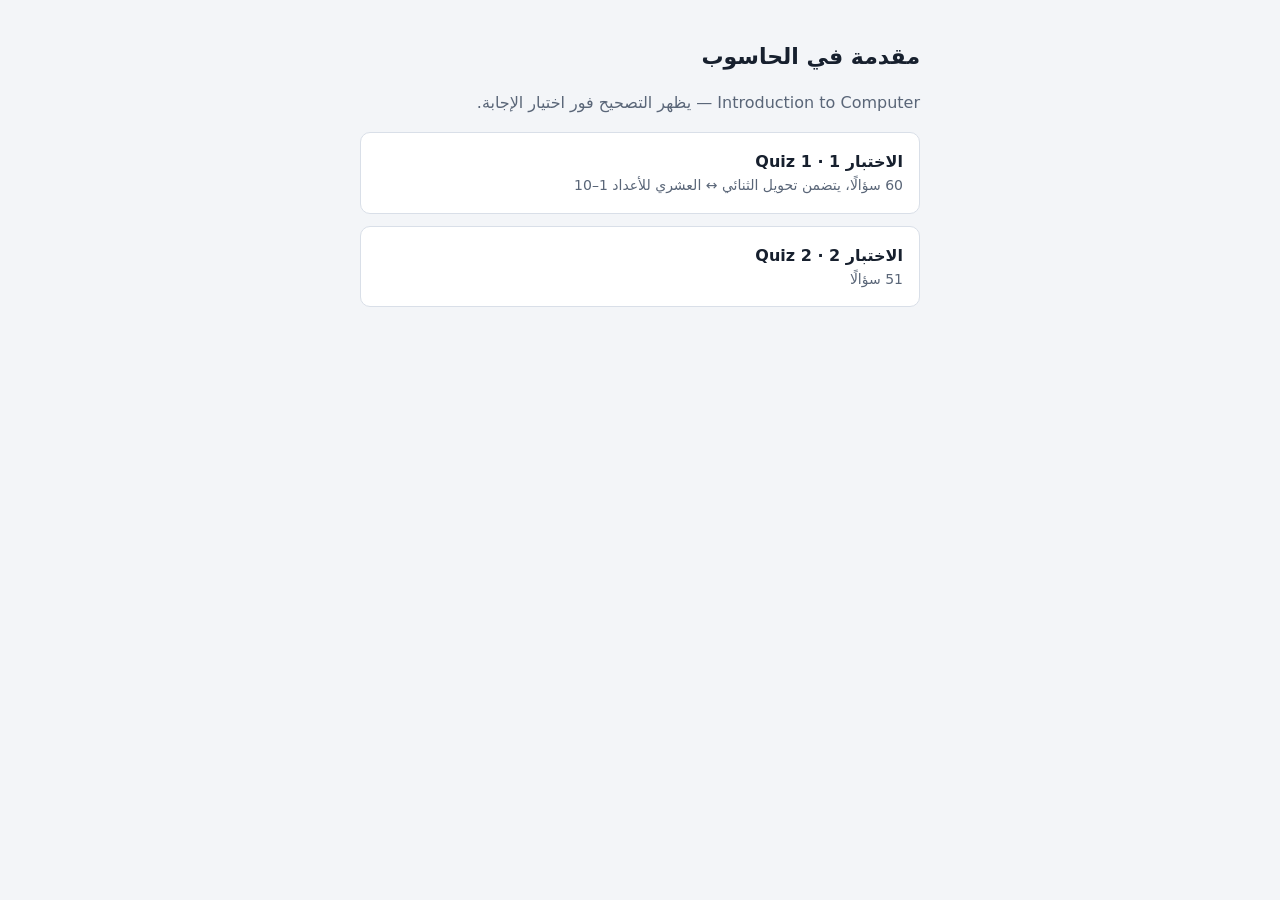
==== index.html @ 0ce1a4fd "Deploy files via Zip Deployer" ====
<!doctype html><html lang="ar" dir="rtl"><head><meta charset="utf-8"><meta name="viewport" content="width=device-width,initial-scale=1"><title>مقدمة في الحاسوب · اختبارات</title>
<style>:root{--bg:#f3f5f8;--s:#fff;--fg:#17202e;--m:#5a6678;--l:#d9dfe8;--a:#1d4f91}
@media(prefers-color-scheme:dark){:root{--bg:#0f151f;--s:#171f2c;--fg:#e6ebf3;--m:#9aa7ba;--l:#2a3546;--a:#6ea3ea}}
body{margin:0;background:var(--bg);color:var(--fg);font:16px/1.6 "Segoe UI",Tahoma,system-ui,sans-serif;padding:24px 16px}
main{max-width:560px;margin:0 auto}h1{font-size:22px}p{color:var(--m)}
a{display:block;background:var(--s);border:1px solid var(--l);border-radius:10px;padding:16px;margin:12px 0;color:var(--fg);text-decoration:none;font-weight:600}
a:hover,a:focus-visible{border-color:var(--a)}a span{display:block;font-weight:400;color:var(--m);font-size:14px}</style></head>
<body><main><h1>مقدمة في الحاسوب</h1><p>Introduction to Computer — يظهر التصحيح فور اختيار الإجابة.</p>
<a href="quiz1.html">الاختبار 1 · Quiz 1<span>60 سؤالًا، يتضمن تحويل الثنائي ↔ العشري للأعداد 1–10</span></a>
<a href="quiz2.html">الاختبار 2 · Quiz 2<span>51 سؤالًا</span></a></main></body></html>
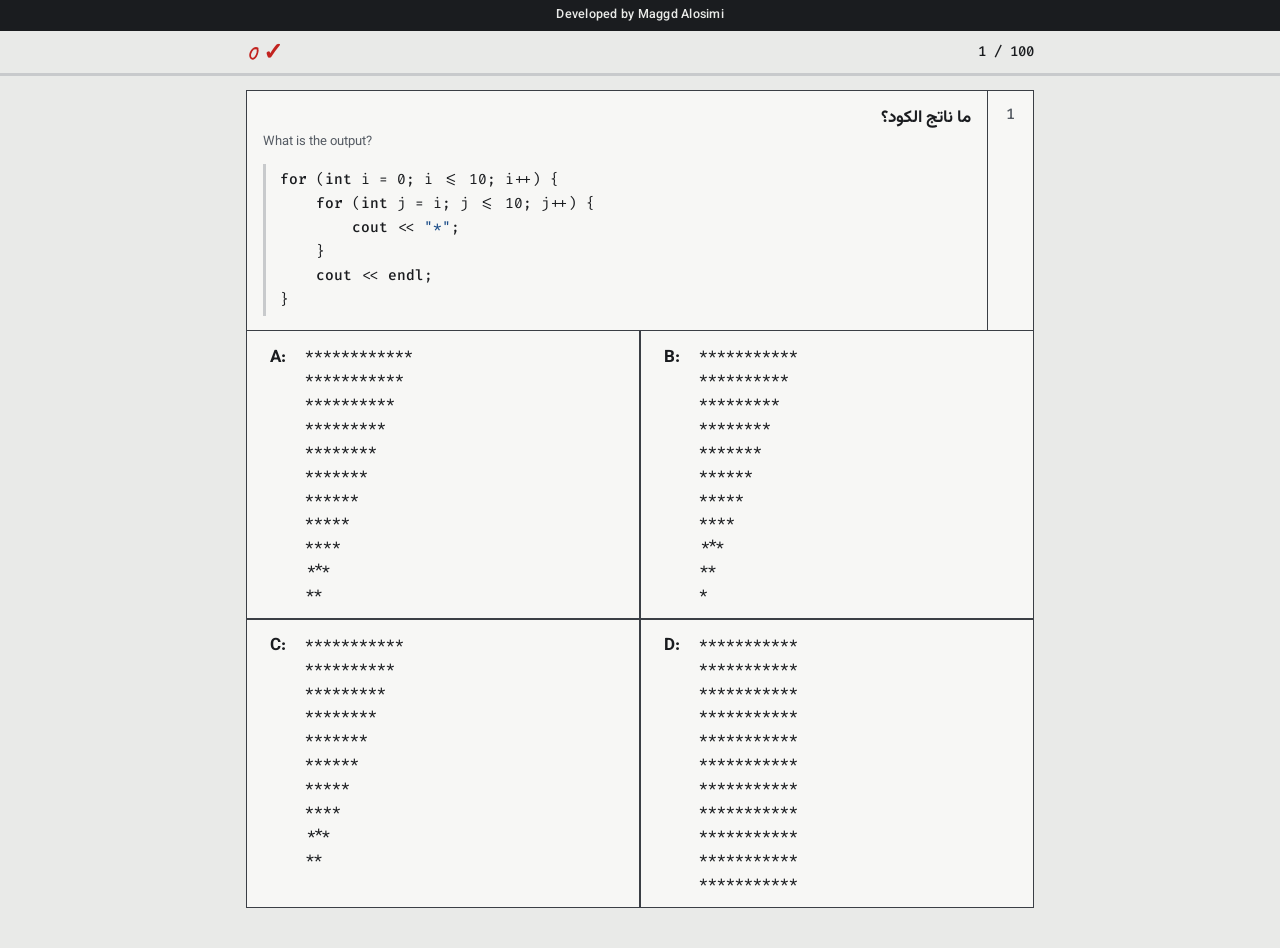
==== commit 3636585a: "Deploy files via Zip Deployer" ====
--- a/index.html
+++ b/index.html
@@ -1,10 +1,75 @@
-<!doctype html><html lang="ar" dir="rtl"><head><meta charset="utf-8"><meta name="viewport" content="width=device-width,initial-scale=1"><title>مقدمة في الحاسوب · اختبارات</title>
-<style>:root{--bg:#f3f5f8;--s:#fff;--fg:#17202e;--m:#5a6678;--l:#d9dfe8;--a:#1d4f91}
-@media(prefers-color-scheme:dark){:root{--bg:#0f151f;--s:#171f2c;--fg:#e6ebf3;--m:#9aa7ba;--l:#2a3546;--a:#6ea3ea}}
-body{margin:0;background:var(--bg);color:var(--fg);font:16px/1.6 "Segoe UI",Tahoma,system-ui,sans-serif;padding:24px 16px}
-main{max-width:560px;margin:0 auto}h1{font-size:22px}p{color:var(--m)}
-a{display:block;background:var(--s);border:1px solid var(--l);border-radius:10px;padding:16px;margin:12px 0;color:var(--fg);text-decoration:none;font-weight:600}
-a:hover,a:focus-visible{border-color:var(--a)}a span{display:block;font-weight:400;color:var(--m);font-size:14px}</style></head>
-<body><main><h1>مقدمة في الحاسوب</h1><p>Introduction to Computer — يظهر التصحيح فور اختيار الإجابة.</p>
-<a href="quiz1.html">الاختبار 1 · Quiz 1<span>60 سؤالًا، يتضمن تحويل الثنائي ↔ العشري للأعداد 1–10</span></a>
-<a href="quiz2.html">الاختبار 2 · Quiz 2<span>51 سؤالًا</span></a></main></body></html>
+<!doctype html><html lang=ar dir=rtl><head><meta charset=utf-8><meta name=viewport content="width=device-width,initial-scale=1,viewport-fit=cover"><meta name=color-scheme content="light dark"><title>اختبار أنماط النجوم C++</title>
+<link rel=preconnect href="https://fonts.googleapis.com"><link rel=preconnect href="https://fonts.gstatic.com" crossorigin>
+<link rel=stylesheet href="https://fonts.googleapis.com/css2?family=Caveat:wght@600&family=Fira+Code:wght@400;500&family=Vazirmatn:wght@400;500;700&display=swap">
+<style>
+:root{--paper:#e9eae8;--sheet:#f7f7f5;--ink:#1a1c1f;--rule:#3b3f45;--faint:#c8cacc;--pencil:#565c64;--red:#c2231f;--blue:#1d4e89;--hl:#e8eaed;color-scheme:light}
+@media(prefers-color-scheme:dark){:root{--paper:#101214;--sheet:#1a1d20;--ink:#e9eae8;--rule:#8a9098;--faint:#33383d;--pencil:#a6adb6;--red:#ff7b73;--blue:#8fb8ee;--hl:#24282c;color-scheme:dark}}
+*{box-sizing:border-box}html{-webkit-text-size-adjust:100%}
+body{margin:0;background:var(--paper);color:var(--ink);font:400 16px/1.6 Vazirmatn,"Segoe UI",Tahoma,system-ui,sans-serif;padding-bottom:max(40px,env(safe-area-inset-bottom))}
+.hd{position:sticky;top:0;z-index:5;background:var(--paper)}
+.strip{background:var(--ink);color:var(--paper);text-align:center;font:500 12.5px/1 Vazirmatn,system-ui,sans-serif;padding:max(9px,env(safe-area-inset-top)) 12px 9px;direction:ltr;letter-spacing:.02em}
+.tally{display:flex;align-items:center;max-width:820px;margin:0 auto;padding:9px max(16px,env(safe-area-inset-right)) 0 max(16px,env(safe-area-inset-left))}
+#n{font:500 14px/1 "Fira Code",ui-monospace,monospace;direction:ltr;unicode-bidi:isolate}
+#sc{margin-inline-start:auto;color:var(--red);font:600 24px/1 Caveat,cursive}
+.rail{height:3px;background:var(--faint);margin-top:9px}#f{height:100%;width:0;background:var(--ink);transition:width .25s}
+main{max-width:820px;margin:0 auto;padding:14px max(16px,env(safe-area-inset-right)) 0 max(16px,env(safe-area-inset-left))}
+.sheet{background:var(--sheet);border:1.5px solid var(--rule);display:grid;grid-template-columns:46px minmax(0,1fr)}
+.no{border-inline-end:1.5px solid var(--rule);padding-top:16px;text-align:center;font:500 15px/1 "Fira Code",ui-monospace,monospace;color:var(--pencil)}
+.q{padding:14px 16px}
+.stamp{display:inline-block;border:1.5px solid var(--red);color:var(--red);font:700 12px/1 Vazirmatn,system-ui,sans-serif;padding:4px 9px;border-radius:3px;transform:rotate(-2deg);margin-bottom:10px}
+#t span{display:block;font-weight:700;font-size:17px}#t small{display:block;color:var(--pencil);font-size:13px;direction:ltr;text-align:left}
+#t:focus{outline:0}
+pre{margin:0;font:400 14.5px/1.65 "Fira Code",ui-monospace,Menlo,Consolas,monospace;white-space:pre-wrap;overflow-wrap:anywhere;direction:ltr;text-align:left}
+#c{margin-top:12px;padding:4px 0 4px 14px;border-left:3px solid var(--faint);overflow-x:auto}
+.k{font-weight:500}.s{color:var(--blue)}
+#o{grid-column:1/-1;direction:ltr;display:grid;grid-template-columns:1fr;gap:1.5px;background:var(--rule);border-top:1.5px solid var(--rule)}
+@media(min-width:640px){#o{grid-template-columns:1fr 1fr}}
+#o button{position:relative;overflow:hidden;display:grid;grid-template-columns:30px minmax(0,1fr);gap:12px;align-items:start;min-height:54px;padding:12px 16px;border:0;background:var(--sheet);color:inherit;text-align:left;direction:ltr;font:inherit;cursor:pointer}
+#o:not(.lk) button:hover{background:var(--hl)}
+#o.lk button{cursor:default}
+.lt{position:relative;display:grid;place-items:center;width:30px;height:30px;font:700 17px/1 Vazirmatn,system-ui,sans-serif}
+.ring{position:absolute;left:-10px;top:-6px;width:50px;height:42px;fill:none;stroke:var(--red);stroke-width:2.2;stroke-linecap:round;stroke-dasharray:1;animation:d .45s ease-out}
+.w::after{content:"";position:absolute;inset:0;background:linear-gradient(to top right,transparent calc(50% - 1.3px),var(--red) calc(50% - 1.3px),var(--red) calc(50% + 1.3px),transparent calc(50% + 1.3px));animation:s .3s ease-out}
+@keyframes d{from{stroke-dashoffset:1}}@keyframes s{from{clip-path:inset(0 100% 0 0)}}
+#e{grid-column:1/-1;border-top:1.5px solid var(--rule);padding:12px 16px;display:grid;gap:4px}
+#e b{font-weight:700}#e b i{font-style:normal;color:var(--red);font-size:1.15em}
+#e p{margin:0;color:var(--pencil);font:600 20px/1.35 Caveat,cursive;direction:ltr;text-align:left}
+.foot{grid-column:1/-1;border-top:1.5px solid var(--rule);padding:12px 16px}
+.btn{min-height:44px;padding:0 24px;border:0;border-radius:2px;background:var(--ink);color:var(--paper);font:700 16px Vazirmatn,system-ui,sans-serif;cursor:pointer}
+.btn:hover{opacity:.88}
+.end{display:block;text-align:center;padding:34px 16px 28px}
+.mark{position:relative;display:inline-block;padding:30px 46px;color:var(--red);font:600 clamp(48px,14vw,76px)/1 Caveat,cursive;direction:ltr}
+.mark .ring{left:0;top:0;width:100%;height:100%;stroke-width:.8}
+.msg{margin:14px 0 20px;font-size:18px;font-weight:500}
+:focus-visible{outline:2.5px solid var(--blue);outline-offset:2px}[hidden]{display:none!important}
+@media(prefers-reduced-motion:reduce){*{animation:none!important;transition:none!important}}
+</style></head><body>
+<div class=hd><div class=strip>Developed by Maggd Alosimi</div><div class=tally><span id=n></span><span id=sc></span></div><div class=rail><div id=f></div></div></div>
+<main><div class=sheet id=q><div class=no id=no></div><div class=q><div id=lv></div><div id=t tabindex=-1></div><pre id=c></pre></div><div id=o></div><div id=e hidden></div><div class=foot id=ft hidden><button class=btn id=nx></button></div></div>
+<div class="sheet end" id=end hidden></div></main>
+<script>
+const Q=[{"t":"What is the output? · ما ناتج الكود؟","c":"for (int i = 0; i \u003c= 10; i++) {\n    for (int j = i; j \u003c= 10; j++) {\n        cout \u003c\u003c \"*\";\n    }\n    cout \u003c\u003c endl;\n}","o":["************\n***********\n**********\n*********\n********\n*******\n******\n*****\n****\n***\n**","***********\n**********\n*********\n********\n*******\n******\n*****\n****\n***\n**\n*","***********\n**********\n*********\n********\n*******\n******\n*****\n****\n***\n**","***********\n***********\n***********\n***********\n***********\n***********\n***********\n***********\n***********\n***********\n***********"],"k":1,"e":"Rows i = 0..10; columns j = i..10. Every position prints a star."},{"t":"Which condition prints this pattern? · أي شرط يطبع هذا الشكل؟","c":"for (int i = 1; i \u003c= 5; i++) {\n    for (int j = 1; j \u003c= 5; j++) {\n        if (...)\n            cout \u003c\u003c \"*\";\n        else\n            cout \u003c\u003c \" \";\n    }\n    cout \u003c\u003c endl;\n}\n\n/* output:\n*   *\n*   *\n*****\n    *\n    *\n*/","o":["if (i != 3 || j == 5 || j == 1 && i \u003c= 3)","if (i == 3 || j == 5 || j == 1 && i >= 3)","if (i == 3 || j == 5 || j == 1 || i \u003c= 3)","if (i == 3 || j == 5 || j == 1 && i \u003c= 3)"],"k":3,"e":"Test each condition on the rows of the pattern: only this one reproduces every row. Rows i = 1..5; columns j = 1..5. A star is printed where (i == 3 || j == 5 || j == 1 && i \u003c= 3) is true, otherwise a space."},{"t":"What is the output? · ما ناتج الكود؟","c":"for (int i = 1; i \u003c= 5; i++) {\n    for (int j = 1; j \u003c= 5; j++) {\n        if (i == 1 || i == 3 || j == 1)\n            cout \u003c\u003c \"*\";\n        else\n            cout \u003c\u003c \" \";\n    }\n    cout \u003c\u003c endl;\n}","o":["****\n*\n****\n*\n*","******\n*\n******\n*\n*","*****\n\n***\n\n","*****\n*\n*****\n*\n*"],"k":3,"e":"Rows i = 1..5; columns j = 1..5. A star is printed where (i == 1 || i == 3 || j == 1) is true, otherwise a space."},{"t":"What is the output? · ما ناتج الكود؟","c":"for (int i = 1; i \u003c= 5; i++) {\n    for (int j = 1; j \u003c= 5; j++) {\n        if (i == 3 || j == 5 || j == 1 && i \u003c= 3)\n            cout \u003c\u003c \"*\";\n        else\n            cout \u003c\u003c \" \";\n    }\n    cout \u003c\u003c endl;\n}","o":["*****\n*****\n*****\n*   *\n*   *","*   *\n*   *\n*****\n    *\n    *","*   *\n   *\n***\n *\n*","*\n*\n****\n\n"],"k":1,"e":"Rows i = 1..5; columns j = 1..5. A star is printed where (i == 3 || j == 5 || j == 1 && i \u003c= 3) is true, otherwise a space."},{"t":"Which condition prints this pattern? · أي شرط يطبع هذا الشكل؟","c":"for (int i = 1; i \u003c= 5; i++) {\n    for (int j = 1; j \u003c= 5; j++) {\n        if (...)\n            cout \u003c\u003c \"*\";\n        else\n            cout \u003c\u003c \" \";\n    }\n    cout \u003c\u003c endl;\n}\n\n/* output:\n*****\n*\n*****\n*\n*\n*/","o":["if (j == 1 || j == 3 || i == 1)","if (i != 1 || i == 3 || j == 1)","if (i == 1 && i == 3 || j == 1)","if (i == 1 || i == 3 || j == 1)"],"k":3,"e":"Test each condition on the rows of the pattern: only this one reproduces every row. Rows i = 1..5; columns j = 1..5. A star is printed where (i == 1 || i == 3 || j == 1) is true, otherwise a space."},{"t":"Which condition prints this pattern? · أي شرط يطبع هذا الشكل؟","c":"for (int i = 1; i \u003c= 5; i++) {\n    for (int j = 1; j \u003c= 5; j++) {\n        if (...)\n            cout \u003c\u003c \"*\";\n        else\n            cout \u003c\u003c \" \";\n    }\n    cout \u003c\u003c endl;\n}\n\n/* output:\n*****\n*   *\n*****\n*   *\n*****\n*/","o":["if (i == 1 && i == 3 || i == 5 || j == 1 || j == 5)","if (j == 1 || j == 3 || j == 5 || i == 1 || i == 5)","if (i == 1 || i == 3 || i == 5 || j == 1 || j == 5)","if (i != 1 || i == 3 || i == 5 || j == 1 || j == 5)"],"k":2,"e":"Test each condition on the rows of the pattern: only this one reproduces every row. Rows i = 1..5; columns j = 1..5. A star is printed where (i == 1 || i == 3 || i == 5 || j == 1 || j == 5) is true, otherwise a space."},{"t":"How many stars are printed? · كم عدد النجوم المطبوعة؟","c":"for (int i = 0; i \u003c= 10; i++) {\n    for (int j = 0; j \u003c= 10; j++) {\n        cout \u003c\u003c \"*\";\n    }\n    cout \u003c\u003c endl;\n}","o":["66","110","132","121"],"k":3,"e":"Stars per row: 11 + 11 + 11 + 11 + 11 + 11 + 11 + 11 + 11 + 11 + 11 = 121."},{"t":"How many stars are printed? · كم عدد النجوم المطبوعة؟","c":"for (int i = 1; i \u003c= 5; i++) {\n    for (int j = 1; j \u003c= 5; j++) {\n        if (i == 3 || j == 5 || j == 1 && i \u003c= 3)\n            cout \u003c\u003c \"*\";\n        else\n            cout \u003c\u003c \" \";\n    }\n    cout \u003c\u003c endl;\n}","o":["11","6","10","12"],"k":0,"e":"Stars per row: 2 + 2 + 5 + 1 + 1 = 11."},{"t":"How many stars are printed? · كم عدد النجوم المطبوعة؟","c":"for (int i = 1; i \u003c= 5; i++) {\n    for (int j = 1; j \u003c= 5; j++) {\n        if (j == 1 || i == 3 || j == 5)\n            cout \u003c\u003c \"*\";\n        else\n            cout \u003c\u003c \" \";\n    }\n    cout \u003c\u003c endl;\n}","o":["8","13","14","15"],"k":1,"e":"Stars per row: 2 + 2 + 5 + 2 + 2 = 13."},{"t":"What is the output? · ما ناتج الكود؟","c":"for (int i = 0; i \u003c= 10; i++) {\n    for (int j = 0; j \u003c= 10; j++) {\n        if (i == 0 || i == 10 || j == 0 || j == 10)\n            cout \u003c\u003c \"*\";\n        else\n            cout \u003c\u003c \" \";\n    }\n    cout \u003c\u003c endl;\n}","o":["*         *\n***********\n***********\n***********\n***********\n***********\n***********\n***********\n***********\n***********\n***********","***********\n*         *\n*         *\n*         *\n*         *\n*         *\n*         *\n*         *\n*         *\n*         *\n***********","*         *\n*         *\n*         *\n*         *\n*         *\n*         *\n*         *\n*         *\n*         *\n*         *\n*         *","***********\n*        *\n*        *\n*        *\n*        *\n*        *\n*        *\n*        *\n*        *\n*        *\n***********"],"k":1,"e":"Rows i = 0..10; columns j = 0..10. A star is printed where (i == 0 || i == 10 || j == 0 || j == 10) is true, otherwise a space."},{"t":"Which condition prints this pattern? · أي شرط يطبع هذا الشكل؟","c":"for (int i = 1; i \u003c= 5; i++) {\n    for (int j = 1; j \u003c= 5; j++) {\n        if (...)\n            cout \u003c\u003c \"*\";\n        else\n            cout \u003c\u003c \" \";\n    }\n    cout \u003c\u003c endl;\n}\n\n/* output:\n*****\n*   *\n*****\n    *\n*****\n*/","o":["if (i == 1 || i == 3 || i == 5 || j == 5 || j == 1 && i \u003c= 3)","if (j == 1 || i == 3 || i == 5 || j == 5 || j == 1 && i \u003c= 3)","if (i != 1 || i == 3 || i == 5 || j == 5 || j == 1 && i \u003c= 3)","if (i == 1 || i == 3 || i == 5 || j == 5 || j == 1 && i >= 3)"],"k":0,"e":"Test each condition on the rows of the pattern: only this one reproduces every row. Rows i = 1..5; columns j = 1..5. A star is printed where (i == 1 || i == 3 || i == 5 || j == 5 || j == 1 && i \u003c= 3) is true, otherwise a space."},{"t":"Which condition prints this pattern? · أي شرط يطبع هذا الشكل؟","c":"for (int i = 1; i \u003c= 5; i++) {\n    for (int j = 1; j \u003c= 5; j++) {\n        if (...)\n            cout \u003c\u003c \"*\";\n        else\n            cout \u003c\u003c \" \";\n    }\n    cout \u003c\u003c endl;\n}\n\n/* output:\n*****\n*\n*****\n    *\n*****\n*/","o":["if (j == 1 || j == 3 || j == 5 || i == 1 && j \u003c= 3 || i == 5 && j >= 3)","if (i == 1 || i == 3 || i == 5 || j == 1 && i \u003c= 3 || j == 5 && i >= 3)","if (i == 1 || i == 3 || i == 5 || j == 1 && i \u003c= 3 || j == 5 && i \u003c= 3)","if (i != 1 || i == 3 || i == 5 || j == 1 && i \u003c= 3 || j == 5 && i >= 3)"],"k":1,"e":"Test each condition on the rows of the pattern: only this one reproduces every row. Rows i = 1..5; columns j = 1..5. A star is printed where (i == 1 || i == 3 || i == 5 || j == 1 && i \u003c= 3 || j == 5 && i >= 3) is true, otherwise a space."},{"t":"Which condition prints this pattern? · أي شرط يطبع هذا الشكل؟","c":"for (int i = 1; i \u003c= 5; i++) {\n    for (int j = 1; j \u003c= 5; j++) {\n        if (...)\n            cout \u003c\u003c \"*\";\n        else\n            cout \u003c\u003c \" \";\n    }\n    cout \u003c\u003c endl;\n}\n\n/* output:\n*   *\n*  *\n* *\n*\n*   *\n*/","o":["if (j == 1 || j + i == 6 && i \u003c= 3 || i == j && i >= 5)","if (j != 1 || j + i == 6 && i \u003c= 3 || i == j && i >= 5)","if (i == 1 || j + i == 6 && i \u003c= 3 || i == j && i >= 5)","if (i == 1 || i + j == 6 && j \u003c= 3 || j == i && j >= 5)"],"k":0,"e":"Test each condition on the rows of the pattern: only this one reproduces every row. Rows i = 1..5; columns j = 1..5. A star is printed where (j == 1 || j + i == 6 && i \u003c= 3 || i == j && i >= 5) is true, otherwise a space."},{"t":"How many stars are printed? · كم عدد النجوم المطبوعة؟","c":"for (int i = 1; i \u003c= 5; i++) {\n    for (int j = 1; j \u003c= 5; j++) {\n        if (i == j || j + i == 6)\n            cout \u003c\u003c \"*\";\n        else\n            cout \u003c\u003c \" \";\n    }\n    cout \u003c\u003c endl;\n}","o":["9","1","7","21"],"k":0,"e":"Stars per row: 2 + 2 + 1 + 2 + 2 = 9."},{"t":"What is the output? · ما ناتج الكود؟","c":"for (int i = 1; i \u003c= 5; i++) {\n    for (int j = 1; j \u003c= 5; j++) {\n        if (i == 1 || j == 3)\n            cout \u003c\u003c \"*\";\n        else\n            cout \u003c\u003c \" \";\n    }\n    cout \u003c\u003c endl;\n}","o":["*****\n *\n*\n\n","*****\n  *\n  *\n  *\n  *","*\n*\n*****\n*\n*","******\n  *\n  *\n  *\n  *"],"k":1,"e":"Rows i = 1..5; columns j = 1..5. A star is printed where (i == 1 || j == 3) is true, otherwise a space."},{"t":"What is the output? · ما ناتج الكود؟","c":"for (int i = 1; i \u003c= 5; i++) {\n    for (int j = 1; j \u003c= 5; j++) {\n        if (i == 1 || i == 3 || i == 5 || j == 5 || j == 1 && i \u003c= 3)\n            cout \u003c\u003c \"*\";\n        else\n            cout \u003c\u003c \" \";\n    }\n    cout \u003c\u003c endl;\n}","o":["*** *\n* * *\n* * *\n* * *\n*****","*****\n   *\n***\n *\n*","*****\n*   *\n*****\n    *\n*****","****\n*\n****\n\n****"],"k":2,"e":"Rows i = 1..5; columns j = 1..5. A star is printed where (i == 1 || i == 3 || i == 5 || j == 5 || j == 1 && i \u003c= 3) is true, otherwise a space."},{"t":"Which condition prints this pattern? · أي شرط يطبع هذا الشكل؟","c":"for (int i = 0; i \u003c= 10; i++) {\n    for (int j = 0; j \u003c= 10; j++) {\n        if (...)\n            cout \u003c\u003c \"*\";\n        else\n            cout \u003c\u003c \" \";\n    }\n    cout \u003c\u003c endl;\n}\n\n/* output:\n***********\n*         *\n*         *\n*         *\n*         *\n*         *\n*         *\n*         *\n*         *\n*         *\n***********\n*/","o":["if (i == 0 && i == 10 || j == 0 || j == 10)","if (i == 0 || i == 10 || j == 0 || j == 10)","if (i != 0 || i == 10 || j == 0 || j == 10)","if (i == 0 || i == 9 || j == 0 || j == 10)"],"k":1,"e":"Test each condition on the rows of the pattern: only this one reproduces every row. Rows i = 0..10; columns j = 0..10. A star is printed where (i == 0 || i == 10 || j == 0 || j == 10) is true, otherwise a space."},{"t":"How many stars are printed? · كم عدد النجوم المطبوعة؟","c":"for (int i = 1; i \u003c= 5; i++) {\n    for (int j = 1; j \u003c= 5; j++) {\n        if (i + j == 4 && i \u003c= 3 || j == 3 || i == 5)\n            cout \u003c\u003c \"*\";\n        else\n            cout \u003c\u003c \" \";\n    }\n    cout \u003c\u003c endl;\n}","o":["11","19","6","12"],"k":0,"e":"Stars per row: 1 + 2 + 2 + 1 + 5 = 11."},{"t":"Which condition prints this pattern? · أي شرط يطبع هذا الشكل؟","c":"for (int i = 1; i \u003c= 5; i++) {\n    for (int j = 1; j \u003c= 5; j++) {\n        if (...)\n            cout \u003c\u003c \"*\";\n        else\n            cout \u003c\u003c \" \";\n    }\n    cout \u003c\u003c endl;\n}\n\n/* output:\n*****\n  *\n  *\n  *\n*****\n*/","o":["if (i == 1 && i == 5 || j == 3)","if (j == 1 || i == 5 || j == 3)","if (i == 1 || i == 5 || j == 2)","if (i == 1 || i == 5 || j == 3)"],"k":3,"e":"Test each condition on the rows of the pattern: only this one reproduces every row. Rows i = 1..5; columns j = 1..5. A star is printed where (i == 1 || i == 5 || j == 3) is true, otherwise a space."},{"t":"How many stars are printed? · كم عدد النجوم المطبوعة؟","c":"for (int i = 1; i \u003c= 5; i++) {\n    for (int j = 1; j \u003c= 5; j++) {\n        if (i == 1 || i + j == 6)\n            cout \u003c\u003c \"*\";\n        else\n            cout \u003c\u003c \" \";\n    }\n    cout \u003c\u003c endl;\n}","o":["7","9","1","21"],"k":1,"e":"Stars per row: 5 + 1 + 1 + 1 + 1 = 9."},{"t":"What is the output? · ما ناتج الكود؟","c":"for (int i = 1; i \u003c= 5; i++) {\n    for (int j = 1; j \u003c= 5; j++) {\n        if (i == 1 || i == 3 || i == 5 || j == 1 && i >= 3 || j == 5 && i \u003c= 3)\n            cout \u003c\u003c \"*\";\n        else\n            cout \u003c\u003c \" \";\n    }\n    cout \u003c\u003c endl;\n}","o":["* ***\n* * *\n* * *\n* * *\n*** *","****\n\n****\n*\n****","*****\n    *\n*****\n*\n*****","*****\n   *\n***\n\n*"],"k":2,"e":"Rows i = 1..5; columns j = 1..5. A star is printed where (i == 1 || i == 3 || i == 5 || j == 1 && i >= 3 || j == 5 && i \u003c= 3) is true, otherwise a space."},{"t":"How many stars are printed? · كم عدد النجوم المطبوعة؟","c":"for (int i = 1; i \u003c= 5; i++) {\n    for (int j = 1; j \u003c= 5; j++) {\n        if (i == 1 || i == 3 || i == 5 || j == 5)\n            cout \u003c\u003c \"*\";\n        else\n            cout \u003c\u003c \" \";\n    }\n    cout \u003c\u003c endl;\n}","o":["18","17","16","11"],"k":1,"e":"Stars per row: 5 + 1 + 5 + 1 + 5 = 17."},{"t":"What is the output? · ما ناتج الكود؟","c":"for (int i = 1; i \u003c= 5; i++) {\n    for (int j = 1; j \u003c= 5; j++) {\n        if (i == 1 || i == 5 || j == 3)\n            cout \u003c\u003c \"*\";\n        else\n            cout \u003c\u003c \" \";\n    }\n    cout \u003c\u003c endl;\n}","o":["  *\n*****\n*****\n*****\n*****","*****\n  *\n  *\n  *\n*****","* *\n* *\n* *\n* *\n*****","*****\n  *\n  *\n  *"],"k":1,"e":"Rows i = 1..5; columns j = 1..5. A star is printed where (i == 1 || i == 5 || j == 3) is true, otherwise a space."},{"t":"How many stars are printed? · كم عدد النجوم المطبوعة؟","c":"for (int i = 1; i \u003c= 5; i++) {\n    for (int j = 1; j \u003c= 5; j++) {\n        if (i == 1 || i == 3 || i == 5 || j == 1 && i \u003c= 3 || j == 5 && i >= 3)\n            cout \u003c\u003c \"*\";\n        else\n            cout \u003c\u003c \" \";\n    }\n    cout \u003c\u003c endl;\n}","o":["18","17","13","10"],"k":1,"e":"Stars per row: 5 + 1 + 5 + 1 + 5 = 17."},{"t":"How many stars are printed? · كم عدد النجوم المطبوعة؟","c":"for (int i = 1; i \u003c= 5; i++) {\n    for (int j = 1; j \u003c= 5; j++) {\n        if (i == 1 || i == 3 || i == 5 || j == 1 || j == 5 && i >= 3)\n            cout \u003c\u003c \"*\";\n        else\n            cout \u003c\u003c \" \";\n    }\n    cout \u003c\u003c endl;\n}","o":["19","18","13","10"],"k":1,"e":"Stars per row: 5 + 1 + 5 + 2 + 5 = 18."},{"t":"What is the output? · ما ناتج الكود؟","c":"for (int i = 1; i \u003c= 5; i++) {\n    for (int j = 1; j \u003c= 5; j++) {\n        if (i == 1 || i + j == 6)\n            cout \u003c\u003c \"*\";\n        else\n            cout \u003c\u003c \" \";\n    }\n    cout \u003c\u003c endl;\n}","o":["****\n   *\n  *\n *\n*","*****\n   *\n  *\n *\n*\n","*   *\n*  *\n* *\n**\n*","*****\n   *\n  *\n *\n*"],"k":3,"e":"Rows i = 1..5; columns j = 1..5. A star is printed where (i == 1 || i + j == 6) is true, otherwise a space."},{"t":"What is the output? · ما ناتج الكود؟","c":"for (int i = 1; i \u003c= 5; i++) {\n    for (int j = 1; j \u003c= 5; j++) {\n        if (i == j || j + i == 6)\n            cout \u003c\u003c \"*\";\n        else\n            cout \u003c\u003c \" \";\n    }\n    cout \u003c\u003c endl;\n}","o":["*   *\n * *\n  *\n * *\n*   *"," ****\n* ***\n*****\n*** *\n****","*   *\n* *\n*\n*\n*","*****\n*****\n*****\n*****\n*****"],"k":0,"e":"Rows i = 1..5; columns j = 1..5. A star is printed where (i == j || j + i == 6) is true, otherwise a space."},{"t":"How many stars are printed? · كم عدد النجوم المطبوعة؟","c":"for (int i = 1; i \u003c= 5; i++) {\n    for (int j = 1; j \u003c= 5; j++) {\n        if (i == 1 || i == 3 || j == 1)\n            cout \u003c\u003c \"*\";\n        else\n            cout \u003c\u003c \" \";\n    }\n    cout \u003c\u003c endl;\n}","o":["8","13","14","15"],"k":1,"e":"Stars per row: 5 + 1 + 5 + 1 + 1 = 13."},{"t":"Which condition prints this pattern? · أي شرط يطبع هذا الشكل؟","c":"for (int i = 1; i \u003c= 5; i++) {\n    for (int j = 1; j \u003c= 5; j++) {\n        if (...)\n            cout \u003c\u003c \"*\";\n        else\n            cout \u003c\u003c \" \";\n    }\n    cout \u003c\u003c endl;\n}\n\n/* output:\n*\n*\n*\n*\n*****\n*/","o":["if (i == 4 || j == 1)","if (i == 5 || j == 1)","if (i == 5 || j == 2)","if (j == 5 || i == 1)"],"k":1,"e":"Test each condition on the rows of the pattern: only this one reproduces every row. Rows i = 1..5; columns j = 1..5. A star is printed where (i == 5 || j == 1) is true, otherwise a space."},{"t":"Which condition prints this pattern? · أي شرط يطبع هذا الشكل؟","c":"for (int i = 1; i \u003c= 5; i++) {\n    for (int j = 1; j \u003c= 5; j++) {\n        if (...)\n            cout \u003c\u003c \"*\";\n        else\n            cout \u003c\u003c \" \";\n    }\n    cout \u003c\u003c endl;\n}\n\n/* output:\n*****\n   *\n  *\n *\n*\n*/","o":["if (i != 1 || i + j == 6)","if (j == 1 || j + i == 6)","if (j == 1 || i + j == 6)","if (i == 1 || i + j == 6)"],"k":3,"e":"Test each condition on the rows of the pattern: only this one reproduces every row. Rows i = 1..5; columns j = 1..5. A star is printed where (i == 1 || i + j == 6) is true, otherwise a space."},{"t":"Which condition prints this pattern? · أي شرط يطبع هذا الشكل؟","c":"for (int i = 1; i \u003c= 5; i++) {\n    for (int j = 1; j \u003c= 5; j++) {\n        if (...)\n            cout \u003c\u003c \"*\";\n        else\n            cout \u003c\u003c \" \";\n    }\n    cout \u003c\u003c endl;\n}\n\n/* output:\n*   *\n*   *\n*****\n*   *\n*   *\n*/","o":["if (i == 1 || j == 3 || i == 5)","if (j == 0 || i == 3 || j == 5)","if (i == 1 || i == 3 || j == 5)","if (j == 1 || i == 3 || j == 5)"],"k":3,"e":"Test each condition on the rows of the pattern: only this one reproduces every row. Rows i = 1..5; columns j = 1..5. A star is printed where (j == 1 || i == 3 || j == 5) is true, otherwise a space."},{"t":"What is the output? · ما ناتج الكود؟","c":"for (int i = 1; i \u003c= 5; i++) {\n    for (int j = 1; j \u003c= 5; j++) {\n        if (i == j || i == 1 || i == 5)\n            cout \u003c\u003c \"*\";\n        else\n            cout \u003c\u003c \" \";\n    }\n    cout \u003c\u003c endl;\n}","o":["*****\n* ***\n** **\n*** *\n*****","*****\n *\n  *\n   *\n*****","*****\n*\n*\n*\n*","*****\n*****\n*****\n*****\n*****"],"k":1,"e":"Rows i = 1..5; columns j = 1..5. A star is printed where (i == j || i == 1 || i == 5) is true, otherwise a space."},{"t":"What is the output? · ما ناتج الكود؟","c":"for (int i = 1; i \u003c= 5; i++) {\n    for (int j = 1; j \u003c= 5; j++) {\n        if (i == 1 || i == 3 || i == 5 || j == 1 || j == 5 && i >= 3)\n            cout \u003c\u003c \"*\";\n        else\n            cout \u003c\u003c \" \";\n    }\n    cout \u003c\u003c endl;\n}","o":["*\n*\n*   *\n*   *\n*****","*****\n*\n*****\n*   *\n*****","*****\n*   *\n*****\n*****\n*****","*\n*****\n*****\n*****\n*****"],"k":1,"e":"Rows i = 1..5; columns j = 1..5. A star is printed where (i == 1 || i == 3 || i == 5 || j == 1 || j == 5 && i >= 3) is true, otherwise a space."},{"t":"How many stars are printed? · كم عدد النجوم المطبوعة؟","c":"for (int i = 0; i \u003c= 10; i++) {\n    for (int j = i; j \u003c= 10; j++) {\n        cout \u003c\u003c \"*\";\n    }\n    cout \u003c\u003c endl;\n}","o":["121","55","66","65"],"k":2,"e":"Stars per row: 11 + 10 + 9 + 8 + 7 + 6 + 5 + 4 + 3 + 2 + 1 = 66."},{"t":"What is the output? · ما ناتج الكود؟","c":"for (int i = 0; i \u003c= 10; i++) {\n    for (int j = 0; j \u003c= 10; j++) {\n        cout \u003c\u003c \"*\";\n    }\n    cout \u003c\u003c endl;\n}","o":["***********\n**********\n*********\n********\n*******\n******\n*****\n****\n***\n**\n*","**********\n**********\n**********\n**********\n**********\n**********\n**********\n**********\n**********\n**********\n**********","***********\n***********\n***********\n***********\n***********\n***********\n***********\n***********\n***********\n***********\n***********","************\n************\n************\n************\n************\n************\n************\n************\n************\n************\n************"],"k":2,"e":"Rows i = 0..10; columns j = 0..10. Every position prints a star."},{"t":"How many stars are printed? · كم عدد النجوم المطبوعة؟","c":"for (int i = 1; i \u003c= 5; i++) {\n    for (int j = 1; j \u003c= 5; j++) {\n        if (i == 1 || i == 3 || i == 5 || j == 5 || j == 1 && i \u003c= 3)\n            cout \u003c\u003c \"*\";\n        else\n            cout \u003c\u003c \" \";\n    }\n    cout \u003c\u003c endl;\n}","o":["18","21","16","22"],"k":0,"e":"Stars per row: 5 + 2 + 5 + 1 + 5 = 18."},{"t":"Which condition prints this pattern? · أي شرط يطبع هذا الشكل؟","c":"for (int i = 1; i \u003c= 5; i++) {\n    for (int j = 1; j \u003c= 5; j++) {\n        if (...)\n            cout \u003c\u003c \"*\";\n        else\n            cout \u003c\u003c \" \";\n    }\n    cout \u003c\u003c endl;\n}\n\n/* output:\n*****\n    *\n*****\n    *\n*****\n*/","o":["if (i == 1 || i == 3 || i == 5 || j == 6)","if (i == 1 || i == 3 || i == 5 || j == 5)","if (i != 1 || i == 3 || i == 5 || j == 5)","if (i == 1 && i == 3 || i == 5 || j == 5)"],"k":1,"e":"Test each condition on the rows of the pattern: only this one reproduces every row. Rows i = 1..5; columns j = 1..5. A star is printed where (i == 1 || i == 3 || i == 5 || j == 5) is true, otherwise a space."},{"t":"What is the output? · ما ناتج الكود؟","c":"for (int i = 1; i \u003c= 5; i++) {\n    for (int j = 1; j \u003c= 5; j++) {\n        if (j == 1 || j == 5 || i == j && i \u003c= 3 || i + j == 6 && i \u003c= 3)\n            cout \u003c\u003c \"*\";\n        else\n            cout \u003c\u003c \" \";\n    }\n    cout \u003c\u003c endl;\n}","o":["*   *\n** **\n* * *\n*   *\n*   *","*****\n * **\n  * *\n    *\n    *","*****\n *\n  *\n *\n*****","*\n** *\n* *\n*\n*"],"k":0,"e":"Rows i = 1..5; columns j = 1..5. A star is printed where (j == 1 || j == 5 || i == j && i \u003c= 3 || i + j == 6 && i \u003c= 3) is true, otherwise a space."},{"t":"Which condition prints this pattern? · أي شرط يطبع هذا الشكل؟","c":"for (int i = 1; i \u003c= 5; i++) {\n    for (int j = 1; j \u003c= 5; j++) {\n        if (...)\n            cout \u003c\u003c \"*\";\n        else\n            cout \u003c\u003c \" \";\n    }\n    cout \u003c\u003c endl;\n}\n\n/* output:\n  *\n **\n* *\n  *\n*****\n*/","o":["if (i + j == 4 && i \u003c= 3 && j == 3 || i == 5)","if (i + j == 4 && i \u003c= 3 || j == 3 || i == 5)","if (i + j == 4 || i \u003c= 3 || j == 3 || i == 5)","if (j + i == 4 && j \u003c= 3 || i == 3 || j == 5)"],"k":1,"e":"Test each condition on the rows of the pattern: only this one reproduces every row. Rows i = 1..5; columns j = 1..5. A star is printed where (i + j == 4 && i \u003c= 3 || j == 3 || i == 5) is true, otherwise a space."},{"t":"What is the output? · ما ناتج الكود؟","c":"for (int i = 1; i \u003c= 5; i++) {\n    for (int j = 1; j \u003c= 5; j++) {\n        if (i == 1 || i == 3 || i == 5 || j == 1)\n            cout \u003c\u003c \"*\";\n        else\n            cout \u003c\u003c \" \";\n    }\n    cout \u003c\u003c endl;\n}","o":["*****\n\n***\n\n*","*****\n* * *\n* * *\n* * *\n* * *","******\n*\n******\n*\n******","*****\n*\n*****\n*\n*****"],"k":3,"e":"Rows i = 1..5; columns j = 1..5. A star is printed where (i == 1 || i == 3 || i == 5 || j == 1) is true, otherwise a space."},{"t":"How many stars are printed? · كم عدد النجوم المطبوعة؟","c":"for (int i = 0; i \u003c= 10; i++) {\n    for (int j = 0; j \u003c= 10; j++) {\n        if (i == 0 || i == 10 || j == 0 || j == 10)\n            cout \u003c\u003c \"*\";\n        else\n            cout \u003c\u003c \" \";\n    }\n    cout \u003c\u003c endl;\n}","o":["40","42","29","31"],"k":0,"e":"Stars per row: 11 + 2 + 2 + 2 + 2 + 2 + 2 + 2 + 2 + 2 + 11 = 40."},{"t":"How many stars are printed? · كم عدد النجوم المطبوعة؟","c":"for (int i = 1; i \u003c= 5; i++) {\n    for (int j = 1; j \u003c= 5; j++) {\n        if (j == 1 || j + i == 6 && i \u003c= 3 || i == j && i >= 5)\n            cout \u003c\u003c \"*\";\n        else\n            cout \u003c\u003c \" \";\n    }\n    cout \u003c\u003c endl;\n}","o":["9","1","19","8"],"k":0,"e":"Stars per row: 2 + 2 + 2 + 1 + 2 = 9."},{"t":"How many stars are printed? · كم عدد النجوم المطبوعة؟","c":"for (int i = 1; i \u003c= 5; i++) {\n    for (int j = 1; j \u003c= 5; j++) {\n        if (i == j || i == 1 || i == 5)\n            cout \u003c\u003c \"*\";\n        else\n            cout \u003c\u003c \" \";\n    }\n    cout \u003c\u003c endl;\n}","o":["15","9","25","13"],"k":3,"e":"Stars per row: 5 + 1 + 1 + 1 + 5 = 13."},{"t":"How many stars are printed? · كم عدد النجوم المطبوعة؟","c":"for (int i = 1; i \u003c= 5; i++) {\n    for (int j = 1; j \u003c= 5; j++) {\n        if (i == 5 || j == 1)\n            cout \u003c\u003c \"*\";\n        else\n            cout \u003c\u003c \" \";\n    }\n    cout \u003c\u003c endl;\n}","o":["4","10","21","9"],"k":3,"e":"Stars per row: 1 + 1 + 1 + 1 + 5 = 9."},{"t":"How many stars are printed? · كم عدد النجوم المطبوعة؟","c":"for (int i = 1; i \u003c= 5; i++) {\n    for (int j = 1; j \u003c= 5; j++) {\n        if (i == 1 || i == 3 || i == 5 || j == 1 && i >= 3 || j == 5 && i \u003c= 3)\n            cout \u003c\u003c \"*\";\n        else\n            cout \u003c\u003c \" \";\n    }\n    cout \u003c\u003c endl;\n}","o":["18","17","10","21"],"k":1,"e":"Stars per row: 5 + 1 + 5 + 1 + 5 = 17."},{"t":"How many stars are printed? · كم عدد النجوم المطبوعة؟","c":"for (int i = 1; i \u003c= 5; i++) {\n    for (int j = 1; j \u003c= 5; j++) {\n        if (i == 1 || j == 3)\n            cout \u003c\u003c \"*\";\n        else\n            cout \u003c\u003c \" \";\n    }\n    cout \u003c\u003c endl;\n}","o":["1","9","8","10"],"k":1,"e":"Stars per row: 5 + 1 + 1 + 1 + 1 = 9."},{"t":"What is the output? · ما ناتج الكود؟","c":"for (int i = 1; i \u003c= 5; i++) {\n    for (int j = 1; j \u003c= 12; j++) {\n        if (i + j == 4 && i \u003c= 3 || j == 3 || i == 5 && j \u003c= 5 || j == 8 || j == 12 || i == 1 && j >= 8 || i == 5 && j >= 8)\n            cout \u003c\u003c \"*\";\n        else\n            cout \u003c\u003c \" \";\n    }\n    cout \u003c\u003c endl;\n}","o":["************\n* **********\n ***********\n  *    *   *\n*****  *****","  *    *****\n **    *   *\n* *    *   *\n  *    *   *\n*****  *****\n  *    *   *","  *    *****\n **    *   *\n* *    *   *\n  *    *   *\n*****  *****","  *    *****\n**    *   *\n*    *   *\n    *   *\n*  *****"],"k":2,"e":"Rows i = 1..5; columns j = 1..12. A star is printed where (i + j == 4 && i \u003c= 3 || j == 3 || i == 5 && j \u003c= 5 || j == 8 || j == 12 || i == 1 && j >= 8 || i == 5 && j >= 8) is true, otherwise a space."},{"t":"Which condition prints this pattern? · أي شرط يطبع هذا الشكل؟","c":"for (int i = 1; i \u003c= 5; i++) {\n    for (int j = 1; j \u003c= 5; j++) {\n        if (...)\n            cout \u003c\u003c \"*\";\n        else\n            cout \u003c\u003c \" \";\n    }\n    cout \u003c\u003c endl;\n}\n\n/* output:\n*****\n    *\n*****\n*\n*****\n*/","o":["if (i == 1 || i == 3 || i == 5 || j == 1 && i \u003c= 3 || j == 5 && i \u003c= 3)","if (i == 1 || i == 3 || i == 5 || j == 1 || i >= 3 || j == 5 && i \u003c= 3)","if (i == 1 || i == 3 || i == 5 || j == 1 && i >= 3 || j == 5 && i >= 3)","if (i == 1 || i == 3 || i == 5 || j == 1 && i >= 3 || j == 5 && i \u003c= 3)"],"k":3,"e":"Test each condition on the rows of the pattern: only this one reproduces every row. Rows i = 1..5; columns j = 1..5. A star is printed where (i == 1 || i == 3 || i == 5 || j == 1 && i >= 3 || j == 5 && i \u003c= 3) is true, otherwise a space."},{"t":"Which condition prints this pattern? · أي شرط يطبع هذا الشكل؟","c":"for (int i = 1; i \u003c= 5; i++) {\n    for (int j = 1; j \u003c= 5; j++) {\n        if (...)\n            cout \u003c\u003c \"*\";\n        else\n            cout \u003c\u003c \" \";\n    }\n    cout \u003c\u003c endl;\n}\n\n/* output:\n*****\n  *\n  *\n  *\n  *\n*/","o":["if (j == 1 || j == 3)","if (j == 1 || i == 3)","if (i == 1 || j == 3)","if (i != 1 || j == 3)"],"k":2,"e":"Test each condition on the rows of the pattern: only this one reproduces every row. Rows i = 1..5; columns j = 1..5. A star is printed where (i == 1 || j == 3) is true, otherwise a space."},{"t":"How many stars are printed? · كم عدد النجوم المطبوعة؟","c":"for (int i = 1; i \u003c= 5; i++) {\n    for (int j = 1; j \u003c= 5; j++) {\n        if (j == 1 || i == j || j == 5)\n            cout \u003c\u003c \"*\";\n        else\n            cout \u003c\u003c \" \";\n    }\n    cout \u003c\u003c endl;\n}","o":["13","9","6","8"],"k":0,"e":"Stars per row: 2 + 3 + 3 + 3 + 2 = 13."},{"t":"How many stars are printed? · كم عدد النجوم المطبوعة؟","c":"for (int i = 1; i \u003c= 5; i++) {\n    for (int j = 1; j \u003c= 5; j++) {\n        if (i == 1 || i == 5 || j == 3)\n            cout \u003c\u003c \"*\";\n        else\n            cout \u003c\u003c \" \";\n    }\n    cout \u003c\u003c endl;\n}","o":["8","5","13","15"],"k":2,"e":"Stars per row: 5 + 1 + 1 + 1 + 5 = 13."},{"t":"How many stars are printed? · كم عدد النجوم المطبوعة؟","c":"for (int i = 1; i \u003c= 5; i++) {\n    for (int j = 1; j \u003c= 5; j++) {\n        if (i == 1 || i == 3 || i == 5 || j == 1)\n            cout \u003c\u003c \"*\";\n        else\n            cout \u003c\u003c \" \";\n    }\n    cout \u003c\u003c endl;\n}","o":["17","14","18","13"],"k":0,"e":"Stars per row: 5 + 1 + 5 + 1 + 5 = 17."},{"t":"What is the output? · ما ناتج الكود؟","c":"for (int i = 1; i \u003c= 5; i++) {\n    for (int j = 1; j \u003c= 5; j++) {\n        if (j == 1 || i == 3 || j == 5)\n            cout \u003c\u003c \"*\";\n        else\n            cout \u003c\u003c \" \";\n    }\n    cout \u003c\u003c endl;\n}","o":["*   *\n*   *\n*****\n*   *","*   *\n*   *\n*****\n*   *\n*   *","*   *\n   *\n***\n *\n*"," ****\n ****\n*****\n ****\n ****"],"k":1,"e":"Rows i = 1..5; columns j = 1..5. A star is printed where (j == 1 || i == 3 || j == 5) is true, otherwise a space."},{"t":"Which condition prints this pattern? · أي شرط يطبع هذا الشكل؟","c":"for (int i = 1; i \u003c= 5; i++) {\n    for (int j = 1; j \u003c= 5; j++) {\n        if (...)\n            cout \u003c\u003c \"*\";\n        else\n            cout \u003c\u003c \" \";\n    }\n    cout \u003c\u003c endl;\n}\n\n/* output:\n*****\n *\n  *\n   *\n*****\n*/","o":["if (j == j || i == 1 || i == 5)","if (i == j || i == 1 || i == 4)","if (i == j || i == 1 || i == 5)","if (i != j || i == 1 || i == 5)"],"k":2,"e":"Test each condition on the rows of the pattern: only this one reproduces every row. Rows i = 1..5; columns j = 1..5. A star is printed where (i == j || i == 1 || i == 5) is true, otherwise a space."},{"t":"How many stars are printed? · كم عدد النجوم المطبوعة؟","c":"for (int i = 1; i \u003c= 5; i++) {\n    for (int j = 1; j \u003c= 5; j++) {\n        if (j == 1 || j == 5 || i == j && i \u003c= 3 || i + j == 6 && i \u003c= 3)\n            cout \u003c\u003c \"*\";\n        else\n            cout \u003c\u003c \" \";\n    }\n    cout \u003c\u003c endl;\n}","o":["9","11","13","12"],"k":2,"e":"Stars per row: 2 + 4 + 3 + 2 + 2 = 13."},{"t":"What is the output? · ما ناتج الكود؟","c":"for (int i = 1; i \u003c= 5; i++) {\n    for (int j = 1; j \u003c= 5; j++) {\n        if (i + j == 4 && i \u003c= 3 || j == 3 || i == 5)\n            cout \u003c\u003c \"*\";\n        else\n            cout \u003c\u003c \" \";\n    }\n    cout \u003c\u003c endl;\n}","o":["  *\n**\n*\n\n*","  *\n **\n* *\n  *\n*****"," **\n **\n **\n  *\n*****","  *\n\n\n\n*****"],"k":1,"e":"Rows i = 1..5; columns j = 1..5. A star is printed where (i + j == 4 && i \u003c= 3 || j == 3 || i == 5) is true, otherwise a space."},{"t":"Which condition prints this pattern? · أي شرط يطبع هذا الشكل؟","c":"for (int i = 1; i \u003c= 5; i++) {\n    for (int j = 1; j \u003c= 5; j++) {\n        if (...)\n            cout \u003c\u003c \"*\";\n        else\n            cout \u003c\u003c \" \";\n    }\n    cout \u003c\u003c endl;\n}\n\n/* output:\n*****\n*\n*****\n*   *\n*****\n*/","o":["if (i == 1 || i == 3 || i == 5 || j == 1 || j == 5 && i >= 3)","if (i != 1 || i == 3 || i == 5 || j == 1 || j == 5 && i >= 3)","if (i == 1 || i == 4 || i == 5 || j == 1 || j == 5 && i >= 3)","if (i == 1 || i == 3 || i == 5 || j == 1 || j == 5 || i >= 3)"],"k":0,"e":"Test each condition on the rows of the pattern: only this one reproduces every row. Rows i = 1..5; columns j = 1..5. A star is printed where (i == 1 || i == 3 || i == 5 || j == 1 || j == 5 && i >= 3) is true, otherwise a space."},{"t":"Which condition prints this pattern? · أي شرط يطبع هذا الشكل؟","c":"for (int i = 1; i \u003c= 5; i++) {\n    for (int j = 1; j \u003c= 5; j++) {\n        if (...)\n            cout \u003c\u003c \"*\";\n        else\n            cout \u003c\u003c \" \";\n    }\n    cout \u003c\u003c endl;\n}\n\n/* output:\n*   *\n** **\n* * *\n*   *\n*   *\n*/","o":["if (i == 1 || i == 5 || j == i && j \u003c= 3 || j + i == 6 && j \u003c= 3)","if (j == 1 && j == 5 || i == j && i \u003c= 3 || i + j == 6 && i \u003c= 3)","if (j == 1 || j == 5 || i == j && i \u003c= 3 || i + j == 6 && i \u003c= 3)","if (j == 1 || j == 5 || i == j || i \u003c= 3 || i + j == 6 && i \u003c= 3)"],"k":2,"e":"Test each condition on the rows of the pattern: only this one reproduces every row. Rows i = 1..5; columns j = 1..5. A star is printed where (j == 1 || j == 5 || i == j && i \u003c= 3 || i + j == 6 && i \u003c= 3) is true, otherwise a space."},{"t":"What is the output? · ما ناتج الكود؟","c":"for (int i = 1; i \u003c= 5; i++) {\n    for (int j = 1; j \u003c= 5; j++) {\n        if (j == 1 || i == j || j == 5)\n            cout \u003c\u003c \"*\";\n        else\n            cout \u003c\u003c \" \";\n    }\n    cout \u003c\u003c endl;\n}","o":["*   *\n**  *\n* * *\n*  **\n*   *","*\n**\n* *\n*  *\n*","*   *\n*  *\n* *\n**\n*","*   *\n**  *\n* * *\n*  **\n*   *\n*   *"],"k":0,"e":"Rows i = 1..5; columns j = 1..5. A star is printed where (j == 1 || i == j || j == 5) is true, otherwise a space."},{"t":"Which condition prints this pattern? · أي شرط يطبع هذا الشكل؟","c":"for (int i = 1; i \u003c= 5; i++) {\n    for (int j = 1; j \u003c= 5; j++) {\n        if (...)\n            cout \u003c\u003c \"*\";\n        else\n            cout \u003c\u003c \" \";\n    }\n    cout \u003c\u003c endl;\n}\n\n/* output:\n*   *\n * *\n  *\n * *\n*   *\n*/","o":["if (i == j || j + i == 7)","if (i == j || j + i == 6)","if (i != j || j + i == 6)","if (j == j || j + i == 6)"],"k":1,"e":"Test each condition on the rows of the pattern: only this one reproduces every row. Rows i = 1..5; columns j = 1..5. A star is printed where (i == j || j + i == 6) is true, otherwise a space."},{"t":"What is the output? · ما ناتج الكود؟","c":"for (int i = 1; i \u003c= 5; i++) {\n    for (int j = 1; j \u003c= 5; j++) {\n        if (i == 1 || i == 3 || i == 5 || j == 5)\n            cout \u003c\u003c \"*\";\n        else\n            cout \u003c\u003c \" \";\n    }\n    cout \u003c\u003c endl;\n}","o":["******\n    *\n******\n    *\n******","*****\n    *\n*****\n    *\n*****\n    *","*****\n    *\n*****\n    *\n*****","* * *\n* * *\n* * *\n* * *\n*****"],"k":2,"e":"Rows i = 1..5; columns j = 1..5. A star is printed where (i == 1 || i == 3 || i == 5 || j == 5) is true, otherwise a space."},{"t":"What is the output? · ما ناتج الكود؟","c":"for (int i = 1; i \u003c= 5; i++) {\n    for (int j = 1; j \u003c= 5; j++) {\n        if (i == 5 || j == 1)\n            cout \u003c\u003c \"*\";\n        else\n            cout \u003c\u003c \" \";\n    }\n    cout \u003c\u003c endl;\n}","o":["*   *\n*   *\n*   *\n*   *\n*   *","*\n*\n*\n*\n******","*\n*\n*\n*\n*****","*\n*\n*\n*\n*"],"k":2,"e":"Rows i = 1..5; columns j = 1..5. A star is printed where (i == 5 || j == 1) is true, otherwise a space."},{"t":"Which condition prints this pattern? · أي شرط يطبع هذا الشكل؟","c":"for (int i = 1; i \u003c= 5; i++) {\n    for (int j = 1; j \u003c= 5; j++) {\n        if (...)\n            cout \u003c\u003c \"*\";\n        else\n            cout \u003c\u003c \" \";\n    }\n    cout \u003c\u003c endl;\n}\n\n/* output:\n*****\n*\n*****\n*\n*****\n*/","o":["if (i != 1 || i == 3 || i == 5 || j == 1)","if (j == 1 || j == 3 || j == 5 || i == 1)","if (i == 1 && i == 3 || i == 5 || j == 1)","if (i == 1 || i == 3 || i == 5 || j == 1)"],"k":3,"e":"Test each condition on the rows of the pattern: only this one reproduces every row. Rows i = 1..5; columns j = 1..5. A star is printed where (i == 1 || i == 3 || i == 5 || j == 1) is true, otherwise a space."},{"t":"What is the output? · ما ناتج الكود؟","c":"for (int i = 1; i \u003c= 5; i++) {\n    for (int j = 1; j \u003c= 5; j++) {\n        if (j == 1 || j + i == 6 && i \u003c= 3 || i == j && i >= 5)\n            cout \u003c\u003c \"*\";\n        else\n            cout \u003c\u003c \" \";\n    }\n    cout \u003c\u003c endl;\n}","o":["*   *\n*  *\n* *\n*","*   *\n*  *\n* *\n*\n*   *","*\n*  *\n* *\n*\n*","*  *\n* *\n**\n*\n*   *"],"k":1,"e":"Rows i = 1..5; columns j = 1..5. A star is printed where (j == 1 || j + i == 6 && i \u003c= 3 || i == j && i >= 5) is true, otherwise a space."},{"t":"What is the output? · ما ناتج الكود؟","c":"for (int i = 1; i \u003c= 5; i++) {\n    for (int j = 1; j \u003c= 5; j++) {\n        if (i == 1 || i == 3 || i == 5 || j == 1 || j == 5)\n            cout \u003c\u003c \"*\";\n        else\n            cout \u003c\u003c \" \";\n    }\n    cout \u003c\u003c endl;\n}","o":["*****\n* * *\n* * *\n* * *\n*****","*****\n   *\n***\n *\n*","*   *\n*****\n*****\n*****\n*****","*****\n*   *\n*****\n*   *\n*****"],"k":3,"e":"Rows i = 1..5; columns j = 1..5. A star is printed where (i == 1 || i == 3 || i == 5 || j == 1 || j == 5) is true, otherwise a space."},{"t":"Which condition prints this pattern? · أي شرط يطبع هذا الشكل؟","c":"for (int i = 1; i \u003c= 5; i++) {\n    for (int j = 1; j \u003c= 5; j++) {\n        if (...)\n            cout \u003c\u003c \"*\";\n        else\n            cout \u003c\u003c \" \";\n    }\n    cout \u003c\u003c endl;\n}\n\n/* output:\n*   *\n**  *\n* * *\n*  **\n*   *\n*/","o":["if (i == 1 || j == i || i == 5)","if (j != 1 || i == j || j == 5)","if (j == 1 || i == j || j == 5)","if (i == 1 || i == j || j == 5)"],"k":2,"e":"Test each condition on the rows of the pattern: only this one reproduces every row. Rows i = 1..5; columns j = 1..5. A star is printed where (j == 1 || i == j || j == 5) is true, otherwise a space."},{"t":"What is the output? · ما ناتج الكود؟","c":"for (int i = 1; i \u003c= 5; i++) {\n    for (int j = 1; j \u003c= 5; j++) {\n        if (i == 1 || i == 3 || i == 5 || j == 1 && i \u003c= 3 || j == 5 && i >= 3)\n            cout \u003c\u003c \"*\";\n        else\n            cout \u003c\u003c \" \";\n    }\n    cout \u003c\u003c endl;\n}","o":["******\n*\n******\n    *\n******","*****\n*\n*****\n    *\n*****","*** *\n* * *\n* * *\n* * *\n* ***","*****\n\n***\n *\n*"],"k":1,"e":"Rows i = 1..5; columns j = 1..5. A star is printed where (i == 1 || i == 3 || i == 5 || j == 1 && i \u003c= 3 || j == 5 && i >= 3) is true, otherwise a space."},{"t":"How many stars are printed? · كم عدد النجوم المطبوعة؟","c":"for (int i = 1; i \u003c= 5; i++) {\n    for (int j = 1; j \u003c= 12; j++) {\n        if (i + j == 4 && i \u003c= 3 || j == 3 || i == 5 && j \u003c= 5 || j == 8 || j == 12 || i == 1 && j >= 8 || i == 5 && j >= 8)\n            cout \u003c\u003c \"*\";\n        else\n            cout \u003c\u003c \" \";\n    }\n    cout \u003c\u003c endl;\n}","o":["29","27","22","21"],"k":1,"e":"Stars per row: 6 + 4 + 4 + 3 + 10 = 27."},{"t":"Which condition prints this pattern? · أي شرط يطبع هذا الشكل؟","c":"for (int i = 1; i \u003c= 5; i++) {\n    for (int j = 1; j \u003c= 12; j++) {\n        if (...)\n            cout \u003c\u003c \"*\";\n        else\n            cout \u003c\u003c \" \";\n    }\n    cout \u003c\u003c endl;\n}\n\n/* output:\n  *    *****\n **    *   *\n* *    *   *\n  *    *   *\n*****  *****\n*/","o":["if (i + j == 4 && i >= 3 || j == 3 || i == 5 && j \u003c= 5 || j == 8 || j == 12 || i == 1 && j >= 8 || i == 5 && j >= 8)","if (j + i == 4 && j \u003c= 3 || i == 3 || j == 5 && i \u003c= 5 || i == 8 || i == 12 || j == 1 && i >= 8 || j == 5 && i >= 8)","if (i + j == 4 && i \u003c= 3 || j == 3 || i == 5 && j \u003c= 5 || j == 8 || j == 12 || i == 1 && j >= 8 || i == 5 && j >= 8)","if (j + j == 4 && i \u003c= 3 || j == 3 || i == 5 && j \u003c= 5 || j == 8 || j == 12 || i == 1 && j >= 8 || i == 5 && j >= 8)"],"k":2,"e":"Test each condition on the rows of the pattern: only this one reproduces every row. Rows i = 1..5; columns j = 1..12. A star is printed where (i + j == 4 && i \u003c= 3 || j == 3 || i == 5 && j \u003c= 5 || j == 8 || j == 12 || i == 1 && j >= 8 || i == 5 && j >= 8) is true, otherwise a space."},{"t":"How many stars are printed? · كم عدد النجوم المطبوعة؟","c":"for (int i = 1; i \u003c= 5; i++) {\n    for (int j = 1; j \u003c= 5; j++) {\n        if (i == 1 || i == 3 || i == 5 || j == 1 || j == 5)\n            cout \u003c\u003c \"*\";\n        else\n            cout \u003c\u003c \" \";\n    }\n    cout \u003c\u003c endl;\n}","o":["19","11","22","14"],"k":0,"e":"Stars per row: 5 + 2 + 5 + 2 + 5 = 19."},{"t":"Very hard · صعب جدًا — What is the output? · ما ناتج الكود؟","c":"for (int i = 1; i \u003c= 5; i++) {\n    for (int j = 1; j \u003c= 5; j += 2) {\n        if (i % 2 == 0 || j % 2 == 0)\n            cout \u003c\u003c \"*\";\n        else\n            cout \u003c\u003c \" \";\n    }\n    cout \u003c\u003c endl;\n}","o":["***\n\n***\n\n***","\n***\n\n***\n","\n***\n\n***\n\n***","\n**\n\n**\n"],"k":1,"e":"Rows i = 1..5; columns j = 1..5 (step 2). A star is printed where (i % 2 == 0 || j % 2 == 0) is true, otherwise a space."},{"t":"Very hard · صعب جدًا — What is the output? · ما ناتج الكود؟","c":"for (int i = 1; i \u003c= 4; i++) {\n    for (int s = 1; s \u003c= 4 - i; s++)\n        cout \u003c\u003c \" \";\n    for (int j = 1; j \u003c= 2 * i; j++)\n        cout \u003c\u003c \"*\";\n    cout \u003c\u003c endl;\n}","o":["   **\n  ****\n ******\n********","   *\n  **\n ***\n****","  **\n ****\n******\n********","    **\n   ****\n  ******\n ********"],"k":0,"e":"Row i prints 4 - i spaces first, then 2 * i stars."},{"t":"Very hard · صعب جدًا — What is the output? · ما ناتج الكود؟","c":"for (int i = 1; i \u003c= 5; i++) {\n    for (int j = 1; j \u003c= 5; j++) {\n        if (i == j || j == 6 - i || i == 3)\n            cout \u003c\u003c \"*\";\n        else\n            cout \u003c\u003c \" \";\n    }\n    cout \u003c\u003c endl;\n}","o":["*   *\n * *\n*****\n * *\n*   *","*   *\n* *\n***\n*\n*","*   *\n * *\n*****\n * *","*\n * *\n****\n * *\n*"],"k":0,"e":"Rows i = 1..5; columns j = 1..5. A star is printed where (i == j || j == 6 - i || i == 3) is true, otherwise a space."},{"t":"Very hard · صعب جدًا — What is the output? · ما ناتج الكود؟","c":"for (int i = 1; i \u003c= 5; i++) {\n    for (int j = 1; j \u003c= 5; j += 2) {\n        if (i % 2 == 0 || j % 2 == 0)\n            cout \u003c\u003c \"*\";\n        else\n            cout \u003c\u003c \" \";\n    }\n    cout \u003c\u003c endl;\n}","o":["\n***\n\n***\n\n***","\n***\n\n***\n","\n**\n\n**\n","***\n\n***\n\n***"],"k":1,"e":"Rows i = 1..5; columns j = 1..5 (step 2). A star is printed where (i % 2 == 0 || j % 2 == 0) is true, otherwise a space."},{"t":"Very hard · صعب جدًا — How many stars are printed? · كم عدد النجوم المطبوعة؟","c":"for (int i = 1; i \u003c= 7; i++) {\n    for (int j = 1; j \u003c= 7; j++) {\n        if (i \u003c= j && i + j \u003c= 8)\n            cout \u003c\u003c \"*\";\n        else\n            cout \u003c\u003c \" \";\n    }\n    cout \u003c\u003c endl;\n}","o":["15","16","28","40"],"k":1,"e":"Stars per row: 7 + 5 + 3 + 1 + 0 + 0 + 0 = 16."},{"t":"Very hard · صعب جدًا — What is the output? · ما ناتج الكود؟","c":"for (int i = 1; i \u003c= 5; i++) {\n    for (int s = 1; s \u003c= 5 - i; s++)\n        cout \u003c\u003c \" \";\n    for (int j = 1; j \u003c= 2 * i - 1; j++)\n        cout \u003c\u003c \"*\";\n    cout \u003c\u003c endl;\n}","o":["   *\n  ***\n *****\n*******\n*********","    **\n   ****\n  ******\n ********\n**********","     *\n    ***\n   *****\n  *******\n *********","    *\n   ***\n  *****\n *******\n*********"],"k":3,"e":"Row i prints 5 - i spaces first, then 2 * i - 1 stars."},{"t":"Very hard · صعب جدًا — How many stars are printed? · كم عدد النجوم المطبوعة؟","c":"for (int i = 1; i \u003c= 5; i++) {\n    for (int j = 1; j \u003c= 5; j++) {\n        if ((i + j) % 2 == 0)\n            cout \u003c\u003c \"*\";\n        else\n            cout \u003c\u003c \" \";\n    }\n    cout \u003c\u003c endl;\n}","o":["13","9","10","12"],"k":0,"e":"Stars per row: 3 + 2 + 3 + 2 + 3 = 13."},{"t":"Very hard · صعب جدًا — How many stars are printed? · كم عدد النجوم المطبوعة؟","c":"for (int i = 1; i \u003c= 6; i++) {\n    for (int j = 1; j \u003c= 6; j++) {\n        if (i \u003c= j && i + j \u003c= 7)\n            cout \u003c\u003c \"*\";\n        else\n            cout \u003c\u003c \" \";\n    }\n    cout \u003c\u003c endl;\n}","o":["21","12","15","9"],"k":1,"e":"Stars per row: 6 + 4 + 2 + 0 + 0 + 0 = 12."},{"t":"Very hard · صعب جدًا — What is the output? · ما ناتج الكود؟","c":"for (int i = 1; i \u003c= 7; i++) {\n    for (int j = 1; j \u003c= 7; j++) {\n        if ((i + j) % 3 == 0 || i == j)\n            cout \u003c\u003c \"*\";\n        else\n            cout \u003c\u003c \" \";\n    }\n    cout \u003c\u003c endl;\n}","o":["**  *\n** *\n  *  *\n * **\n*  **\n  *  *\n *  *","\n\n  *\n\n\n     *\n","**  *\n* *  *\n*  *\n**\n* *\n*\n*","**  *\n** *  *\n  *  *\n * **\n*  ** *\n  *  *\n *  * *"],"k":3,"e":"Rows i = 1..7; columns j = 1..7. A star is printed where ((i + j) % 3 == 0 || i == j) is true, otherwise a space."},{"t":"Very hard · صعب جدًا — What is the output? · ما ناتج الكود؟","c":"for (int i = 1; i \u003c= 6; i++) {\n    for (int j = 1; j \u003c= 6; j++) {\n        if (i % 2 == 1 && j % 2 == 1)\n            cout \u003c\u003c \"*\";\n        else\n            cout \u003c\u003c \" \";\n    }\n    cout \u003c\u003c endl;\n}","o":["* * *\n\n* *\n\n*\n"," * * *\n\n * * *\n\n * * *\n","* * *\n\n* * *\n\n* * *\n","\n\n\n\n\n"],"k":2,"e":"Rows i = 1..6; columns j = 1..6. A star is printed where (i % 2 == 1 && j % 2 == 1) is true, otherwise a space."},{"t":"Very hard · صعب جدًا — What is the output? · ما ناتج الكود؟","c":"for (int i = 1; i \u003c= 6; i++) {\n    for (int j = 1; j \u003c= 6; j++) {\n        if (i + j > 6)\n            cout \u003c\u003c \"*\";\n        else\n            cout \u003c\u003c \" \";\n    }\n    cout \u003c\u003c endl;\n}","o":["\n     *\n    **\n   ***\n  ****\n *****","\n    *\n   **\n  ***\n ****\n*****","     *\n    **\n   ***\n  ****\n *****\n******","    **\n   ***\n  ****\n *****\n******\n******"],"k":2,"e":"Rows i = 1..6; columns j = 1..6. A star is printed where (i + j > 6) is true, otherwise a space."},{"t":"Very hard · صعب جدًا — What is the output? · ما ناتج الكود؟","c":"for (int i = 1; i \u003c= 7; i++) {\n    for (int j = 1; j \u003c= 7; j += 2) {\n        if (i % 2 == 0 || j % 2 == 0)\n            cout \u003c\u003c \"*\";\n        else\n            cout \u003c\u003c \" \";\n    }\n    cout \u003c\u003c endl;\n}","o":["\n****\n\n****\n\n****\n","****\n\n****\n\n****\n\n****","\n\n****\n\n\n****\n","\n\n\n\n\n\n"],"k":0,"e":"Rows i = 1..7; columns j = 1..7 (step 2). A star is printed where (i % 2 == 0 || j % 2 == 0) is true, otherwise a space."},{"t":"Very hard · صعب جدًا — How many stars are printed? · كم عدد النجوم المطبوعة؟","c":"for (int i = 1; i \u003c= 7; i++) {\n    for (int j = 1; j \u003c= 7; j++) {\n        if (i \u003c= j && i + j \u003c= 8)\n            cout \u003c\u003c \"*\";\n        else\n            cout \u003c\u003c \" \";\n    }\n    cout \u003c\u003c endl;\n}","o":["12","15","16","40"],"k":2,"e":"Stars per row: 7 + 5 + 3 + 1 + 0 + 0 + 0 = 16."},{"t":"Very hard · صعب جدًا — How many stars are printed? · كم عدد النجوم المطبوعة؟","c":"for (int i = 1; i \u003c= 6; i++) {\n    for (int j = 1; j \u003c= 6; j++) {\n        if (i % 2 == 0 || j % 2 == 0)\n            cout \u003c\u003c \"*\";\n        else\n            cout \u003c\u003c \" \";\n    }\n    cout \u003c\u003c endl;\n}","o":["18","21","30","27"],"k":3,"e":"Stars per row: 3 + 6 + 3 + 6 + 3 + 6 = 27."},{"t":"Very hard · صعب جدًا — What is the output? · ما ناتج الكود؟","c":"for (int i = 1; i \u003c= 7; i++) {\n    for (int j = 1; j \u003c= 7; j++) {\n        if (i == j || j == 8 - i || i == 4)\n            cout \u003c\u003c \"*\";\n        else\n            cout \u003c\u003c \" \";\n    }\n    cout \u003c\u003c endl;\n}","o":["*******\n*******\n*******\n*******\n*******\n*******\n*******","\n\n\n*******\n\n\n","*     *\n *   *\n  * *\n*******\n  * *\n *   *","*     *\n *   *\n  * *\n*******\n  * *\n *   *\n*     *"],"k":3,"e":"Rows i = 1..7; columns j = 1..7. A star is printed where (i == j || j == 8 - i || i == 4) is true, otherwise a space."},{"t":"Very hard · صعب جدًا — What is the output? · ما ناتج الكود؟","c":"for (int i = 1; i \u003c= 7; i++) {\n    for (int s = 1; s \u003c= 7 - i; s++)\n        cout \u003c\u003c \" \";\n    for (int j = 1; j \u003c= 2 * i; j++)\n        cout \u003c\u003c \"*\";\n    cout \u003c\u003c endl;\n}","o":["      **\n     ****\n    ******\n   ********\n  **********\n ************\n**************","       **\n      ****\n     ******\n    ********\n   **********\n  ************\n **************","      *\n     **\n    ***\n   ****\n  *****\n ******\n*******","     **\n    ****\n   ******\n  ********\n **********\n************\n**************"],"k":0,"e":"Row i prints 7 - i spaces first, then 2 * i stars."},{"t":"Very hard · صعب جدًا — What is the output? · ما ناتج الكود؟","c":"for (int i = 1; i \u003c= 7; i++) {\n    for (int s = 1; s \u003c= 7 - i; s++)\n        cout \u003c\u003c \" \";\n    for (int j = 1; j \u003c= 2 * i - 1; j++)\n        cout \u003c\u003c \"*\";\n    cout \u003c\u003c endl;\n}","o":["      **\n     ****\n    ******\n   ********\n  **********\n ************\n**************","       *\n      ***\n     *****\n    *******\n   *********\n  ***********\n *************","     *\n    ***\n   *****\n  *******\n *********\n***********\n*************","      *\n     ***\n    *****\n   *******\n  *********\n ***********\n*************"],"k":3,"e":"Row i prints 7 - i spaces first, then 2 * i - 1 stars."},{"t":"Very hard · صعب جدًا — How many stars are printed? · كم عدد النجوم المطبوعة؟","c":"for (int i = 1; i \u003c= 7; i++) {\n    for (int j = 1; j \u003c= 7; j += 2) {\n        if (i == 1 || i == 7 || j == 1 || j == 7 || i == j)\n            cout \u003c\u003c \"*\";\n        else\n            cout \u003c\u003c \" \";\n    }\n    cout \u003c\u003c endl;\n}","o":["12","16","13","20"],"k":3,"e":"Stars per row: 4 + 2 + 3 + 2 + 3 + 2 + 4 = 20."},{"t":"Very hard · صعب جدًا — What is the output? · ما ناتج الكود؟","c":"for (int i = 1; i \u003c= 6; i++) {\n    for (int j = 1; j \u003c= 6; j += 2) {\n        if (j \u003c= i)\n            cout \u003c\u003c \"*\";\n        else\n            cout \u003c\u003c \" \";\n    }\n    cout \u003c\u003c endl;\n}","o":["***\n***\n***\n***\n***\n***","***\n **\n **\n  *\n  *\n","*\n*\n**\n**\n***\n***\n***","*\n*\n**\n**\n***\n***"],"k":3,"e":"Rows i = 1..6; columns j = 1..6 (step 2). A star is printed where (j \u003c= i) is true, otherwise a space."},{"t":"Very hard · صعب جدًا — What is the output? · ما ناتج الكود؟","c":"for (int i = 1; i \u003c= 6; i++) {\n    for (int s = 1; s \u003c= 6 - i; s++)\n        cout \u003c\u003c \" \";\n    for (int j = 1; j \u003c= 2 * i - 1; j++)\n        cout \u003c\u003c \"*\";\n    cout \u003c\u003c endl;\n}","o":["     *\n    ***\n   *****\n  *******\n *********\n***********","     **\n    ****\n   ******\n  ********\n **********\n************","    *\n   ***\n  *****\n *******\n*********\n***********","      *\n     ***\n    *****\n   *******\n  *********\n ***********"],"k":0,"e":"Row i prints 6 - i spaces first, then 2 * i - 1 stars."},{"t":"Very hard · صعب جدًا — How many stars are printed? · كم عدد النجوم المطبوعة؟","c":"for (int i = 1; i \u003c= 7; i++) {\n    for (int j = 1; j \u003c= 7; j += 2) {\n        if (i + j > 7)\n            cout \u003c\u003c \"*\";\n        else\n            cout \u003c\u003c \" \";\n    }\n    cout \u003c\u003c endl;\n}","o":["14","16","20","10"],"k":1,"e":"Stars per row: 1 + 1 + 2 + 2 + 3 + 3 + 4 = 16."},{"t":"Very hard · صعب جدًا — How many stars are printed? · كم عدد النجوم المطبوعة؟","c":"for (int i = 1; i \u003c= 5; i++) {\n    for (int j = 1; j \u003c= 5; j++) {\n        if (i >= j && i + j >= 6)\n            cout \u003c\u003c \"*\";\n        else\n            cout \u003c\u003c \" \";\n    }\n    cout \u003c\u003c endl;\n}","o":["3","9","15","4"],"k":1,"e":"Stars per row: 0 + 0 + 1 + 3 + 5 = 9."},{"t":"Very hard · صعب جدًا — What is the output? · ما ناتج الكود؟","c":"for (int i = 1; i \u003c= 7; i++) {\n    for (int j = 1; j \u003c= 7; j++) {\n        if (i == 1 || i == 7 || j == 1 || j == 7 || i == j)\n            cout \u003c\u003c \"*\";\n        else\n            cout \u003c\u003c \" \";\n    }\n    cout \u003c\u003c endl;\n}","o":["*******\n**    *\n* *   *\n*  *  *\n*   * *\n*    **\n*******","*******\n*    *\n*   *\n*  *\n* *\n**\n*","*     *\n*******\n*******\n*******\n*******\n*******\n*******","********\n**    *\n* *   *\n*  *  *\n*   * *\n*    **\n********"],"k":0,"e":"Rows i = 1..7; columns j = 1..7. A star is printed where (i == 1 || i == 7 || j == 1 || j == 7 || i == j) is true, otherwise a space."},{"t":"Very hard · صعب جدًا — What is the output? · ما ناتج الكود؟","c":"for (int i = 1; i \u003c= 5; i++) {\n    for (int j = 1; j \u003c= 5; j++) {\n        if (i + j > 5)\n            cout \u003c\u003c \"*\";\n        else\n            cout \u003c\u003c \" \";\n    }\n    cout \u003c\u003c endl;\n}","o":["   **\n  ***\n ****\n*****\n*****","    *\n   **\n  ***\n ****\n*****","    *\n   **\n  ***\n ****","\n   *\n  **\n ***\n****"],"k":1,"e":"Rows i = 1..5; columns j = 1..5. A star is printed where (i + j > 5) is true, otherwise a space."},{"t":"Very hard · صعب جدًا — What is the output? · ما ناتج الكود؟","c":"for (int i = 1; i \u003c= 5; i++) {\n    for (int j = 1; j \u003c= 5; j += 2) {\n        if (i + j > 5)\n            cout \u003c\u003c \"*\";\n        else\n            cout \u003c\u003c \" \";\n    }\n    cout \u003c\u003c endl;\n}","o":["\n  *\n  *\n **\n **","  *\n  *\n **\n **\n***","  *\n *\n**\n*\n*"," **\n **\n **\n **\n **"],"k":1,"e":"Rows i = 1..5; columns j = 1..5 (step 2). A star is printed where (i + j > 5) is true, otherwise a space."},{"t":"Very hard · صعب جدًا — How many stars are printed? · كم عدد النجوم المطبوعة؟","c":"for (int i = 1; i \u003c= 6; i++) {\n    for (int j = 1; j \u003c= 6; j++) {\n        if (i == j || j == 7 - i || i == 3)\n            cout \u003c\u003c \"*\";\n        else\n            cout \u003c\u003c \" \";\n    }\n    cout \u003c\u003c endl;\n}","o":["6","31","16","11"],"k":2,"e":"Stars per row: 2 + 2 + 6 + 2 + 2 + 2 = 16."},{"t":"Very hard · صعب جدًا — What is the output? · ما ناتج الكود؟","c":"for (int i = 1; i \u003c= 5; i++) {\n    for (int j = 1; j \u003c= 5; j++) {\n        if (i == j || j == 6 - i || i == 3)\n            cout \u003c\u003c \"*\";\n        else\n            cout \u003c\u003c \" \";\n    }\n    cout \u003c\u003c endl;\n}","o":["*   *\n * *\n*****\n * *\n*   *","* * *\n ***\n  *\n ***\n* * *","*\n * *\n****\n * *\n*"," ****\n* ***\n*****\n*** *\n****"],"k":0,"e":"Rows i = 1..5; columns j = 1..5. A star is printed where (i == j || j == 6 - i || i == 3) is true, otherwise a space."},{"t":"Very hard · صعب جدًا — How many stars are printed? · كم عدد النجوم المطبوعة؟","c":"for (int i = 1; i \u003c= 7; i++) {\n    for (int j = 1; j \u003c= 7; j++) {\n        if (i \u003c= j && i + j \u003c= 8)\n            cout \u003c\u003c \"*\";\n        else\n            cout \u003c\u003c \" \";\n    }\n    cout \u003c\u003c endl;\n}","o":["28","12","16","40"],"k":2,"e":"Stars per row: 7 + 5 + 3 + 1 + 0 + 0 + 0 = 16."},{"t":"Very hard · صعب جدًا — What is the output? · ما ناتج الكود؟","c":"for (int i = 1; i \u003c= 5; i++) {\n    for (int s = 1; s \u003c= 5 - i; s++)\n        cout \u003c\u003c \" \";\n    for (int j = 1; j \u003c= i; j++)\n        cout \u003c\u003c \"*\";\n    cout \u003c\u003c endl;\n}","o":["    *\n   ***\n  *****\n *******\n*********","    *\n   **\n  ***\n ****\n*****","   *\n  **\n ***\n****\n*****","     *\n    **\n   ***\n  ****\n *****"],"k":1,"e":"Row i prints 5 - i spaces first, then i stars."},{"t":"Very hard · صعب جدًا — What is the output? · ما ناتج الكود؟","c":"for (int i = 1; i \u003c= 6; i++) {\n    for (int j = 1; j \u003c= 6; j++) {\n        if ((i + j) % 3 == 0 || i == j)\n            cout \u003c\u003c \"*\";\n        else\n            cout \u003c\u003c \" \";\n    }\n    cout \u003c\u003c endl;\n}","o":["**  *\n* *\n*  *\n**\n*\n*","**  *\n** *\n  *  *\n * **\n*  **\n  *  *","\n\n  *\n\n\n     *","* *  *\n *  *\n* **\n  ** *\n *  *\n*  * *"],"k":1,"e":"Rows i = 1..6; columns j = 1..6. A star is printed where ((i + j) % 3 == 0 || i == j) is true, otherwise a space."}];const $=s=>document.getElementById(s);
+const KEY="stars:"+Q.length+":"+Q.slice(0,6).map(q=>q.c.length+""+q.k).join("");
+let a=[],i=0,lock=false;
+try{const z=JSON.parse(localStorage.getItem(KEY)||"null");if(z&&Array.isArray(z.a)){a=z.a.slice(0,Q.length);let n=0;while(a[n]!=null)n++;i=Math.min(+z.i||0,n)}}catch(e){}
+const save=()=>{try{localStorage.setItem(KEY,JSON.stringify({i:i,a:a}))}catch(e){}};
+const score=()=>a.reduce((s,v,j)=>s+(v===Q[j].k?1:0),0);
+function restart(){try{localStorage.removeItem(KEY)}catch(e){}location.reload()}
+const esc=s=>s.replace(/&/g,"&amp;").replace(/</g,"&lt;");
+const hl=s=>esc(s).replace(/("(?:\\.|[^"\\])*")|\b(int|float|double|char|bool|short|long|for|while|do|if|else|switch|case|default|break|continue|cout|cin|endl|return|true|false)\b/g,(m,a)=>a?'<span class=s>'+m+'</span>':'<span class=k>'+m+'</span>');
+const RING='<svg class=ring viewBox="0 0 44 34" preserveAspectRatio=none aria-hidden=true><path pathLength=1 d="M8 10C15 2 36 3 40 13S33 32 20 31 2 24 6 14"/></svg>';
+function head(){$("n").textContent=(i+1)+" / "+Q.length;$("sc").textContent="✓ "+score();$("f").style.width=(100*i/Q.length)+"%"}
+function show(){const q=Q[i],h=q.t.indexOf("Very hard")==0,p=(h?q.t.split(" — ")[1]:q.t).split(" · ");lock=false;head();
+$("no").textContent=i+1;$("lv").innerHTML=h?'<span class=stamp>صعب جدًا</span>':"";
+$("t").innerHTML="<span>"+esc(p[1]||"")+"</span><small>"+esc(p[0])+"</small>";$("c").innerHTML=hl(q.c);$("c").hidden=!q.c;
+$("o").className="";$("o").innerHTML=q.o.map((x,k)=>'<button data-k="'+k+'"><span class=lt>'+"ABCD"[k]+":</span><pre>"+esc(x)+"</pre></button>").join("");
+$("e").hidden=true;$("ft").hidden=true;if(a[i]!=null)mark(a[i])}
+function mark(k){lock=true;$("o").className="lk";const q=Q[i],ok=k==q.k,c=$("o").children;c[q.k].querySelector(".lt").insertAdjacentHTML("beforeend",RING);if(!ok)c[k].className="w";
+$("e").innerHTML=(ok?"<b>صحيح <i>✓</i></b>":"<b>خطأ <i>✗</i> — الإجابة الصحيحة "+"ABCD"[q.k]+"</b>")+"<p>"+esc(q.e)+"</p>";$("e").hidden=false;
+$("nx").textContent=i==Q.length-1?"عرض النتيجة":"السؤال التالي";$("ft").hidden=false;head()}
+$("o").onclick=e=>{const b=e.target.closest("button");if(!b||lock)return;a[i]=+b.dataset.k;save();mark(a[i])};
+$("nx").onclick=()=>{i++;save();if(i<Q.length){show();window.scrollTo(0,0);$("t").focus({preventScroll:true})}else fin()};
+function fin(){$("q").hidden=true;$("f").style.width="100%";const sc=score(),p=Math.round(100*sc/Q.length),m=p>=85?"ممتاز":p>=60?"جيد":"راجع المادة ثم أعد المحاولة";
+$("end").hidden=false;$("end").innerHTML="<div><div class=mark><span>"+sc+"/"+Q.length+"</span>"+RING+"</div><p class=msg>"+m+" — "+p+"%</p><button class=btn onclick=restart()>أعد الاختبار</button></div>";window.scrollTo(0,0)}
+if(i>=Q.length)fin();else show();
+</script></body></html>
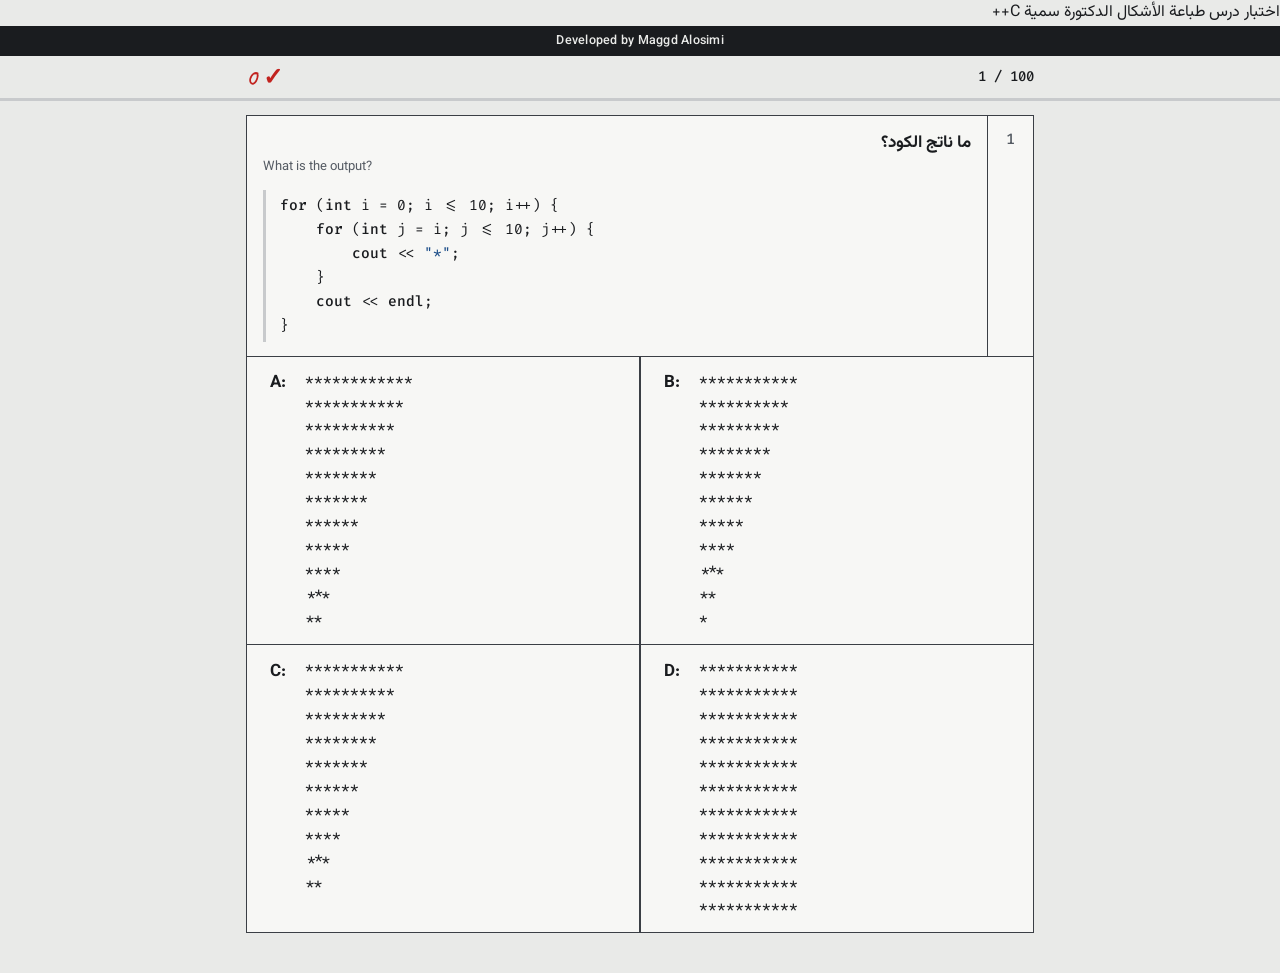
==== commit edea2292: "Modify title in index.html for clarity Updated the title and added a new title for the document." ====
--- a/index.html
+++ b/index.html
@@ -1,4 +1,4 @@
-<!doctype html><html lang=ar dir=rtl><head><meta charset=utf-8><meta name=viewport content="width=device-width,initial-scale=1,viewport-fit=cover"><meta name=color-scheme content="light dark"><title>اختبار أنماط النجوم C++</title>
+<!doctype html><html lang=ar dir=rtl><head><meta charset=utf-8><meta name=viewport content="width=device-width,initial-scale=1,viewport-fit=cover"><meta name=color-scheme content="light dark"><title></title>اختبار درس طباعة الأشكال الدكتورة سمية C++</title>
 <link rel=preconnect href="https://fonts.googleapis.com"><link rel=preconnect href="https://fonts.gstatic.com" crossorigin>
 <link rel=stylesheet href="https://fonts.googleapis.com/css2?family=Caveat:wght@600&family=Fira+Code:wght@400;500&family=Vazirmatn:wght@400;500;700&display=swap">
 <style>
@@ -48,7 +48,7 @@
 <main><div class=sheet id=q><div class=no id=no></div><div class=q><div id=lv></div><div id=t tabindex=-1></div><pre id=c></pre></div><div id=o></div><div id=e hidden></div><div class=foot id=ft hidden><button class=btn id=nx></button></div></div>
 <div class="sheet end" id=end hidden></div></main>
 <script>
-const Q=[{"t":"What is the output? · ما ناتج الكود؟","c":"for (int i = 0; i \u003c= 10; i++) {\n    for (int j = i; j \u003c= 10; j++) {\n        cout \u003c\u003c \"*\";\n    }\n    cout \u003c\u003c endl;\n}","o":["************\n***********\n**********\n*********\n********\n*******\n******\n*****\n****\n***\n**","***********\n**********\n*********\n********\n*******\n******\n*****\n****\n***\n**\n*","***********\n**********\n*********\n********\n*******\n******\n*****\n****\n***\n**","***********\n***********\n***********\n***********\n***********\n***********\n***********\n***********\n***********\n***********\n***********"],"k":1,"e":"Rows i = 0..10; columns j = i..10. Every position prints a star."},{"t":"Which condition prints this pattern? · أي شرط يطبع هذا الشكل؟","c":"for (int i = 1; i \u003c= 5; i++) {\n    for (int j = 1; j \u003c= 5; j++) {\n        if (...)\n            cout \u003c\u003c \"*\";\n        else\n            cout \u003c\u003c \" \";\n    }\n    cout \u003c\u003c endl;\n}\n\n/* output:\n*   *\n*   *\n*****\n    *\n    *\n*/","o":["if (i != 3 || j == 5 || j == 1 && i \u003c= 3)","if (i == 3 || j == 5 || j == 1 && i >= 3)","if (i == 3 || j == 5 || j == 1 || i \u003c= 3)","if (i == 3 || j == 5 || j == 1 && i \u003c= 3)"],"k":3,"e":"Test each condition on the rows of the pattern: only this one reproduces every row. Rows i = 1..5; columns j = 1..5. A star is printed where (i == 3 || j == 5 || j == 1 && i \u003c= 3) is true, otherwise a space."},{"t":"What is the output? · ما ناتج الكود؟","c":"for (int i = 1; i \u003c= 5; i++) {\n    for (int j = 1; j \u003c= 5; j++) {\n        if (i == 1 || i == 3 || j == 1)\n            cout \u003c\u003c \"*\";\n        else\n            cout \u003c\u003c \" \";\n    }\n    cout \u003c\u003c endl;\n}","o":["****\n*\n****\n*\n*","******\n*\n******\n*\n*","*****\n\n***\n\n","*****\n*\n*****\n*\n*"],"k":3,"e":"Rows i = 1..5; columns j = 1..5. A star is printed where (i == 1 || i == 3 || j == 1) is true, otherwise a space."},{"t":"What is the output? · ما ناتج الكود؟","c":"for (int i = 1; i \u003c= 5; i++) {\n    for (int j = 1; j \u003c= 5; j++) {\n        if (i == 3 || j == 5 || j == 1 && i \u003c= 3)\n            cout \u003c\u003c \"*\";\n        else\n            cout \u003c\u003c \" \";\n    }\n    cout \u003c\u003c endl;\n}","o":["*****\n*****\n*****\n*   *\n*   *","*   *\n*   *\n*****\n    *\n    *","*   *\n   *\n***\n *\n*","*\n*\n****\n\n"],"k":1,"e":"Rows i = 1..5; columns j = 1..5. A star is printed where (i == 3 || j == 5 || j == 1 && i \u003c= 3) is true, otherwise a space."},{"t":"Which condition prints this pattern? · أي شرط يطبع هذا الشكل؟","c":"for (int i = 1; i \u003c= 5; i++) {\n    for (int j = 1; j \u003c= 5; j++) {\n        if (...)\n            cout \u003c\u003c \"*\";\n        else\n            cout \u003c\u003c \" \";\n    }\n    cout \u003c\u003c endl;\n}\n\n/* output:\n*****\n*\n*****\n*\n*\n*/","o":["if (j == 1 || j == 3 || i == 1)","if (i != 1 || i == 3 || j == 1)","if (i == 1 && i == 3 || j == 1)","if (i == 1 || i == 3 || j == 1)"],"k":3,"e":"Test each condition on the rows of the pattern: only this one reproduces every row. Rows i = 1..5; columns j = 1..5. A star is printed where (i == 1 || i == 3 || j == 1) is true, otherwise a space."},{"t":"Which condition prints this pattern? · أي شرط يطبع هذا الشكل؟","c":"for (int i = 1; i \u003c= 5; i++) {\n    for (int j = 1; j \u003c= 5; j++) {\n        if (...)\n            cout \u003c\u003c \"*\";\n        else\n            cout \u003c\u003c \" \";\n    }\n    cout \u003c\u003c endl;\n}\n\n/* output:\n*****\n*   *\n*****\n*   *\n*****\n*/","o":["if (i == 1 && i == 3 || i == 5 || j == 1 || j == 5)","if (j == 1 || j == 3 || j == 5 || i == 1 || i == 5)","if (i == 1 || i == 3 || i == 5 || j == 1 || j == 5)","if (i != 1 || i == 3 || i == 5 || j == 1 || j == 5)"],"k":2,"e":"Test each condition on the rows of the pattern: only this one reproduces every row. Rows i = 1..5; columns j = 1..5. A star is printed where (i == 1 || i == 3 || i == 5 || j == 1 || j == 5) is true, otherwise a space."},{"t":"How many stars are printed? · كم عدد النجوم المطبوعة؟","c":"for (int i = 0; i \u003c= 10; i++) {\n    for (int j = 0; j \u003c= 10; j++) {\n        cout \u003c\u003c \"*\";\n    }\n    cout \u003c\u003c endl;\n}","o":["66","110","132","121"],"k":3,"e":"Stars per row: 11 + 11 + 11 + 11 + 11 + 11 + 11 + 11 + 11 + 11 + 11 = 121."},{"t":"How many stars are printed? · كم عدد النجوم المطبوعة؟","c":"for (int i = 1; i \u003c= 5; i++) {\n    for (int j = 1; j \u003c= 5; j++) {\n        if (i == 3 || j == 5 || j == 1 && i \u003c= 3)\n            cout \u003c\u003c \"*\";\n        else\n            cout \u003c\u003c \" \";\n    }\n    cout \u003c\u003c endl;\n}","o":["11","6","10","12"],"k":0,"e":"Stars per row: 2 + 2 + 5 + 1 + 1 = 11."},{"t":"How many stars are printed? · كم عدد النجوم المطبوعة؟","c":"for (int i = 1; i \u003c= 5; i++) {\n    for (int j = 1; j \u003c= 5; j++) {\n        if (j == 1 || i == 3 || j == 5)\n            cout \u003c\u003c \"*\";\n        else\n            cout \u003c\u003c \" \";\n    }\n    cout \u003c\u003c endl;\n}","o":["8","13","14","15"],"k":1,"e":"Stars per row: 2 + 2 + 5 + 2 + 2 = 13."},{"t":"What is the output? · ما ناتج الكود؟","c":"for (int i = 0; i \u003c= 10; i++) {\n    for (int j = 0; j \u003c= 10; j++) {\n        if (i == 0 || i == 10 || j == 0 || j == 10)\n            cout \u003c\u003c \"*\";\n        else\n            cout \u003c\u003c \" \";\n    }\n    cout \u003c\u003c endl;\n}","o":["*         *\n***********\n***********\n***********\n***********\n***********\n***********\n***********\n***********\n***********\n***********","***********\n*         *\n*         *\n*         *\n*         *\n*         *\n*         *\n*         *\n*         *\n*         *\n***********","*         *\n*         *\n*         *\n*         *\n*         *\n*         *\n*         *\n*         *\n*         *\n*         *\n*         *","***********\n*        *\n*        *\n*        *\n*        *\n*        *\n*        *\n*        *\n*        *\n*        *\n***********"],"k":1,"e":"Rows i = 0..10; columns j = 0..10. A star is printed where (i == 0 || i == 10 || j == 0 || j == 10) is true, otherwise a space."},{"t":"Which condition prints this pattern? · أي شرط يطبع هذا الشكل؟","c":"for (int i = 1; i \u003c= 5; i++) {\n    for (int j = 1; j \u003c= 5; j++) {\n        if (...)\n            cout \u003c\u003c \"*\";\n        else\n            cout \u003c\u003c \" \";\n    }\n    cout \u003c\u003c endl;\n}\n\n/* output:\n*****\n*   *\n*****\n    *\n*****\n*/","o":["if (i == 1 || i == 3 || i == 5 || j == 5 || j == 1 && i \u003c= 3)","if (j == 1 || i == 3 || i == 5 || j == 5 || j == 1 && i \u003c= 3)","if (i != 1 || i == 3 || i == 5 || j == 5 || j == 1 && i \u003c= 3)","if (i == 1 || i == 3 || i == 5 || j == 5 || j == 1 && i >= 3)"],"k":0,"e":"Test each condition on the rows of the pattern: only this one reproduces every row. Rows i = 1..5; columns j = 1..5. A star is printed where (i == 1 || i == 3 || i == 5 || j == 5 || j == 1 && i \u003c= 3) is true, otherwise a space."},{"t":"Which condition prints this pattern? · أي شرط يطبع هذا الشكل؟","c":"for (int i = 1; i \u003c= 5; i++) {\n    for (int j = 1; j \u003c= 5; j++) {\n        if (...)\n            cout \u003c\u003c \"*\";\n        else\n            cout \u003c\u003c \" \";\n    }\n    cout \u003c\u003c endl;\n}\n\n/* output:\n*****\n*\n*****\n    *\n*****\n*/","o":["if (j == 1 || j == 3 || j == 5 || i == 1 && j \u003c= 3 || i == 5 && j >= 3)","if (i == 1 || i == 3 || i == 5 || j == 1 && i \u003c= 3 || j == 5 && i >= 3)","if (i == 1 || i == 3 || i == 5 || j == 1 && i \u003c= 3 || j == 5 && i \u003c= 3)","if (i != 1 || i == 3 || i == 5 || j == 1 && i \u003c= 3 || j == 5 && i >= 3)"],"k":1,"e":"Test each condition on the rows of the pattern: only this one reproduces every row. Rows i = 1..5; columns j = 1..5. A star is printed where (i == 1 || i == 3 || i == 5 || j == 1 && i \u003c= 3 || j == 5 && i >= 3) is true, otherwise a space."},{"t":"Which condition prints this pattern? · أي شرط يطبع هذا الشكل؟","c":"for (int i = 1; i \u003c= 5; i++) {\n    for (int j = 1; j \u003c= 5; j++) {\n        if (...)\n            cout \u003c\u003c \"*\";\n        else\n            cout \u003c\u003c \" \";\n    }\n    cout \u003c\u003c endl;\n}\n\n/* output:\n*   *\n*  *\n* *\n*\n*   *\n*/","o":["if (j == 1 || j + i == 6 && i \u003c= 3 || i == j && i >= 5)","if (j != 1 || j + i == 6 && i \u003c= 3 || i == j && i >= 5)","if (i == 1 || j + i == 6 && i \u003c= 3 || i == j && i >= 5)","if (i == 1 || i + j == 6 && j \u003c= 3 || j == i && j >= 5)"],"k":0,"e":"Test each condition on the rows of the pattern: only this one reproduces every row. Rows i = 1..5; columns j = 1..5. A star is printed where (j == 1 || j + i == 6 && i \u003c= 3 || i == j && i >= 5) is true, otherwise a space."},{"t":"How many stars are printed? · كم عدد النجوم المطبوعة؟","c":"for (int i = 1; i \u003c= 5; i++) {\n    for (int j = 1; j \u003c= 5; j++) {\n        if (i == j || j + i == 6)\n            cout \u003c\u003c \"*\";\n        else\n            cout \u003c\u003c \" \";\n    }\n    cout \u003c\u003c endl;\n}","o":["9","1","7","21"],"k":0,"e":"Stars per row: 2 + 2 + 1 + 2 + 2 = 9."},{"t":"What is the output? · ما ناتج الكود؟","c":"for (int i = 1; i \u003c= 5; i++) {\n    for (int j = 1; j \u003c= 5; j++) {\n        if (i == 1 || j == 3)\n            cout \u003c\u003c \"*\";\n        else\n            cout \u003c\u003c \" \";\n    }\n    cout \u003c\u003c endl;\n}","o":["*****\n *\n*\n\n","*****\n  *\n  *\n  *\n  *","*\n*\n*****\n*\n*","******\n  *\n  *\n  *\n  *"],"k":1,"e":"Rows i = 1..5; columns j = 1..5. A star is printed where (i == 1 || j == 3) is true, otherwise a space."},{"t":"What is the output? · ما ناتج الكود؟","c":"for (int i = 1; i \u003c= 5; i++) {\n    for (int j = 1; j \u003c= 5; j++) {\n        if (i == 1 || i == 3 || i == 5 || j == 5 || j == 1 && i \u003c= 3)\n            cout \u003c\u003c \"*\";\n        else\n            cout \u003c\u003c \" \";\n    }\n    cout \u003c\u003c endl;\n}","o":["*** *\n* * *\n* * *\n* * *\n*****","*****\n   *\n***\n *\n*","*****\n*   *\n*****\n    *\n*****","****\n*\n****\n\n****"],"k":2,"e":"Rows i = 1..5; columns j = 1..5. A star is printed where (i == 1 || i == 3 || i == 5 || j == 5 || j == 1 && i \u003c= 3) is true, otherwise a space."},{"t":"Which condition prints this pattern? · أي شرط يطبع هذا الشكل؟","c":"for (int i = 0; i \u003c= 10; i++) {\n    for (int j = 0; j \u003c= 10; j++) {\n        if (...)\n            cout \u003c\u003c \"*\";\n        else\n            cout \u003c\u003c \" \";\n    }\n    cout \u003c\u003c endl;\n}\n\n/* output:\n***********\n*         *\n*         *\n*         *\n*         *\n*         *\n*         *\n*         *\n*         *\n*         *\n***********\n*/","o":["if (i == 0 && i == 10 || j == 0 || j == 10)","if (i == 0 || i == 10 || j == 0 || j == 10)","if (i != 0 || i == 10 || j == 0 || j == 10)","if (i == 0 || i == 9 || j == 0 || j == 10)"],"k":1,"e":"Test each condition on the rows of the pattern: only this one reproduces every row. Rows i = 0..10; columns j = 0..10. A star is printed where (i == 0 || i == 10 || j == 0 || j == 10) is true, otherwise a space."},{"t":"How many stars are printed? · كم عدد النجوم المطبوعة؟","c":"for (int i = 1; i \u003c= 5; i++) {\n    for (int j = 1; j \u003c= 5; j++) {\n        if (i + j == 4 && i \u003c= 3 || j == 3 || i == 5)\n            cout \u003c\u003c \"*\";\n        else\n            cout \u003c\u003c \" \";\n    }\n    cout \u003c\u003c endl;\n}","o":["11","19","6","12"],"k":0,"e":"Stars per row: 1 + 2 + 2 + 1 + 5 = 11."},{"t":"Which condition prints this pattern? · أي شرط يطبع هذا الشكل؟","c":"for (int i = 1; i \u003c= 5; i++) {\n    for (int j = 1; j \u003c= 5; j++) {\n        if (...)\n            cout \u003c\u003c \"*\";\n        else\n            cout \u003c\u003c \" \";\n    }\n    cout \u003c\u003c endl;\n}\n\n/* output:\n*****\n  *\n  *\n  *\n*****\n*/","o":["if (i == 1 && i == 5 || j == 3)","if (j == 1 || i == 5 || j == 3)","if (i == 1 || i == 5 || j == 2)","if (i == 1 || i == 5 || j == 3)"],"k":3,"e":"Test each condition on the rows of the pattern: only this one reproduces every row. Rows i = 1..5; columns j = 1..5. A star is printed where (i == 1 || i == 5 || j == 3) is true, otherwise a space."},{"t":"How many stars are printed? · كم عدد النجوم المطبوعة؟","c":"for (int i = 1; i \u003c= 5; i++) {\n    for (int j = 1; j \u003c= 5; j++) {\n        if (i == 1 || i + j == 6)\n            cout \u003c\u003c \"*\";\n        else\n            cout \u003c\u003c \" \";\n    }\n    cout \u003c\u003c endl;\n}","o":["7","9","1","21"],"k":1,"e":"Stars per row: 5 + 1 + 1 + 1 + 1 = 9."},{"t":"What is the output? · ما ناتج الكود؟","c":"for (int i = 1; i \u003c= 5; i++) {\n    for (int j = 1; j \u003c= 5; j++) {\n        if (i == 1 || i == 3 || i == 5 || j == 1 && i >= 3 || j == 5 && i \u003c= 3)\n            cout \u003c\u003c \"*\";\n        else\n            cout \u003c\u003c \" \";\n    }\n    cout \u003c\u003c endl;\n}","o":["* ***\n* * *\n* * *\n* * *\n*** *","****\n\n****\n*\n****","*****\n    *\n*****\n*\n*****","*****\n   *\n***\n\n*"],"k":2,"e":"Rows i = 1..5; columns j = 1..5. A star is printed where (i == 1 || i == 3 || i == 5 || j == 1 && i >= 3 || j == 5 && i \u003c= 3) is true, otherwise a space."},{"t":"How many stars are printed? · كم عدد النجوم المطبوعة؟","c":"for (int i = 1; i \u003c= 5; i++) {\n    for (int j = 1; j \u003c= 5; j++) {\n        if (i == 1 || i == 3 || i == 5 || j == 5)\n            cout \u003c\u003c \"*\";\n        else\n            cout \u003c\u003c \" \";\n    }\n    cout \u003c\u003c endl;\n}","o":["18","17","16","11"],"k":1,"e":"Stars per row: 5 + 1 + 5 + 1 + 5 = 17."},{"t":"What is the output? · ما ناتج الكود؟","c":"for (int i = 1; i \u003c= 5; i++) {\n    for (int j = 1; j \u003c= 5; j++) {\n        if (i == 1 || i == 5 || j == 3)\n            cout \u003c\u003c \"*\";\n        else\n            cout \u003c\u003c \" \";\n    }\n    cout \u003c\u003c endl;\n}","o":["  *\n*****\n*****\n*****\n*****","*****\n  *\n  *\n  *\n*****","* *\n* *\n* *\n* *\n*****","*****\n  *\n  *\n  *"],"k":1,"e":"Rows i = 1..5; columns j = 1..5. A star is printed where (i == 1 || i == 5 || j == 3) is true, otherwise a space."},{"t":"How many stars are printed? · كم عدد النجوم المطبوعة؟","c":"for (int i = 1; i \u003c= 5; i++) {\n    for (int j = 1; j \u003c= 5; j++) {\n        if (i == 1 || i == 3 || i == 5 || j == 1 && i \u003c= 3 || j == 5 && i >= 3)\n            cout \u003c\u003c \"*\";\n        else\n            cout \u003c\u003c \" \";\n    }\n    cout \u003c\u003c endl;\n}","o":["18","17","13","10"],"k":1,"e":"Stars per row: 5 + 1 + 5 + 1 + 5 = 17."},{"t":"How many stars are printed? · كم عدد النجوم المطبوعة؟","c":"for (int i = 1; i \u003c= 5; i++) {\n    for (int j = 1; j \u003c= 5; j++) {\n        if (i == 1 || i == 3 || i == 5 || j == 1 || j == 5 && i >= 3)\n            cout \u003c\u003c \"*\";\n        else\n            cout \u003c\u003c \" \";\n    }\n    cout \u003c\u003c endl;\n}","o":["19","18","13","10"],"k":1,"e":"Stars per row: 5 + 1 + 5 + 2 + 5 = 18."},{"t":"What is the output? · ما ناتج الكود؟","c":"for (int i = 1; i \u003c= 5; i++) {\n    for (int j = 1; j \u003c= 5; j++) {\n        if (i == 1 || i + j == 6)\n            cout \u003c\u003c \"*\";\n        else\n            cout \u003c\u003c \" \";\n    }\n    cout \u003c\u003c endl;\n}","o":["****\n   *\n  *\n *\n*","*****\n   *\n  *\n *\n*\n","*   *\n*  *\n* *\n**\n*","*****\n   *\n  *\n *\n*"],"k":3,"e":"Rows i = 1..5; columns j = 1..5. A star is printed where (i == 1 || i + j == 6) is true, otherwise a space."},{"t":"What is the output? · ما ناتج الكود؟","c":"for (int i = 1; i \u003c= 5; i++) {\n    for (int j = 1; j \u003c= 5; j++) {\n        if (i == j || j + i == 6)\n            cout \u003c\u003c \"*\";\n        else\n            cout \u003c\u003c \" \";\n    }\n    cout \u003c\u003c endl;\n}","o":["*   *\n * *\n  *\n * *\n*   *"," ****\n* ***\n*****\n*** *\n****","*   *\n* *\n*\n*\n*","*****\n*****\n*****\n*****\n*****"],"k":0,"e":"Rows i = 1..5; columns j = 1..5. A star is printed where (i == j || j + i == 6) is true, otherwise a space."},{"t":"How many stars are printed? · كم عدد النجوم المطبوعة؟","c":"for (int i = 1; i \u003c= 5; i++) {\n    for (int j = 1; j \u003c= 5; j++) {\n        if (i == 1 || i == 3 || j == 1)\n            cout \u003c\u003c \"*\";\n        else\n            cout \u003c\u003c \" \";\n    }\n    cout \u003c\u003c endl;\n}","o":["8","13","14","15"],"k":1,"e":"Stars per row: 5 + 1 + 5 + 1 + 1 = 13."},{"t":"Which condition prints this pattern? · أي شرط يطبع هذا الشكل؟","c":"for (int i = 1; i \u003c= 5; i++) {\n    for (int j = 1; j \u003c= 5; j++) {\n        if (...)\n            cout \u003c\u003c \"*\";\n        else\n            cout \u003c\u003c \" \";\n    }\n    cout \u003c\u003c endl;\n}\n\n/* output:\n*\n*\n*\n*\n*****\n*/","o":["if (i == 4 || j == 1)","if (i == 5 || j == 1)","if (i == 5 || j == 2)","if (j == 5 || i == 1)"],"k":1,"e":"Test each condition on the rows of the pattern: only this one reproduces every row. Rows i = 1..5; columns j = 1..5. A star is printed where (i == 5 || j == 1) is true, otherwise a space."},{"t":"Which condition prints this pattern? · أي شرط يطبع هذا الشكل؟","c":"for (int i = 1; i \u003c= 5; i++) {\n    for (int j = 1; j \u003c= 5; j++) {\n        if (...)\n            cout \u003c\u003c \"*\";\n        else\n            cout \u003c\u003c \" \";\n    }\n    cout \u003c\u003c endl;\n}\n\n/* output:\n*****\n   *\n  *\n *\n*\n*/","o":["if (i != 1 || i + j == 6)","if (j == 1 || j + i == 6)","if (j == 1 || i + j == 6)","if (i == 1 || i + j == 6)"],"k":3,"e":"Test each condition on the rows of the pattern: only this one reproduces every row. Rows i = 1..5; columns j = 1..5. A star is printed where (i == 1 || i + j == 6) is true, otherwise a space."},{"t":"Which condition prints this pattern? · أي شرط يطبع هذا الشكل؟","c":"for (int i = 1; i \u003c= 5; i++) {\n    for (int j = 1; j \u003c= 5; j++) {\n        if (...)\n            cout \u003c\u003c \"*\";\n        else\n            cout \u003c\u003c \" \";\n    }\n    cout \u003c\u003c endl;\n}\n\n/* output:\n*   *\n*   *\n*****\n*   *\n*   *\n*/","o":["if (i == 1 || j == 3 || i == 5)","if (j == 0 || i == 3 || j == 5)","if (i == 1 || i == 3 || j == 5)","if (j == 1 || i == 3 || j == 5)"],"k":3,"e":"Test each condition on the rows of the pattern: only this one reproduces every row. Rows i = 1..5; columns j = 1..5. A star is printed where (j == 1 || i == 3 || j == 5) is true, otherwise a space."},{"t":"What is the output? · ما ناتج الكود؟","c":"for (int i = 1; i \u003c= 5; i++) {\n    for (int j = 1; j \u003c= 5; j++) {\n        if (i == j || i == 1 || i == 5)\n            cout \u003c\u003c \"*\";\n        else\n            cout \u003c\u003c \" \";\n    }\n    cout \u003c\u003c endl;\n}","o":["*****\n* ***\n** **\n*** *\n*****","*****\n *\n  *\n   *\n*****","*****\n*\n*\n*\n*","*****\n*****\n*****\n*****\n*****"],"k":1,"e":"Rows i = 1..5; columns j = 1..5. A star is printed where (i == j || i == 1 || i == 5) is true, otherwise a space."},{"t":"What is the output? · ما ناتج الكود؟","c":"for (int i = 1; i \u003c= 5; i++) {\n    for (int j = 1; j \u003c= 5; j++) {\n        if (i == 1 || i == 3 || i == 5 || j == 1 || j == 5 && i >= 3)\n            cout \u003c\u003c \"*\";\n        else\n            cout \u003c\u003c \" \";\n    }\n    cout \u003c\u003c endl;\n}","o":["*\n*\n*   *\n*   *\n*****","*****\n*\n*****\n*   *\n*****","*****\n*   *\n*****\n*****\n*****","*\n*****\n*****\n*****\n*****"],"k":1,"e":"Rows i = 1..5; columns j = 1..5. A star is printed where (i == 1 || i == 3 || i == 5 || j == 1 || j == 5 && i >= 3) is true, otherwise a space."},{"t":"How many stars are printed? · كم عدد النجوم المطبوعة؟","c":"for (int i = 0; i \u003c= 10; i++) {\n    for (int j = i; j \u003c= 10; j++) {\n        cout \u003c\u003c \"*\";\n    }\n    cout \u003c\u003c endl;\n}","o":["121","55","66","65"],"k":2,"e":"Stars per row: 11 + 10 + 9 + 8 + 7 + 6 + 5 + 4 + 3 + 2 + 1 = 66."},{"t":"What is the output? · ما ناتج الكود؟","c":"for (int i = 0; i \u003c= 10; i++) {\n    for (int j = 0; j \u003c= 10; j++) {\n        cout \u003c\u003c \"*\";\n    }\n    cout \u003c\u003c endl;\n}","o":["***********\n**********\n*********\n********\n*******\n******\n*****\n****\n***\n**\n*","**********\n**********\n**********\n**********\n**********\n**********\n**********\n**********\n**********\n**********\n**********","***********\n***********\n***********\n***********\n***********\n***********\n***********\n***********\n***********\n***********\n***********","************\n************\n************\n************\n************\n************\n************\n************\n************\n************\n************"],"k":2,"e":"Rows i = 0..10; columns j = 0..10. Every position prints a star."},{"t":"How many stars are printed? · كم عدد النجوم المطبوعة؟","c":"for (int i = 1; i \u003c= 5; i++) {\n    for (int j = 1; j \u003c= 5; j++) {\n        if (i == 1 || i == 3 || i == 5 || j == 5 || j == 1 && i \u003c= 3)\n            cout \u003c\u003c \"*\";\n        else\n            cout \u003c\u003c \" \";\n    }\n    cout \u003c\u003c endl;\n}","o":["18","21","16","22"],"k":0,"e":"Stars per row: 5 + 2 + 5 + 1 + 5 = 18."},{"t":"Which condition prints this pattern? · أي شرط يطبع هذا الشكل؟","c":"for (int i = 1; i \u003c= 5; i++) {\n    for (int j = 1; j \u003c= 5; j++) {\n        if (...)\n            cout \u003c\u003c \"*\";\n        else\n            cout \u003c\u003c \" \";\n    }\n    cout \u003c\u003c endl;\n}\n\n/* output:\n*****\n    *\n*****\n    *\n*****\n*/","o":["if (i == 1 || i == 3 || i == 5 || j == 6)","if (i == 1 || i == 3 || i == 5 || j == 5)","if (i != 1 || i == 3 || i == 5 || j == 5)","if (i == 1 && i == 3 || i == 5 || j == 5)"],"k":1,"e":"Test each condition on the rows of the pattern: only this one reproduces every row. Rows i = 1..5; columns j = 1..5. A star is printed where (i == 1 || i == 3 || i == 5 || j == 5) is true, otherwise a space."},{"t":"What is the output? · ما ناتج الكود؟","c":"for (int i = 1; i \u003c= 5; i++) {\n    for (int j = 1; j \u003c= 5; j++) {\n        if (j == 1 || j == 5 || i == j && i \u003c= 3 || i + j == 6 && i \u003c= 3)\n            cout \u003c\u003c \"*\";\n        else\n            cout \u003c\u003c \" \";\n    }\n    cout \u003c\u003c endl;\n}","o":["*   *\n** **\n* * *\n*   *\n*   *","*****\n * **\n  * *\n    *\n    *","*****\n *\n  *\n *\n*****","*\n** *\n* *\n*\n*"],"k":0,"e":"Rows i = 1..5; columns j = 1..5. A star is printed where (j == 1 || j == 5 || i == j && i \u003c= 3 || i + j == 6 && i \u003c= 3) is true, otherwise a space."},{"t":"Which condition prints this pattern? · أي شرط يطبع هذا الشكل؟","c":"for (int i = 1; i \u003c= 5; i++) {\n    for (int j = 1; j \u003c= 5; j++) {\n        if (...)\n            cout \u003c\u003c \"*\";\n        else\n            cout \u003c\u003c \" \";\n    }\n    cout \u003c\u003c endl;\n}\n\n/* output:\n  *\n **\n* *\n  *\n*****\n*/","o":["if (i + j == 4 && i \u003c= 3 && j == 3 || i == 5)","if (i + j == 4 && i \u003c= 3 || j == 3 || i == 5)","if (i + j == 4 || i \u003c= 3 || j == 3 || i == 5)","if (j + i == 4 && j \u003c= 3 || i == 3 || j == 5)"],"k":1,"e":"Test each condition on the rows of the pattern: only this one reproduces every row. Rows i = 1..5; columns j = 1..5. A star is printed where (i + j == 4 && i \u003c= 3 || j == 3 || i == 5) is true, otherwise a space."},{"t":"What is the output? · ما ناتج الكود؟","c":"for (int i = 1; i \u003c= 5; i++) {\n    for (int j = 1; j \u003c= 5; j++) {\n        if (i == 1 || i == 3 || i == 5 || j == 1)\n            cout \u003c\u003c \"*\";\n        else\n            cout \u003c\u003c \" \";\n    }\n    cout \u003c\u003c endl;\n}","o":["*****\n\n***\n\n*","*****\n* * *\n* * *\n* * *\n* * *","******\n*\n******\n*\n******","*****\n*\n*****\n*\n*****"],"k":3,"e":"Rows i = 1..5; columns j = 1..5. A star is printed where (i == 1 || i == 3 || i == 5 || j == 1) is true, otherwise a space."},{"t":"How many stars are printed? · كم عدد النجوم المطبوعة؟","c":"for (int i = 0; i \u003c= 10; i++) {\n    for (int j = 0; j \u003c= 10; j++) {\n        if (i == 0 || i == 10 || j == 0 || j == 10)\n            cout \u003c\u003c \"*\";\n        else\n            cout \u003c\u003c \" \";\n    }\n    cout \u003c\u003c endl;\n}","o":["40","42","29","31"],"k":0,"e":"Stars per row: 11 + 2 + 2 + 2 + 2 + 2 + 2 + 2 + 2 + 2 + 11 = 40."},{"t":"How many stars are printed? · كم عدد النجوم المطبوعة؟","c":"for (int i = 1; i \u003c= 5; i++) {\n    for (int j = 1; j \u003c= 5; j++) {\n        if (j == 1 || j + i == 6 && i \u003c= 3 || i == j && i >= 5)\n            cout \u003c\u003c \"*\";\n        else\n            cout \u003c\u003c \" \";\n    }\n    cout \u003c\u003c endl;\n}","o":["9","1","19","8"],"k":0,"e":"Stars per row: 2 + 2 + 2 + 1 + 2 = 9."},{"t":"How many stars are printed? · كم عدد النجوم المطبوعة؟","c":"for (int i = 1; i \u003c= 5; i++) {\n    for (int j = 1; j \u003c= 5; j++) {\n        if (i == j || i == 1 || i == 5)\n            cout \u003c\u003c \"*\";\n        else\n            cout \u003c\u003c \" \";\n    }\n    cout \u003c\u003c endl;\n}","o":["15","9","25","13"],"k":3,"e":"Stars per row: 5 + 1 + 1 + 1 + 5 = 13."},{"t":"How many stars are printed? · كم عدد النجوم المطبوعة؟","c":"for (int i = 1; i \u003c= 5; i++) {\n    for (int j = 1; j \u003c= 5; j++) {\n        if (i == 5 || j == 1)\n            cout \u003c\u003c \"*\";\n        else\n            cout \u003c\u003c \" \";\n    }\n    cout \u003c\u003c endl;\n}","o":["4","10","21","9"],"k":3,"e":"Stars per row: 1 + 1 + 1 + 1 + 5 = 9."},{"t":"How many stars are printed? · كم عدد النجوم المطبوعة؟","c":"for (int i = 1; i \u003c= 5; i++) {\n    for (int j = 1; j \u003c= 5; j++) {\n        if (i == 1 || i == 3 || i == 5 || j == 1 && i >= 3 || j == 5 && i \u003c= 3)\n            cout \u003c\u003c \"*\";\n        else\n            cout \u003c\u003c \" \";\n    }\n    cout \u003c\u003c endl;\n}","o":["18","17","10","21"],"k":1,"e":"Stars per row: 5 + 1 + 5 + 1 + 5 = 17."},{"t":"How many stars are printed? · كم عدد النجوم المطبوعة؟","c":"for (int i = 1; i \u003c= 5; i++) {\n    for (int j = 1; j \u003c= 5; j++) {\n        if (i == 1 || j == 3)\n            cout \u003c\u003c \"*\";\n        else\n            cout \u003c\u003c \" \";\n    }\n    cout \u003c\u003c endl;\n}","o":["1","9","8","10"],"k":1,"e":"Stars per row: 5 + 1 + 1 + 1 + 1 = 9."},{"t":"What is the output? · ما ناتج الكود؟","c":"for (int i = 1; i \u003c= 5; i++) {\n    for (int j = 1; j \u003c= 12; j++) {\n        if (i + j == 4 && i \u003c= 3 || j == 3 || i == 5 && j \u003c= 5 || j == 8 || j == 12 || i == 1 && j >= 8 || i == 5 && j >= 8)\n            cout \u003c\u003c \"*\";\n        else\n            cout \u003c\u003c \" \";\n    }\n    cout \u003c\u003c endl;\n}","o":["************\n* **********\n ***********\n  *    *   *\n*****  *****","  *    *****\n **    *   *\n* *    *   *\n  *    *   *\n*****  *****\n  *    *   *","  *    *****\n **    *   *\n* *    *   *\n  *    *   *\n*****  *****","  *    *****\n**    *   *\n*    *   *\n    *   *\n*  *****"],"k":2,"e":"Rows i = 1..5; columns j = 1..12. A star is printed where (i + j == 4 && i \u003c= 3 || j == 3 || i == 5 && j \u003c= 5 || j == 8 || j == 12 || i == 1 && j >= 8 || i == 5 && j >= 8) is true, otherwise a space."},{"t":"Which condition prints this pattern? · أي شرط يطبع هذا الشكل؟","c":"for (int i = 1; i \u003c= 5; i++) {\n    for (int j = 1; j \u003c= 5; j++) {\n        if (...)\n            cout \u003c\u003c \"*\";\n        else\n            cout \u003c\u003c \" \";\n    }\n    cout \u003c\u003c endl;\n}\n\n/* output:\n*****\n    *\n*****\n*\n*****\n*/","o":["if (i == 1 || i == 3 || i == 5 || j == 1 && i \u003c= 3 || j == 5 && i \u003c= 3)","if (i == 1 || i == 3 || i == 5 || j == 1 || i >= 3 || j == 5 && i \u003c= 3)","if (i == 1 || i == 3 || i == 5 || j == 1 && i >= 3 || j == 5 && i >= 3)","if (i == 1 || i == 3 || i == 5 || j == 1 && i >= 3 || j == 5 && i \u003c= 3)"],"k":3,"e":"Test each condition on the rows of the pattern: only this one reproduces every row. Rows i = 1..5; columns j = 1..5. A star is printed where (i == 1 || i == 3 || i == 5 || j == 1 && i >= 3 || j == 5 && i \u003c= 3) is true, otherwise a space."},{"t":"Which condition prints this pattern? · أي شرط يطبع هذا الشكل؟","c":"for (int i = 1; i \u003c= 5; i++) {\n    for (int j = 1; j \u003c= 5; j++) {\n        if (...)\n            cout \u003c\u003c \"*\";\n        else\n            cout \u003c\u003c \" \";\n    }\n    cout \u003c\u003c endl;\n}\n\n/* output:\n*****\n  *\n  *\n  *\n  *\n*/","o":["if (j == 1 || j == 3)","if (j == 1 || i == 3)","if (i == 1 || j == 3)","if (i != 1 || j == 3)"],"k":2,"e":"Test each condition on the rows of the pattern: only this one reproduces every row. Rows i = 1..5; columns j = 1..5. A star is printed where (i == 1 || j == 3) is true, otherwise a space."},{"t":"How many stars are printed? · كم عدد النجوم المطبوعة؟","c":"for (int i = 1; i \u003c= 5; i++) {\n    for (int j = 1; j \u003c= 5; j++) {\n        if (j == 1 || i == j || j == 5)\n            cout \u003c\u003c \"*\";\n        else\n            cout \u003c\u003c \" \";\n    }\n    cout \u003c\u003c endl;\n}","o":["13","9","6","8"],"k":0,"e":"Stars per row: 2 + 3 + 3 + 3 + 2 = 13."},{"t":"How many stars are printed? · كم عدد النجوم المطبوعة؟","c":"for (int i = 1; i \u003c= 5; i++) {\n    for (int j = 1; j \u003c= 5; j++) {\n        if (i == 1 || i == 5 || j == 3)\n            cout \u003c\u003c \"*\";\n        else\n            cout \u003c\u003c \" \";\n    }\n    cout \u003c\u003c endl;\n}","o":["8","5","13","15"],"k":2,"e":"Stars per row: 5 + 1 + 1 + 1 + 5 = 13."},{"t":"How many stars are printed? · كم عدد النجوم المطبوعة؟","c":"for (int i = 1; i \u003c= 5; i++) {\n    for (int j = 1; j \u003c= 5; j++) {\n        if (i == 1 || i == 3 || i == 5 || j == 1)\n            cout \u003c\u003c \"*\";\n        else\n            cout \u003c\u003c \" \";\n    }\n    cout \u003c\u003c endl;\n}","o":["17","14","18","13"],"k":0,"e":"Stars per row: 5 + 1 + 5 + 1 + 5 = 17."},{"t":"What is the output? · ما ناتج الكود؟","c":"for (int i = 1; i \u003c= 5; i++) {\n    for (int j = 1; j \u003c= 5; j++) {\n        if (j == 1 || i == 3 || j == 5)\n            cout \u003c\u003c \"*\";\n        else\n            cout \u003c\u003c \" \";\n    }\n    cout \u003c\u003c endl;\n}","o":["*   *\n*   *\n*****\n*   *","*   *\n*   *\n*****\n*   *\n*   *","*   *\n   *\n***\n *\n*"," ****\n ****\n*****\n ****\n ****"],"k":1,"e":"Rows i = 1..5; columns j = 1..5. A star is printed where (j == 1 || i == 3 || j == 5) is true, otherwise a space."},{"t":"Which condition prints this pattern? · أي شرط يطبع هذا الشكل؟","c":"for (int i = 1; i \u003c= 5; i++) {\n    for (int j = 1; j \u003c= 5; j++) {\n        if (...)\n            cout \u003c\u003c \"*\";\n        else\n            cout \u003c\u003c \" \";\n    }\n    cout \u003c\u003c endl;\n}\n\n/* output:\n*****\n *\n  *\n   *\n*****\n*/","o":["if (j == j || i == 1 || i == 5)","if (i == j || i == 1 || i == 4)","if (i == j || i == 1 || i == 5)","if (i != j || i == 1 || i == 5)"],"k":2,"e":"Test each condition on the rows of the pattern: only this one reproduces every row. Rows i = 1..5; columns j = 1..5. A star is printed where (i == j || i == 1 || i == 5) is true, otherwise a space."},{"t":"How many stars are printed? · كم عدد النجوم المطبوعة؟","c":"for (int i = 1; i \u003c= 5; i++) {\n    for (int j = 1; j \u003c= 5; j++) {\n        if (j == 1 || j == 5 || i == j && i \u003c= 3 || i + j == 6 && i \u003c= 3)\n            cout \u003c\u003c \"*\";\n        else\n            cout \u003c\u003c \" \";\n    }\n    cout \u003c\u003c endl;\n}","o":["9","11","13","12"],"k":2,"e":"Stars per row: 2 + 4 + 3 + 2 + 2 = 13."},{"t":"What is the output? · ما ناتج الكود؟","c":"for (int i = 1; i \u003c= 5; i++) {\n    for (int j = 1; j \u003c= 5; j++) {\n        if (i + j == 4 && i \u003c= 3 || j == 3 || i == 5)\n            cout \u003c\u003c \"*\";\n        else\n            cout \u003c\u003c \" \";\n    }\n    cout \u003c\u003c endl;\n}","o":["  *\n**\n*\n\n*","  *\n **\n* *\n  *\n*****"," **\n **\n **\n  *\n*****","  *\n\n\n\n*****"],"k":1,"e":"Rows i = 1..5; columns j = 1..5. A star is printed where (i + j == 4 && i \u003c= 3 || j == 3 || i == 5) is true, otherwise a space."},{"t":"Which condition prints this pattern? · أي شرط يطبع هذا الشكل؟","c":"for (int i = 1; i \u003c= 5; i++) {\n    for (int j = 1; j \u003c= 5; j++) {\n        if (...)\n            cout \u003c\u003c \"*\";\n        else\n            cout \u003c\u003c \" \";\n    }\n    cout \u003c\u003c endl;\n}\n\n/* output:\n*****\n*\n*****\n*   *\n*****\n*/","o":["if (i == 1 || i == 3 || i == 5 || j == 1 || j == 5 && i >= 3)","if (i != 1 || i == 3 || i == 5 || j == 1 || j == 5 && i >= 3)","if (i == 1 || i == 4 || i == 5 || j == 1 || j == 5 && i >= 3)","if (i == 1 || i == 3 || i == 5 || j == 1 || j == 5 || i >= 3)"],"k":0,"e":"Test each condition on the rows of the pattern: only this one reproduces every row. Rows i = 1..5; columns j = 1..5. A star is printed where (i == 1 || i == 3 || i == 5 || j == 1 || j == 5 && i >= 3) is true, otherwise a space."},{"t":"Which condition prints this pattern? · أي شرط يطبع هذا الشكل؟","c":"for (int i = 1; i \u003c= 5; i++) {\n    for (int j = 1; j \u003c= 5; j++) {\n        if (...)\n            cout \u003c\u003c \"*\";\n        else\n            cout \u003c\u003c \" \";\n    }\n    cout \u003c\u003c endl;\n}\n\n/* output:\n*   *\n** **\n* * *\n*   *\n*   *\n*/","o":["if (i == 1 || i == 5 || j == i && j \u003c= 3 || j + i == 6 && j \u003c= 3)","if (j == 1 && j == 5 || i == j && i \u003c= 3 || i + j == 6 && i \u003c= 3)","if (j == 1 || j == 5 || i == j && i \u003c= 3 || i + j == 6 && i \u003c= 3)","if (j == 1 || j == 5 || i == j || i \u003c= 3 || i + j == 6 && i \u003c= 3)"],"k":2,"e":"Test each condition on the rows of the pattern: only this one reproduces every row. Rows i = 1..5; columns j = 1..5. A star is printed where (j == 1 || j == 5 || i == j && i \u003c= 3 || i + j == 6 && i \u003c= 3) is true, otherwise a space."},{"t":"What is the output? · ما ناتج الكود؟","c":"for (int i = 1; i \u003c= 5; i++) {\n    for (int j = 1; j \u003c= 5; j++) {\n        if (j == 1 || i == j || j == 5)\n            cout \u003c\u003c \"*\";\n        else\n            cout \u003c\u003c \" \";\n    }\n    cout \u003c\u003c endl;\n}","o":["*   *\n**  *\n* * *\n*  **\n*   *","*\n**\n* *\n*  *\n*","*   *\n*  *\n* *\n**\n*","*   *\n**  *\n* * *\n*  **\n*   *\n*   *"],"k":0,"e":"Rows i = 1..5; columns j = 1..5. A star is printed where (j == 1 || i == j || j == 5) is true, otherwise a space."},{"t":"Which condition prints this pattern? · أي شرط يطبع هذا الشكل؟","c":"for (int i = 1; i \u003c= 5; i++) {\n    for (int j = 1; j \u003c= 5; j++) {\n        if (...)\n            cout \u003c\u003c \"*\";\n        else\n            cout \u003c\u003c \" \";\n    }\n    cout \u003c\u003c endl;\n}\n\n/* output:\n*   *\n * *\n  *\n * *\n*   *\n*/","o":["if (i == j || j + i == 7)","if (i == j || j + i == 6)","if (i != j || j + i == 6)","if (j == j || j + i == 6)"],"k":1,"e":"Test each condition on the rows of the pattern: only this one reproduces every row. Rows i = 1..5; columns j = 1..5. A star is printed where (i == j || j + i == 6) is true, otherwise a space."},{"t":"What is the output? · ما ناتج الكود؟","c":"for (int i = 1; i \u003c= 5; i++) {\n    for (int j = 1; j \u003c= 5; j++) {\n        if (i == 1 || i == 3 || i == 5 || j == 5)\n            cout \u003c\u003c \"*\";\n        else\n            cout \u003c\u003c \" \";\n    }\n    cout \u003c\u003c endl;\n}","o":["******\n    *\n******\n    *\n******","*****\n    *\n*****\n    *\n*****\n    *","*****\n    *\n*****\n    *\n*****","* * *\n* * *\n* * *\n* * *\n*****"],"k":2,"e":"Rows i = 1..5; columns j = 1..5. A star is printed where (i == 1 || i == 3 || i == 5 || j == 5) is true, otherwise a space."},{"t":"What is the output? · ما ناتج الكود؟","c":"for (int i = 1; i \u003c= 5; i++) {\n    for (int j = 1; j \u003c= 5; j++) {\n        if (i == 5 || j == 1)\n            cout \u003c\u003c \"*\";\n        else\n            cout \u003c\u003c \" \";\n    }\n    cout \u003c\u003c endl;\n}","o":["*   *\n*   *\n*   *\n*   *\n*   *","*\n*\n*\n*\n******","*\n*\n*\n*\n*****","*\n*\n*\n*\n*"],"k":2,"e":"Rows i = 1..5; columns j = 1..5. A star is printed where (i == 5 || j == 1) is true, otherwise a space."},{"t":"Which condition prints this pattern? · أي شرط يطبع هذا الشكل؟","c":"for (int i = 1; i \u003c= 5; i++) {\n    for (int j = 1; j \u003c= 5; j++) {\n        if (...)\n            cout \u003c\u003c \"*\";\n        else\n            cout \u003c\u003c \" \";\n    }\n    cout \u003c\u003c endl;\n}\n\n/* output:\n*****\n*\n*****\n*\n*****\n*/","o":["if (i != 1 || i == 3 || i == 5 || j == 1)","if (j == 1 || j == 3 || j == 5 || i == 1)","if (i == 1 && i == 3 || i == 5 || j == 1)","if (i == 1 || i == 3 || i == 5 || j == 1)"],"k":3,"e":"Test each condition on the rows of the pattern: only this one reproduces every row. Rows i = 1..5; columns j = 1..5. A star is printed where (i == 1 || i == 3 || i == 5 || j == 1) is true, otherwise a space."},{"t":"What is the output? · ما ناتج الكود؟","c":"for (int i = 1; i \u003c= 5; i++) {\n    for (int j = 1; j \u003c= 5; j++) {\n        if (j == 1 || j + i == 6 && i \u003c= 3 || i == j && i >= 5)\n            cout \u003c\u003c \"*\";\n        else\n            cout \u003c\u003c \" \";\n    }\n    cout \u003c\u003c endl;\n}","o":["*   *\n*  *\n* *\n*","*   *\n*  *\n* *\n*\n*   *","*\n*  *\n* *\n*\n*","*  *\n* *\n**\n*\n*   *"],"k":1,"e":"Rows i = 1..5; columns j = 1..5. A star is printed where (j == 1 || j + i == 6 && i \u003c= 3 || i == j && i >= 5) is true, otherwise a space."},{"t":"What is the output? · ما ناتج الكود؟","c":"for (int i = 1; i \u003c= 5; i++) {\n    for (int j = 1; j \u003c= 5; j++) {\n        if (i == 1 || i == 3 || i == 5 || j == 1 || j == 5)\n            cout \u003c\u003c \"*\";\n        else\n            cout \u003c\u003c \" \";\n    }\n    cout \u003c\u003c endl;\n}","o":["*****\n* * *\n* * *\n* * *\n*****","*****\n   *\n***\n *\n*","*   *\n*****\n*****\n*****\n*****","*****\n*   *\n*****\n*   *\n*****"],"k":3,"e":"Rows i = 1..5; columns j = 1..5. A star is printed where (i == 1 || i == 3 || i == 5 || j == 1 || j == 5) is true, otherwise a space."},{"t":"Which condition prints this pattern? · أي شرط يطبع هذا الشكل؟","c":"for (int i = 1; i \u003c= 5; i++) {\n    for (int j = 1; j \u003c= 5; j++) {\n        if (...)\n            cout \u003c\u003c \"*\";\n        else\n            cout \u003c\u003c \" \";\n    }\n    cout \u003c\u003c endl;\n}\n\n/* output:\n*   *\n**  *\n* * *\n*  **\n*   *\n*/","o":["if (i == 1 || j == i || i == 5)","if (j != 1 || i == j || j == 5)","if (j == 1 || i == j || j == 5)","if (i == 1 || i == j || j == 5)"],"k":2,"e":"Test each condition on the rows of the pattern: only this one reproduces every row. Rows i = 1..5; columns j = 1..5. A star is printed where (j == 1 || i == j || j == 5) is true, otherwise a space."},{"t":"What is the output? · ما ناتج الكود؟","c":"for (int i = 1; i \u003c= 5; i++) {\n    for (int j = 1; j \u003c= 5; j++) {\n        if (i == 1 || i == 3 || i == 5 || j == 1 && i \u003c= 3 || j == 5 && i >= 3)\n            cout \u003c\u003c \"*\";\n        else\n            cout \u003c\u003c \" \";\n    }\n    cout \u003c\u003c endl;\n}","o":["******\n*\n******\n    *\n******","*****\n*\n*****\n    *\n*****","*** *\n* * *\n* * *\n* * *\n* ***","*****\n\n***\n *\n*"],"k":1,"e":"Rows i = 1..5; columns j = 1..5. A star is printed where (i == 1 || i == 3 || i == 5 || j == 1 && i \u003c= 3 || j == 5 && i >= 3) is true, otherwise a space."},{"t":"How many stars are printed? · كم عدد النجوم المطبوعة؟","c":"for (int i = 1; i \u003c= 5; i++) {\n    for (int j = 1; j \u003c= 12; j++) {\n        if (i + j == 4 && i \u003c= 3 || j == 3 || i == 5 && j \u003c= 5 || j == 8 || j == 12 || i == 1 && j >= 8 || i == 5 && j >= 8)\n            cout \u003c\u003c \"*\";\n        else\n            cout \u003c\u003c \" \";\n    }\n    cout \u003c\u003c endl;\n}","o":["29","27","22","21"],"k":1,"e":"Stars per row: 6 + 4 + 4 + 3 + 10 = 27."},{"t":"Which condition prints this pattern? · أي شرط يطبع هذا الشكل؟","c":"for (int i = 1; i \u003c= 5; i++) {\n    for (int j = 1; j \u003c= 12; j++) {\n        if (...)\n            cout \u003c\u003c \"*\";\n        else\n            cout \u003c\u003c \" \";\n    }\n    cout \u003c\u003c endl;\n}\n\n/* output:\n  *    *****\n **    *   *\n* *    *   *\n  *    *   *\n*****  *****\n*/","o":["if (i + j == 4 && i >= 3 || j == 3 || i == 5 && j \u003c= 5 || j == 8 || j == 12 || i == 1 && j >= 8 || i == 5 && j >= 8)","if (j + i == 4 && j \u003c= 3 || i == 3 || j == 5 && i \u003c= 5 || i == 8 || i == 12 || j == 1 && i >= 8 || j == 5 && i >= 8)","if (i + j == 4 && i \u003c= 3 || j == 3 || i == 5 && j \u003c= 5 || j == 8 || j == 12 || i == 1 && j >= 8 || i == 5 && j >= 8)","if (j + j == 4 && i \u003c= 3 || j == 3 || i == 5 && j \u003c= 5 || j == 8 || j == 12 || i == 1 && j >= 8 || i == 5 && j >= 8)"],"k":2,"e":"Test each condition on the rows of the pattern: only this one reproduces every row. Rows i = 1..5; columns j = 1..12. A star is printed where (i + j == 4 && i \u003c= 3 || j == 3 || i == 5 && j \u003c= 5 || j == 8 || j == 12 || i == 1 && j >= 8 || i == 5 && j >= 8) is true, otherwise a space."},{"t":"How many stars are printed? · كم عدد النجوم المطبوعة؟","c":"for (int i = 1; i \u003c= 5; i++) {\n    for (int j = 1; j \u003c= 5; j++) {\n        if (i == 1 || i == 3 || i == 5 || j == 1 || j == 5)\n            cout \u003c\u003c \"*\";\n        else\n            cout \u003c\u003c \" \";\n    }\n    cout \u003c\u003c endl;\n}","o":["19","11","22","14"],"k":0,"e":"Stars per row: 5 + 2 + 5 + 2 + 5 = 19."},{"t":"Very hard · صعب جدًا — What is the output? · ما ناتج الكود؟","c":"for (int i = 1; i \u003c= 5; i++) {\n    for (int j = 1; j \u003c= 5; j += 2) {\n        if (i % 2 == 0 || j % 2 == 0)\n            cout \u003c\u003c \"*\";\n        else\n            cout \u003c\u003c \" \";\n    }\n    cout \u003c\u003c endl;\n}","o":["***\n\n***\n\n***","\n***\n\n***\n","\n***\n\n***\n\n***","\n**\n\n**\n"],"k":1,"e":"Rows i = 1..5; columns j = 1..5 (step 2). A star is printed where (i % 2 == 0 || j % 2 == 0) is true, otherwise a space."},{"t":"Very hard · صعب جدًا — What is the output? · ما ناتج الكود؟","c":"for (int i = 1; i \u003c= 4; i++) {\n    for (int s = 1; s \u003c= 4 - i; s++)\n        cout \u003c\u003c \" \";\n    for (int j = 1; j \u003c= 2 * i; j++)\n        cout \u003c\u003c \"*\";\n    cout \u003c\u003c endl;\n}","o":["   **\n  ****\n ******\n********","   *\n  **\n ***\n****","  **\n ****\n******\n********","    **\n   ****\n  ******\n ********"],"k":0,"e":"Row i prints 4 - i spaces first, then 2 * i stars."},{"t":"Very hard · صعب جدًا — What is the output? · ما ناتج الكود؟","c":"for (int i = 1; i \u003c= 5; i++) {\n    for (int j = 1; j \u003c= 5; j++) {\n        if (i == j || j == 6 - i || i == 3)\n            cout \u003c\u003c \"*\";\n        else\n            cout \u003c\u003c \" \";\n    }\n    cout \u003c\u003c endl;\n}","o":["*   *\n * *\n*****\n * *\n*   *","*   *\n* *\n***\n*\n*","*   *\n * *\n*****\n * *","*\n * *\n****\n * *\n*"],"k":0,"e":"Rows i = 1..5; columns j = 1..5. A star is printed where (i == j || j == 6 - i || i == 3) is true, otherwise a space."},{"t":"Very hard · صعب جدًا — What is the output? · ما ناتج الكود؟","c":"for (int i = 1; i \u003c= 5; i++) {\n    for (int j = 1; j \u003c= 5; j += 2) {\n        if (i % 2 == 0 || j % 2 == 0)\n            cout \u003c\u003c \"*\";\n        else\n            cout \u003c\u003c \" \";\n    }\n    cout \u003c\u003c endl;\n}","o":["\n***\n\n***\n\n***","\n***\n\n***\n","\n**\n\n**\n","***\n\n***\n\n***"],"k":1,"e":"Rows i = 1..5; columns j = 1..5 (step 2). A star is printed where (i % 2 == 0 || j % 2 == 0) is true, otherwise a space."},{"t":"Very hard · صعب جدًا — How many stars are printed? · كم عدد النجوم المطبوعة؟","c":"for (int i = 1; i \u003c= 7; i++) {\n    for (int j = 1; j \u003c= 7; j++) {\n        if (i \u003c= j && i + j \u003c= 8)\n            cout \u003c\u003c \"*\";\n        else\n            cout \u003c\u003c \" \";\n    }\n    cout \u003c\u003c endl;\n}","o":["15","16","28","40"],"k":1,"e":"Stars per row: 7 + 5 + 3 + 1 + 0 + 0 + 0 = 16."},{"t":"Very hard · صعب جدًا — What is the output? · ما ناتج الكود؟","c":"for (int i = 1; i \u003c= 5; i++) {\n    for (int s = 1; s \u003c= 5 - i; s++)\n        cout \u003c\u003c \" \";\n    for (int j = 1; j \u003c= 2 * i - 1; j++)\n        cout \u003c\u003c \"*\";\n    cout \u003c\u003c endl;\n}","o":["   *\n  ***\n *****\n*******\n*********","    **\n   ****\n  ******\n ********\n**********","     *\n    ***\n   *****\n  *******\n *********","    *\n   ***\n  *****\n *******\n*********"],"k":3,"e":"Row i prints 5 - i spaces first, then 2 * i - 1 stars."},{"t":"Very hard · صعب جدًا — How many stars are printed? · كم عدد النجوم المطبوعة؟","c":"for (int i = 1; i \u003c= 5; i++) {\n    for (int j = 1; j \u003c= 5; j++) {\n        if ((i + j) % 2 == 0)\n            cout \u003c\u003c \"*\";\n        else\n            cout \u003c\u003c \" \";\n    }\n    cout \u003c\u003c endl;\n}","o":["13","9","10","12"],"k":0,"e":"Stars per row: 3 + 2 + 3 + 2 + 3 = 13."},{"t":"Very hard · صعب جدًا — How many stars are printed? · كم عدد النجوم المطبوعة؟","c":"for (int i = 1; i \u003c= 6; i++) {\n    for (int j = 1; j \u003c= 6; j++) {\n        if (i \u003c= j && i + j \u003c= 7)\n            cout \u003c\u003c \"*\";\n        else\n            cout \u003c\u003c \" \";\n    }\n    cout \u003c\u003c endl;\n}","o":["21","12","15","9"],"k":1,"e":"Stars per row: 6 + 4 + 2 + 0 + 0 + 0 = 12."},{"t":"Very hard · صعب جدًا — What is the output? · ما ناتج الكود؟","c":"for (int i = 1; i \u003c= 7; i++) {\n    for (int j = 1; j \u003c= 7; j++) {\n        if ((i + j) % 3 == 0 || i == j)\n            cout \u003c\u003c \"*\";\n        else\n            cout \u003c\u003c \" \";\n    }\n    cout \u003c\u003c endl;\n}","o":["**  *\n** *\n  *  *\n * **\n*  **\n  *  *\n *  *","\n\n  *\n\n\n     *\n","**  *\n* *  *\n*  *\n**\n* *\n*\n*","**  *\n** *  *\n  *  *\n * **\n*  ** *\n  *  *\n *  * *"],"k":3,"e":"Rows i = 1..7; columns j = 1..7. A star is printed where ((i + j) % 3 == 0 || i == j) is true, otherwise a space."},{"t":"Very hard · صعب جدًا — What is the output? · ما ناتج الكود؟","c":"for (int i = 1; i \u003c= 6; i++) {\n    for (int j = 1; j \u003c= 6; j++) {\n        if (i % 2 == 1 && j % 2 == 1)\n            cout \u003c\u003c \"*\";\n        else\n            cout \u003c\u003c \" \";\n    }\n    cout \u003c\u003c endl;\n}","o":["* * *\n\n* *\n\n*\n"," * * *\n\n * * *\n\n * * *\n","* * *\n\n* * *\n\n* * *\n","\n\n\n\n\n"],"k":2,"e":"Rows i = 1..6; columns j = 1..6. A star is printed where (i % 2 == 1 && j % 2 == 1) is true, otherwise a space."},{"t":"Very hard · صعب جدًا — What is the output? · ما ناتج الكود؟","c":"for (int i = 1; i \u003c= 6; i++) {\n    for (int j = 1; j \u003c= 6; j++) {\n        if (i + j > 6)\n            cout \u003c\u003c \"*\";\n        else\n            cout \u003c\u003c \" \";\n    }\n    cout \u003c\u003c endl;\n}","o":["\n     *\n    **\n   ***\n  ****\n *****","\n    *\n   **\n  ***\n ****\n*****","     *\n    **\n   ***\n  ****\n *****\n******","    **\n   ***\n  ****\n *****\n******\n******"],"k":2,"e":"Rows i = 1..6; columns j = 1..6. A star is printed where (i + j > 6) is true, otherwise a space."},{"t":"Very hard · صعب جدًا — What is the output? · ما ناتج الكود؟","c":"for (int i = 1; i \u003c= 7; i++) {\n    for (int j = 1; j \u003c= 7; j += 2) {\n        if (i % 2 == 0 || j % 2 == 0)\n            cout \u003c\u003c \"*\";\n        else\n            cout \u003c\u003c \" \";\n    }\n    cout \u003c\u003c endl;\n}","o":["\n****\n\n****\n\n****\n","****\n\n****\n\n****\n\n****","\n\n****\n\n\n****\n","\n\n\n\n\n\n"],"k":0,"e":"Rows i = 1..7; columns j = 1..7 (step 2). A star is printed where (i % 2 == 0 || j % 2 == 0) is true, otherwise a space."},{"t":"Very hard · صعب جدًا — How many stars are printed? · كم عدد النجوم المطبوعة؟","c":"for (int i = 1; i \u003c= 7; i++) {\n    for (int j = 1; j \u003c= 7; j++) {\n        if (i \u003c= j && i + j \u003c= 8)\n            cout \u003c\u003c \"*\";\n        else\n            cout \u003c\u003c \" \";\n    }\n    cout \u003c\u003c endl;\n}","o":["12","15","16","40"],"k":2,"e":"Stars per row: 7 + 5 + 3 + 1 + 0 + 0 + 0 = 16."},{"t":"Very hard · صعب جدًا — How many stars are printed? · كم عدد النجوم المطبوعة؟","c":"for (int i = 1; i \u003c= 6; i++) {\n    for (int j = 1; j \u003c= 6; j++) {\n        if (i % 2 == 0 || j % 2 == 0)\n            cout \u003c\u003c \"*\";\n        else\n            cout \u003c\u003c \" \";\n    }\n    cout \u003c\u003c endl;\n}","o":["18","21","30","27"],"k":3,"e":"Stars per row: 3 + 6 + 3 + 6 + 3 + 6 = 27."},{"t":"Very hard · صعب جدًا — What is the output? · ما ناتج الكود؟","c":"for (int i = 1; i \u003c= 7; i++) {\n    for (int j = 1; j \u003c= 7; j++) {\n        if (i == j || j == 8 - i || i == 4)\n            cout \u003c\u003c \"*\";\n        else\n            cout \u003c\u003c \" \";\n    }\n    cout \u003c\u003c endl;\n}","o":["*******\n*******\n*******\n*******\n*******\n*******\n*******","\n\n\n*******\n\n\n","*     *\n *   *\n  * *\n*******\n  * *\n *   *","*     *\n *   *\n  * *\n*******\n  * *\n *   *\n*     *"],"k":3,"e":"Rows i = 1..7; columns j = 1..7. A star is printed where (i == j || j == 8 - i || i == 4) is true, otherwise a space."},{"t":"Very hard · صعب جدًا — What is the output? · ما ناتج الكود؟","c":"for (int i = 1; i \u003c= 7; i++) {\n    for (int s = 1; s \u003c= 7 - i; s++)\n        cout \u003c\u003c \" \";\n    for (int j = 1; j \u003c= 2 * i; j++)\n        cout \u003c\u003c \"*\";\n    cout \u003c\u003c endl;\n}","o":["      **\n     ****\n    ******\n   ********\n  **********\n ************\n**************","       **\n      ****\n     ******\n    ********\n   **********\n  ************\n **************","      *\n     **\n    ***\n   ****\n  *****\n ******\n*******","     **\n    ****\n   ******\n  ********\n **********\n************\n**************"],"k":0,"e":"Row i prints 7 - i spaces first, then 2 * i stars."},{"t":"Very hard · صعب جدًا — What is the output? · ما ناتج الكود؟","c":"for (int i = 1; i \u003c= 7; i++) {\n    for (int s = 1; s \u003c= 7 - i; s++)\n        cout \u003c\u003c \" \";\n    for (int j = 1; j \u003c= 2 * i - 1; j++)\n        cout \u003c\u003c \"*\";\n    cout \u003c\u003c endl;\n}","o":["      **\n     ****\n    ******\n   ********\n  **********\n ************\n**************","       *\n      ***\n     *****\n    *******\n   *********\n  ***********\n *************","     *\n    ***\n   *****\n  *******\n *********\n***********\n*************","      *\n     ***\n    *****\n   *******\n  *********\n ***********\n*************"],"k":3,"e":"Row i prints 7 - i spaces first, then 2 * i - 1 stars."},{"t":"Very hard · صعب جدًا — How many stars are printed? · كم عدد النجوم المطبوعة؟","c":"for (int i = 1; i \u003c= 7; i++) {\n    for (int j = 1; j \u003c= 7; j += 2) {\n        if (i == 1 || i == 7 || j == 1 || j == 7 || i == j)\n            cout \u003c\u003c \"*\";\n        else\n            cout \u003c\u003c \" \";\n    }\n    cout \u003c\u003c endl;\n}","o":["12","16","13","20"],"k":3,"e":"Stars per row: 4 + 2 + 3 + 2 + 3 + 2 + 4 = 20."},{"t":"Very hard · صعب جدًا — What is the output? · ما ناتج الكود؟","c":"for (int i = 1; i \u003c= 6; i++) {\n    for (int j = 1; j \u003c= 6; j += 2) {\n        if (j \u003c= i)\n            cout \u003c\u003c \"*\";\n        else\n            cout \u003c\u003c \" \";\n    }\n    cout \u003c\u003c endl;\n}","o":["***\n***\n***\n***\n***\n***","***\n **\n **\n  *\n  *\n","*\n*\n**\n**\n***\n***\n***","*\n*\n**\n**\n***\n***"],"k":3,"e":"Rows i = 1..6; columns j = 1..6 (step 2). A star is printed where (j \u003c= i) is true, otherwise a space."},{"t":"Very hard · صعب جدًا — What is the output? · ما ناتج الكود؟","c":"for (int i = 1; i \u003c= 6; i++) {\n    for (int s = 1; s \u003c= 6 - i; s++)\n        cout \u003c\u003c \" \";\n    for (int j = 1; j \u003c= 2 * i - 1; j++)\n        cout \u003c\u003c \"*\";\n    cout \u003c\u003c endl;\n}","o":["     *\n    ***\n   *****\n  *******\n *********\n***********","     **\n    ****\n   ******\n  ********\n **********\n************","    *\n   ***\n  *****\n *******\n*********\n***********","      *\n     ***\n    *****\n   *******\n  *********\n ***********"],"k":0,"e":"Row i prints 6 - i spaces first, then 2 * i - 1 stars."},{"t":"Very hard · صعب جدًا — How many stars are printed? · كم عدد النجوم المطبوعة؟","c":"for (int i = 1; i \u003c= 7; i++) {\n    for (int j = 1; j \u003c= 7; j += 2) {\n        if (i + j > 7)\n            cout \u003c\u003c \"*\";\n        else\n            cout \u003c\u003c \" \";\n    }\n    cout \u003c\u003c endl;\n}","o":["14","16","20","10"],"k":1,"e":"Stars per row: 1 + 1 + 2 + 2 + 3 + 3 + 4 = 16."},{"t":"Very hard · صعب جدًا — How many stars are printed? · كم عدد النجوم المطبوعة؟","c":"for (int i = 1; i \u003c= 5; i++) {\n    for (int j = 1; j \u003c= 5; j++) {\n        if (i >= j && i + j >= 6)\n            cout \u003c\u003c \"*\";\n        else\n            cout \u003c\u003c \" \";\n    }\n    cout \u003c\u003c endl;\n}","o":["3","9","15","4"],"k":1,"e":"Stars per row: 0 + 0 + 1 + 3 + 5 = 9."},{"t":"Very hard · صعب جدًا — What is the output? · ما ناتج الكود؟","c":"for (int i = 1; i \u003c= 7; i++) {\n    for (int j = 1; j \u003c= 7; j++) {\n        if (i == 1 || i == 7 || j == 1 || j == 7 || i == j)\n            cout \u003c\u003c \"*\";\n        else\n            cout \u003c\u003c \" \";\n    }\n    cout \u003c\u003c endl;\n}","o":["*******\n**    *\n* *   *\n*  *  *\n*   * *\n*    **\n*******","*******\n*    *\n*   *\n*  *\n* *\n**\n*","*     *\n*******\n*******\n*******\n*******\n*******\n*******","********\n**    *\n* *   *\n*  *  *\n*   * *\n*    **\n********"],"k":0,"e":"Rows i = 1..7; columns j = 1..7. A star is printed where (i == 1 || i == 7 || j == 1 || j == 7 || i == j) is true, otherwise a space."},{"t":"Very hard · صعب جدًا — What is the output? · ما ناتج الكود؟","c":"for (int i = 1; i \u003c= 5; i++) {\n    for (int j = 1; j \u003c= 5; j++) {\n        if (i + j > 5)\n            cout \u003c\u003c \"*\";\n        else\n            cout \u003c\u003c \" \";\n    }\n    cout \u003c\u003c endl;\n}","o":["   **\n  ***\n ****\n*****\n*****","    *\n   **\n  ***\n ****\n*****","    *\n   **\n  ***\n ****","\n   *\n  **\n ***\n****"],"k":1,"e":"Rows i = 1..5; columns j = 1..5. A star is printed where (i + j > 5) is true, otherwise a space."},{"t":"Very hard · صعب جدًا — What is the output? · ما ناتج الكود؟","c":"for (int i = 1; i \u003c= 5; i++) {\n    for (int j = 1; j \u003c= 5; j += 2) {\n        if (i + j > 5)\n            cout \u003c\u003c \"*\";\n        else\n            cout \u003c\u003c \" \";\n    }\n    cout \u003c\u003c endl;\n}","o":["\n  *\n  *\n **\n **","  *\n  *\n **\n **\n***","  *\n *\n**\n*\n*"," **\n **\n **\n **\n **"],"k":1,"e":"Rows i = 1..5; columns j = 1..5 (step 2). A star is printed where (i + j > 5) is true, otherwise a space."},{"t":"Very hard · صعب جدًا — How many stars are printed? · كم عدد النجوم المطبوعة؟","c":"for (int i = 1; i \u003c= 6; i++) {\n    for (int j = 1; j \u003c= 6; j++) {\n        if (i == j || j == 7 - i || i == 3)\n            cout \u003c\u003c \"*\";\n        else\n            cout \u003c\u003c \" \";\n    }\n    cout \u003c\u003c endl;\n}","o":["6","31","16","11"],"k":2,"e":"Stars per row: 2 + 2 + 6 + 2 + 2 + 2 = 16."},{"t":"Very hard · صعب جدًا — What is the output? · ما ناتج الكود؟","c":"for (int i = 1; i \u003c= 5; i++) {\n    for (int j = 1; j \u003c= 5; j++) {\n        if (i == j || j == 6 - i || i == 3)\n            cout \u003c\u003c \"*\";\n        else\n            cout \u003c\u003c \" \";\n    }\n    cout \u003c\u003c endl;\n}","o":["*   *\n * *\n*****\n * *\n*   *","* * *\n ***\n  *\n ***\n* * *","*\n * *\n****\n * *\n*"," ****\n* ***\n*****\n*** *\n****"],"k":0,"e":"Rows i = 1..5; columns j = 1..5. A star is printed where (i == j || j == 6 - i || i == 3) is true, otherwise a space."},{"t":"Very hard · صعب جدًا — How many stars are printed? · كم عدد النجوم المطبوعة؟","c":"for (int i = 1; i \u003c= 7; i++) {\n    for (int j = 1; j \u003c= 7; j++) {\n        if (i \u003c= j && i + j \u003c= 8)\n            cout \u003c\u003c \"*\";\n        else\n            cout \u003c\u003c \" \";\n    }\n    cout \u003c\u003c endl;\n}","o":["28","12","16","40"],"k":2,"e":"Stars per row: 7 + 5 + 3 + 1 + 0 + 0 + 0 = 16."},{"t":"Very hard · صعب جدًا — What is the output? · ما ناتج الكود؟","c":"for (int i = 1; i \u003c= 5; i++) {\n    for (int s = 1; s \u003c= 5 - i; s++)\n        cout \u003c\u003c \" \";\n    for (int j = 1; j \u003c= i; j++)\n        cout \u003c\u003c \"*\";\n    cout \u003c\u003c endl;\n}","o":["    *\n   ***\n  *****\n *******\n*********","    *\n   **\n  ***\n ****\n*****","   *\n  **\n ***\n****\n*****","     *\n    **\n   ***\n  ****\n *****"],"k":1,"e":"Row i prints 5 - i spaces first, then i stars."},{"t":"Very hard · صعب جدًا — What is the output? · ما ناتج الكود؟","c":"for (int i = 1; i \u003c= 6; i++) {\n    for (int j = 1; j \u003c= 6; j++) {\n        if ((i + j) % 3 == 0 || i == j)\n            cout \u003c\u003c \"*\";\n        else\n            cout \u003c\u003c \" \";\n    }\n    cout \u003c\u003c endl;\n}","o":["**  *\n* *\n*  *\n**\n*\n*","**  *\n** *\n  *  *\n * **\n*  **\n  *  *","\n\n  *\n\n\n     *","* *  *\n *  *\n* **\n  ** *\n *  *\n*  * *"],"k":1,"e":"Rows i = 1..6; columns j = 1..6. A star is printed where ((i + j) % 3 == 0 || i == j) is true, otherwise a space."}];const $=s=>document.getElementById(s);
+const Q=[{"t":"What is the output? · ما ناتج الكود؟","c":"for (int i = 0; i \u003c= 10; i++) {\n    for (int j = i; j \u003c= 10; j++) {\n        cout \u003c\u003c \"*\";\n    }\n    cout \u003c\u003c endl;\n}","o":["************\n***********\n**********\n*********\n********\n*******\n******\n*****\n****\n***\n**","***********\n**********\n*********\n********\n*******\n******\n*****\n****\n***\n**\n*","***********\n**********\n*********\n********\n*******\n******\n*****\n****\n***\n**","***********\n***********\n***********\n***********\n***********\n***********\n***********\n***********\n***********\n***********\n***********"],"k":1,"e":"Rows i = 0..10; columns j = i..10. Every position prints a star."},{"t":"Which condition prints this pattern? · أي شرط يطبع هذا الشكل؟","c":"for (int i = 1; i \u003c= 5; i++) {\n    for (int j = 1; j \u003c= 5; j++) {\n        if (...)\n            cout \u003c\u003c \"*\";\n        else\n            cout \u003c\u003c \" \";\n    }\n    cout \u003c\u003c endl;\n}\n\n/* output:\n*   *\n*   *\n*****\n    *\n    *\n*/","o":["if (j == 3 || j == 5 || j == 1 && i \u003c= 3)","if (i == 3 || j == 5 || j == 1 || i \u003c= 3)","if (i == 3 || j == 5 || j == 1 && i \u003c= 3)","if (i == 3 && j == 5 || j == 1 && i \u003c= 3)"],"k":2,"e":"Test each condition on the rows of the pattern: only this one reproduces every row. Rows i = 1..5; columns j = 1..5. A star is printed where (i == 3 || j == 5 || j == 1 && i \u003c= 3) is true, otherwise a space."},{"t":"What is the output? · ما ناتج الكود؟","c":"for (int i = 1; i \u003c= 5; i++) {\n    for (int j = 1; j \u003c= 5; j++) {\n        if (i == 1 || i == 3 || j == 1)\n            cout \u003c\u003c \"*\";\n        else\n            cout \u003c\u003c \" \";\n    }\n    cout \u003c\u003c endl;\n}","o":["****\n*\n****\n*\n*","******\n*\n******\n*\n*","*****\n\n***\n\n","*****\n*\n*****\n*\n*"],"k":3,"e":"Rows i = 1..5; columns j = 1..5. A star is printed where (i == 1 || i == 3 || j == 1) is true, otherwise a space."},{"t":"What is the output? · ما ناتج الكود؟","c":"for (int i = 1; i \u003c= 5; i++) {\n    for (int j = 1; j \u003c= 5; j++) {\n        if (i == 3 || j == 5 || j == 1 && i \u003c= 3)\n            cout \u003c\u003c \"*\";\n        else\n            cout \u003c\u003c \" \";\n    }\n    cout \u003c\u003c endl;\n}","o":["*   *\n   *\n***\n *\n*","*   *\n*   *\n*****\n    *\n    *","*  *\n*  *\n*****\n   *\n   *","    *\n    *\n*****\n*   *\n*   *"],"k":1,"e":"Rows i = 1..5; columns j = 1..5. A star is printed where (i == 3 || j == 5 || j == 1 && i \u003c= 3) is true, otherwise a space."},{"t":"Which condition prints this pattern? · أي شرط يطبع هذا الشكل؟","c":"for (int i = 1; i \u003c= 5; i++) {\n    for (int j = 1; j \u003c= 5; j++) {\n        if (...)\n            cout \u003c\u003c \"*\";\n        else\n            cout \u003c\u003c \" \";\n    }\n    cout \u003c\u003c endl;\n}\n\n/* output:\n*****\n*\n*****\n*\n*\n*/","o":["if (j == 1 || j == 3 || i == 1)","if (i != 1 || i == 3 || j == 1)","if (i == 1 && i == 3 || j == 1)","if (i == 1 || i == 3 || j == 1)"],"k":3,"e":"Test each condition on the rows of the pattern: only this one reproduces every row. Rows i = 1..5; columns j = 1..5. A star is printed where (i == 1 || i == 3 || j == 1) is true, otherwise a space."},{"t":"Which condition prints this pattern? · أي شرط يطبع هذا الشكل؟","c":"for (int i = 1; i \u003c= 5; i++) {\n    for (int j = 1; j \u003c= 5; j++) {\n        if (...)\n            cout \u003c\u003c \"*\";\n        else\n            cout \u003c\u003c \" \";\n    }\n    cout \u003c\u003c endl;\n}\n\n/* output:\n*****\n*   *\n*****\n*   *\n*****\n*/","o":["if (i == 1 && i == 3 || i == 5 || j == 1 || j == 5)","if (j == 1 || j == 3 || j == 5 || i == 1 || i == 5)","if (i == 1 || i == 3 || i == 5 || j == 1 || j == 5)","if (i != 1 || i == 3 || i == 5 || j == 1 || j == 5)"],"k":2,"e":"Test each condition on the rows of the pattern: only this one reproduces every row. Rows i = 1..5; columns j = 1..5. A star is printed where (i == 1 || i == 3 || i == 5 || j == 1 || j == 5) is true, otherwise a space."},{"t":"How many stars are printed? · كم عدد النجوم المطبوعة؟","c":"for (int i = 0; i \u003c= 10; i++) {\n    for (int j = 0; j \u003c= 10; j++) {\n        cout \u003c\u003c \"*\";\n    }\n    cout \u003c\u003c endl;\n}","o":["66","110","132","121"],"k":3,"e":"Stars per row: 11 + 11 + 11 + 11 + 11 + 11 + 11 + 11 + 11 + 11 + 11 = 121."},{"t":"How many stars are printed? · كم عدد النجوم المطبوعة؟","c":"for (int i = 1; i \u003c= 5; i++) {\n    for (int j = 1; j \u003c= 5; j++) {\n        if (i == 3 || j == 5 || j == 1 && i \u003c= 3)\n            cout \u003c\u003c \"*\";\n        else\n            cout \u003c\u003c \" \";\n    }\n    cout \u003c\u003c endl;\n}","o":["4","11","22","19"],"k":1,"e":"Stars per row: 2 + 2 + 5 + 1 + 1 = 11."},{"t":"How many stars are printed? · كم عدد النجوم المطبوعة؟","c":"for (int i = 1; i \u003c= 5; i++) {\n    for (int j = 1; j \u003c= 5; j++) {\n        if (j == 1 || i == 3 || j == 5)\n            cout \u003c\u003c \"*\";\n        else\n            cout \u003c\u003c \" \";\n    }\n    cout \u003c\u003c endl;\n}","o":["8","13","14","15"],"k":1,"e":"Stars per row: 2 + 2 + 5 + 2 + 2 = 13."},{"t":"What is the output? · ما ناتج الكود؟","c":"for (int i = 0; i \u003c= 10; i++) {\n    for (int j = 0; j \u003c= 10; j++) {\n        if (i == 0 || i == 10 || j == 0 || j == 10)\n            cout \u003c\u003c \"*\";\n        else\n            cout \u003c\u003c \" \";\n    }\n    cout \u003c\u003c endl;\n}","o":["*         *\n***********\n***********\n***********\n***********\n***********\n***********\n***********\n***********\n***********\n***********","***********\n*         *\n*         *\n*         *\n*         *\n*         *\n*         *\n*         *\n*         *\n*         *\n***********","*         *\n*         *\n*         *\n*         *\n*         *\n*         *\n*         *\n*         *\n*         *\n*         *\n*         *","***********\n*        *\n*        *\n*        *\n*        *\n*        *\n*        *\n*        *\n*        *\n*        *\n***********"],"k":1,"e":"Rows i = 0..10; columns j = 0..10. A star is printed where (i == 0 || i == 10 || j == 0 || j == 10) is true, otherwise a space."},{"t":"Which condition prints this pattern? · أي شرط يطبع هذا الشكل؟","c":"for (int i = 1; i \u003c= 5; i++) {\n    for (int j = 1; j \u003c= 5; j++) {\n        if (...)\n            cout \u003c\u003c \"*\";\n        else\n            cout \u003c\u003c \" \";\n    }\n    cout \u003c\u003c endl;\n}\n\n/* output:\n*****\n*   *\n*****\n    *\n*****\n*/","o":["if (i == 1 || i == 3 || i == 5 || j == 5 || j == 1 && i \u003c= 3)","if (j == 1 || i == 3 || i == 5 || j == 5 || j == 1 && i \u003c= 3)","if (i != 1 || i == 3 || i == 5 || j == 5 || j == 1 && i \u003c= 3)","if (i == 1 || i == 3 || i == 5 || j == 5 || j == 1 && i >= 3)"],"k":0,"e":"Test each condition on the rows of the pattern: only this one reproduces every row. Rows i = 1..5; columns j = 1..5. A star is printed where (i == 1 || i == 3 || i == 5 || j == 5 || j == 1 && i \u003c= 3) is true, otherwise a space."},{"t":"Which condition prints this pattern? · أي شرط يطبع هذا الشكل؟","c":"for (int i = 1; i \u003c= 5; i++) {\n    for (int j = 1; j \u003c= 5; j++) {\n        if (...)\n            cout \u003c\u003c \"*\";\n        else\n            cout \u003c\u003c \" \";\n    }\n    cout \u003c\u003c endl;\n}\n\n/* output:\n*****\n*\n*****\n    *\n*****\n*/","o":["if (i == 1 || i == 3 || i == 5 || j == 1 || i \u003c= 3 || j == 5 && i >= 3)","if (j == 1 || i == 3 || i == 5 || j == 1 && i \u003c= 3 || j == 5 && i >= 3)","if (i == 1 || i == 3 || i == 5 || j == 1 && i \u003c= 3 || j == 5 && i >= 3)","if (j == 1 || j == 3 || j == 5 || i == 1 && j \u003c= 3 || i == 5 && j >= 3)"],"k":2,"e":"Test each condition on the rows of the pattern: only this one reproduces every row. Rows i = 1..5; columns j = 1..5. A star is printed where (i == 1 || i == 3 || i == 5 || j == 1 && i \u003c= 3 || j == 5 && i >= 3) is true, otherwise a space."},{"t":"Which condition prints this pattern? · أي شرط يطبع هذا الشكل؟","c":"for (int i = 1; i \u003c= 5; i++) {\n    for (int j = 1; j \u003c= 5; j++) {\n        if (...)\n            cout \u003c\u003c \"*\";\n        else\n            cout \u003c\u003c \" \";\n    }\n    cout \u003c\u003c endl;\n}\n\n/* output:\n*   *\n*  *\n***\n*  *\n*   *\n*/","o":["if (i == 1 || j + i == 6 && i \u003c= 3 || i == j && i >= 3 || i == 3 && j \u003c= 3)","if (j == 1 && j + i == 6 && i \u003c= 3 || i == j && i >= 3 || i == 3 && j \u003c= 3)","if (j == 1 || j + i == 6 && i \u003c= 3 || i == j && i >= 3 || i == 3 && j \u003c= 3)","if (j == 1 || j + i == 6 && i >= 3 || i == j && i >= 3 || i == 3 && j \u003c= 3)"],"k":2,"e":"Test each condition on the rows of the pattern: only this one reproduces every row. Rows i = 1..5; columns j = 1..5. A star is printed where (j == 1 || j + i == 6 && i \u003c= 3 || i == j && i >= 3 || i == 3 && j \u003c= 3) is true, otherwise a space."},{"t":"How many stars are printed? · كم عدد النجوم المطبوعة؟","c":"for (int i = 1; i \u003c= 5; i++) {\n    for (int j = 1; j \u003c= 5; j++) {\n        if (i == j || j + i == 6)\n            cout \u003c\u003c \"*\";\n        else\n            cout \u003c\u003c \" \";\n    }\n    cout \u003c\u003c endl;\n}","o":["9","1","7","21"],"k":0,"e":"Stars per row: 2 + 2 + 1 + 2 + 2 = 9."},{"t":"What is the output? · ما ناتج الكود؟","c":"for (int i = 1; i \u003c= 5; i++) {\n    for (int j = 1; j \u003c= 5; j++) {\n        if (i == 1 || j == 3)\n            cout \u003c\u003c \"*\";\n        else\n            cout \u003c\u003c \" \";\n    }\n    cout \u003c\u003c endl;\n}","o":["*****\n *\n*\n\n","*****\n  *\n  *\n  *\n  *","*\n*\n*****\n*\n*","******\n  *\n  *\n  *\n  *"],"k":1,"e":"Rows i = 1..5; columns j = 1..5. A star is printed where (i == 1 || j == 3) is true, otherwise a space."},{"t":"What is the output? · ما ناتج الكود؟","c":"for (int i = 1; i \u003c= 5; i++) {\n    for (int j = 1; j \u003c= 5; j++) {\n        if (i == 1 || i == 3 || i == 5 || j == 5 || j == 1 && i \u003c= 3)\n            cout \u003c\u003c \"*\";\n        else\n            cout \u003c\u003c \" \";\n    }\n    cout \u003c\u003c endl;\n}","o":["*** *\n* * *\n* * *\n* * *\n*****","*****\n   *\n***\n *\n*","*****\n*   *\n*****\n    *\n*****","****\n*\n****\n\n****"],"k":2,"e":"Rows i = 1..5; columns j = 1..5. A star is printed where (i == 1 || i == 3 || i == 5 || j == 5 || j == 1 && i \u003c= 3) is true, otherwise a space."},{"t":"Which condition prints this pattern? · أي شرط يطبع هذا الشكل؟","c":"for (int i = 0; i \u003c= 10; i++) {\n    for (int j = 0; j \u003c= 10; j++) {\n        if (...)\n            cout \u003c\u003c \"*\";\n        else\n            cout \u003c\u003c \" \";\n    }\n    cout \u003c\u003c endl;\n}\n\n/* output:\n***********\n*         *\n*         *\n*         *\n*         *\n*         *\n*         *\n*         *\n*         *\n*         *\n***********\n*/","o":["if (i == 0 && i == 10 || j == 0 || j == 10)","if (i == 0 || i == 10 || j == 0 || j == 10)","if (i != 0 || i == 10 || j == 0 || j == 10)","if (i == 0 || i == 9 || j == 0 || j == 10)"],"k":1,"e":"Test each condition on the rows of the pattern: only this one reproduces every row. Rows i = 0..10; columns j = 0..10. A star is printed where (i == 0 || i == 10 || j == 0 || j == 10) is true, otherwise a space."},{"t":"How many stars are printed? · كم عدد النجوم المطبوعة؟","c":"for (int i = 1; i \u003c= 5; i++) {\n    for (int j = 1; j \u003c= 5; j++) {\n        if (i + j == 4 && i \u003c= 3 || j == 3 || i == 5)\n            cout \u003c\u003c \"*\";\n        else\n            cout \u003c\u003c \" \";\n    }\n    cout \u003c\u003c endl;\n}","o":["11","10","21","12"],"k":0,"e":"Stars per row: 1 + 2 + 2 + 1 + 5 = 11."},{"t":"Which condition prints this pattern? · أي شرط يطبع هذا الشكل؟","c":"for (int i = 1; i \u003c= 5; i++) {\n    for (int j = 1; j \u003c= 5; j++) {\n        if (...)\n            cout \u003c\u003c \"*\";\n        else\n            cout \u003c\u003c \" \";\n    }\n    cout \u003c\u003c endl;\n}\n\n/* output:\n*****\n  *\n  *\n  *\n*****\n*/","o":["if (i == 1 && i == 5 || j == 3)","if (j == 1 || i == 5 || j == 3)","if (i == 1 || i == 5 || j == 2)","if (i == 1 || i == 5 || j == 3)"],"k":3,"e":"Test each condition on the rows of the pattern: only this one reproduces every row. Rows i = 1..5; columns j = 1..5. A star is printed where (i == 1 || i == 5 || j == 3) is true, otherwise a space."},{"t":"How many stars are printed? · كم عدد النجوم المطبوعة؟","c":"for (int i = 1; i \u003c= 5; i++) {\n    for (int j = 1; j \u003c= 5; j++) {\n        if (i == 1 || i + j == 6)\n            cout \u003c\u003c \"*\";\n        else\n            cout \u003c\u003c \" \";\n    }\n    cout \u003c\u003c endl;\n}","o":["9","8","21","10"],"k":0,"e":"Stars per row: 5 + 1 + 1 + 1 + 1 = 9."},{"t":"What is the output? · ما ناتج الكود؟","c":"for (int i = 1; i \u003c= 5; i++) {\n    for (int j = 1; j \u003c= 5; j++) {\n        if (i == 1 || i == 3 || i == 5 || j == 1 && i >= 3 || j == 5 && i \u003c= 3)\n            cout \u003c\u003c \"*\";\n        else\n            cout \u003c\u003c \" \";\n    }\n    cout \u003c\u003c endl;\n}","o":["*****\n    *\n*****\n*\n*****","*****\n   *\n***\n\n*","*****\n    *\n*****\n*","    *\n    *\n*   *\n*\n*****"],"k":0,"e":"Rows i = 1..5; columns j = 1..5. A star is printed where (i == 1 || i == 3 || i == 5 || j == 1 && i >= 3 || j == 5 && i \u003c= 3) is true, otherwise a space."},{"t":"How many stars are printed? · كم عدد النجوم المطبوعة؟","c":"for (int i = 1; i \u003c= 5; i++) {\n    for (int j = 1; j \u003c= 5; j++) {\n        if (i == 1 || i == 3 || i == 5 || j == 5)\n            cout \u003c\u003c \"*\";\n        else\n            cout \u003c\u003c \" \";\n    }\n    cout \u003c\u003c endl;\n}","o":["17","11","9","20"],"k":0,"e":"Stars per row: 5 + 1 + 5 + 1 + 5 = 17."},{"t":"What is the output? · ما ناتج الكود؟","c":"for (int i = 1; i \u003c= 5; i++) {\n    for (int j = 1; j \u003c= 5; j++) {\n        if (i == 1 || i == 5 || j == 3)\n            cout \u003c\u003c \"*\";\n        else\n            cout \u003c\u003c \" \";\n    }\n    cout \u003c\u003c endl;\n}","o":["  *\n*****\n*****\n*****\n*****","*****\n  *\n  *\n  *\n*****","* *\n* *\n* *\n* *\n*****","*****\n  *\n  *\n  *"],"k":1,"e":"Rows i = 1..5; columns j = 1..5. A star is printed where (i == 1 || i == 5 || j == 3) is true, otherwise a space."},{"t":"How many stars are printed? · كم عدد النجوم المطبوعة؟","c":"for (int i = 1; i \u003c= 5; i++) {\n    for (int j = 1; j \u003c= 5; j++) {\n        if (i == 1 || i == 3 || i == 5 || j == 1 && i \u003c= 3 || j == 5 && i >= 3)\n            cout \u003c\u003c \"*\";\n        else\n            cout \u003c\u003c \" \";\n    }\n    cout \u003c\u003c endl;\n}","o":["17","13","14","18"],"k":0,"e":"Stars per row: 5 + 1 + 5 + 1 + 5 = 17."},{"t":"How many stars are printed? · كم عدد النجوم المطبوعة؟","c":"for (int i = 1; i \u003c= 5; i++) {\n    for (int j = 1; j \u003c= 5; j++) {\n        if (i == 1 || i == 3 || i == 5 || j == 1 || j == 5 && i >= 3)\n            cout \u003c\u003c \"*\";\n        else\n            cout \u003c\u003c \" \";\n    }\n    cout \u003c\u003c endl;\n}","o":["22","21","18","10"],"k":2,"e":"Stars per row: 5 + 1 + 5 + 2 + 5 = 18."},{"t":"What is the output? · ما ناتج الكود؟","c":"for (int i = 1; i \u003c= 5; i++) {\n    for (int j = 1; j \u003c= 5; j++) {\n        if (i == 1 || i + j == 6)\n            cout \u003c\u003c \"*\";\n        else\n            cout \u003c\u003c \" \";\n    }\n    cout \u003c\u003c endl;\n}","o":["******\n   *\n  *\n *\n*","*****\n   *\n  *\n *\n*","*****\n   *\n  *\n *\n*\n","*****\n  *\n *\n*\n"],"k":1,"e":"Rows i = 1..5; columns j = 1..5. A star is printed where (i == 1 || i + j == 6) is true, otherwise a space."},{"t":"What is the output? · ما ناتج الكود؟","c":"for (int i = 1; i \u003c= 5; i++) {\n    for (int j = 1; j \u003c= 5; j++) {\n        if (i == j || j + i == 6)\n            cout \u003c\u003c \"*\";\n        else\n            cout \u003c\u003c \" \";\n    }\n    cout \u003c\u003c endl;\n}","o":["*   *\n * *\n  *\n * *\n*   *"," ****\n* ***\n*****\n*** *\n****","*   *\n* *\n*\n*\n*","*****\n*****\n*****\n*****\n*****"],"k":0,"e":"Rows i = 1..5; columns j = 1..5. A star is printed where (i == j || j + i == 6) is true, otherwise a space."},{"t":"How many stars are printed? · كم عدد النجوم المطبوعة؟","c":"for (int i = 1; i \u003c= 5; i++) {\n    for (int j = 1; j \u003c= 5; j++) {\n        if (i == 1 || i == 3 || j == 1)\n            cout \u003c\u003c \"*\";\n        else\n            cout \u003c\u003c \" \";\n    }\n    cout \u003c\u003c endl;\n}","o":["8","13","14","15"],"k":1,"e":"Stars per row: 5 + 1 + 5 + 1 + 1 = 13."},{"t":"Which condition prints this pattern? · أي شرط يطبع هذا الشكل؟","c":"for (int i = 1; i \u003c= 5; i++) {\n    for (int j = 1; j \u003c= 5; j++) {\n        if (...)\n            cout \u003c\u003c \"*\";\n        else\n            cout \u003c\u003c \" \";\n    }\n    cout \u003c\u003c endl;\n}\n\n/* output:\n*\n*\n*\n*\n*****\n*/","o":["if (i == 4 || j == 1)","if (i == 5 || j == 1)","if (i == 5 || j == 2)","if (j == 5 || i == 1)"],"k":1,"e":"Test each condition on the rows of the pattern: only this one reproduces every row. Rows i = 1..5; columns j = 1..5. A star is printed where (i == 5 || j == 1) is true, otherwise a space."},{"t":"Which condition prints this pattern? · أي شرط يطبع هذا الشكل؟","c":"for (int i = 1; i \u003c= 5; i++) {\n    for (int j = 1; j \u003c= 5; j++) {\n        if (...)\n            cout \u003c\u003c \"*\";\n        else\n            cout \u003c\u003c \" \";\n    }\n    cout \u003c\u003c endl;\n}\n\n/* output:\n*****\n   *\n  *\n *\n*\n*/","o":["if (j == 1 || j + i == 6)","if (i != 1 || i + j == 6)","if (i == 1 || i + j == 6)","if (i == 0 || i + j == 6)"],"k":2,"e":"Test each condition on the rows of the pattern: only this one reproduces every row. Rows i = 1..5; columns j = 1..5. A star is printed where (i == 1 || i + j == 6) is true, otherwise a space."},{"t":"Which condition prints this pattern? · أي شرط يطبع هذا الشكل؟","c":"for (int i = 1; i \u003c= 5; i++) {\n    for (int j = 1; j \u003c= 5; j++) {\n        if (...)\n            cout \u003c\u003c \"*\";\n        else\n            cout \u003c\u003c \" \";\n    }\n    cout \u003c\u003c endl;\n}\n\n/* output:\n*   *\n*   *\n*****\n*   *\n*   *\n*/","o":["if (i == 1 || j == 3 || i == 5)","if (j == 0 || i == 3 || j == 5)","if (i == 1 || i == 3 || j == 5)","if (j == 1 || i == 3 || j == 5)"],"k":3,"e":"Test each condition on the rows of the pattern: only this one reproduces every row. Rows i = 1..5; columns j = 1..5. A star is printed where (j == 1 || i == 3 || j == 5) is true, otherwise a space."},{"t":"What is the output? · ما ناتج الكود؟","c":"for (int i = 1; i \u003c= 5; i++) {\n    for (int j = 1; j \u003c= 5; j++) {\n        if (i == 1 || i == 5 || i + j == 6)\n            cout \u003c\u003c \"*\";\n        else\n            cout \u003c\u003c \" \";\n    }\n    cout \u003c\u003c endl;\n}","o":["    *\n*****\n*****\n*****\n*****","*****\n   *\n  *\n *\n*****","*****\n  *\n*\n\n*","*   *\n*  *\n* *\n**\n*****"],"k":1,"e":"Rows i = 1..5; columns j = 1..5. A star is printed where (i == 1 || i == 5 || i + j == 6) is true, otherwise a space."},{"t":"What is the output? · ما ناتج الكود؟","c":"for (int i = 1; i \u003c= 5; i++) {\n    for (int j = 1; j \u003c= 5; j++) {\n        if (i == 1 || i == 3 || i == 5 || j == 1 || j == 5 && i >= 3)\n            cout \u003c\u003c \"*\";\n        else\n            cout \u003c\u003c \" \";\n    }\n    cout \u003c\u003c endl;\n}","o":["*\n*\n*****\n*   *\n*****","*****\n*\n*****\n*   *","*****\n*\n*****\n*   *\n*****","*****\n\n***\n *\n*"],"k":2,"e":"Rows i = 1..5; columns j = 1..5. A star is printed where (i == 1 || i == 3 || i == 5 || j == 1 || j == 5 && i >= 3) is true, otherwise a space."},{"t":"How many stars are printed? · كم عدد النجوم المطبوعة؟","c":"for (int i = 0; i \u003c= 10; i++) {\n    for (int j = i; j \u003c= 10; j++) {\n        cout \u003c\u003c \"*\";\n    }\n    cout \u003c\u003c endl;\n}","o":["121","55","66","65"],"k":2,"e":"Stars per row: 11 + 10 + 9 + 8 + 7 + 6 + 5 + 4 + 3 + 2 + 1 = 66."},{"t":"What is the output? · ما ناتج الكود؟","c":"for (int i = 0; i \u003c= 10; i++) {\n    for (int j = 0; j \u003c= 10; j++) {\n        cout \u003c\u003c \"*\";\n    }\n    cout \u003c\u003c endl;\n}","o":["***********\n**********\n*********\n********\n*******\n******\n*****\n****\n***\n**\n*","**********\n**********\n**********\n**********\n**********\n**********\n**********\n**********\n**********\n**********\n**********","***********\n***********\n***********\n***********\n***********\n***********\n***********\n***********\n***********\n***********\n***********","************\n************\n************\n************\n************\n************\n************\n************\n************\n************\n************"],"k":2,"e":"Rows i = 0..10; columns j = 0..10. Every position prints a star."},{"t":"How many stars are printed? · كم عدد النجوم المطبوعة؟","c":"for (int i = 1; i \u003c= 5; i++) {\n    for (int j = 1; j \u003c= 5; j++) {\n        if (i == 1 || i == 3 || i == 5 || j == 5 || j == 1 && i \u003c= 3)\n            cout \u003c\u003c \"*\";\n        else\n            cout \u003c\u003c \" \";\n    }\n    cout \u003c\u003c endl;\n}","o":["18","21","16","22"],"k":0,"e":"Stars per row: 5 + 2 + 5 + 1 + 5 = 18."},{"t":"Which condition prints this pattern? · أي شرط يطبع هذا الشكل؟","c":"for (int i = 1; i \u003c= 5; i++) {\n    for (int j = 1; j \u003c= 5; j++) {\n        if (...)\n            cout \u003c\u003c \"*\";\n        else\n            cout \u003c\u003c \" \";\n    }\n    cout \u003c\u003c endl;\n}\n\n/* output:\n*****\n    *\n*****\n    *\n*****\n*/","o":["if (i != 1 || i == 3 || i == 5 || j == 5)","if (j == 1 || i == 3 || i == 5 || j == 5)","if (i == 1 && i == 3 || i == 5 || j == 5)","if (i == 1 || i == 3 || i == 5 || j == 5)"],"k":3,"e":"Test each condition on the rows of the pattern: only this one reproduces every row. Rows i = 1..5; columns j = 1..5. A star is printed where (i == 1 || i == 3 || i == 5 || j == 5) is true, otherwise a space."},{"t":"What is the output? · ما ناتج الكود؟","c":"for (int i = 1; i \u003c= 5; i++) {\n    for (int j = 1; j \u003c= 5; j++) {\n        if (j == 1 || j == 5 || i == j && i \u003c= 3 || i + j == 6 && i \u003c= 3)\n            cout \u003c\u003c \"*\";\n        else\n            cout \u003c\u003c \" \";\n    }\n    cout \u003c\u003c endl;\n}","o":["*\n** *\n* *\n*\n*","*****\n *\n  *\n *\n*****","*   *\n** **\n* * *\n*   *\n*   *","*   *\n** **\n* * *\n*   *\n*   *\n*   *"],"k":2,"e":"Rows i = 1..5; columns j = 1..5. A star is printed where (j == 1 || j == 5 || i == j && i \u003c= 3 || i + j == 6 && i \u003c= 3) is true, otherwise a space."},{"t":"Which condition prints this pattern? · أي شرط يطبع هذا الشكل؟","c":"for (int i = 1; i \u003c= 5; i++) {\n    for (int j = 1; j \u003c= 5; j++) {\n        if (...)\n            cout \u003c\u003c \"*\";\n        else\n            cout \u003c\u003c \" \";\n    }\n    cout \u003c\u003c endl;\n}\n\n/* output:\n  *\n **\n* *\n  *\n*****\n*/","o":["if (i + j == 4 || i \u003c= 3 || j == 3 || i == 5)","if (j + i == 4 && j \u003c= 3 || i == 3 || j == 5)","if (i + j != 4 && i \u003c= 3 || j == 3 || i == 5)","if (i + j == 4 && i \u003c= 3 || j == 3 || i == 5)"],"k":3,"e":"Test each condition on the rows of the pattern: only this one reproduces every row. Rows i = 1..5; columns j = 1..5. A star is printed where (i + j == 4 && i \u003c= 3 || j == 3 || i == 5) is true, otherwise a space."},{"t":"What is the output? · ما ناتج الكود؟","c":"for (int i = 1; i \u003c= 5; i++) {\n    for (int j = 1; j \u003c= 5; j++) {\n        if (i == 1 || i == 3 || i == 5 || j == 1)\n            cout \u003c\u003c \"*\";\n        else\n            cout \u003c\u003c \" \";\n    }\n    cout \u003c\u003c endl;\n}","o":["*****\n\n***\n\n*","*****\n* * *\n* * *\n* * *\n* * *","******\n*\n******\n*\n******","*****\n*\n*****\n*\n*****"],"k":3,"e":"Rows i = 1..5; columns j = 1..5. A star is printed where (i == 1 || i == 3 || i == 5 || j == 1) is true, otherwise a space."},{"t":"How many stars are printed? · كم عدد النجوم المطبوعة؟","c":"for (int i = 0; i \u003c= 10; i++) {\n    for (int j = 0; j \u003c= 10; j++) {\n        if (i == 0 || i == 10 || j == 0 || j == 10)\n            cout \u003c\u003c \"*\";\n        else\n            cout \u003c\u003c \" \";\n    }\n    cout \u003c\u003c endl;\n}","o":["40","42","29","31"],"k":0,"e":"Stars per row: 11 + 2 + 2 + 2 + 2 + 2 + 2 + 2 + 2 + 2 + 11 = 40."},{"t":"How many stars are printed? · كم عدد النجوم المطبوعة؟","c":"for (int i = 1; i \u003c= 5; i++) {\n    for (int j = 1; j \u003c= 5; j++) {\n        if (j == 1 || j + i == 6 && i \u003c= 3 || i == j && i >= 3 || i == 3 && j \u003c= 3)\n            cout \u003c\u003c \"*\";\n        else\n            cout \u003c\u003c \" \";\n    }\n    cout \u003c\u003c endl;\n}","o":["6","11","21","10"],"k":1,"e":"Stars per row: 2 + 2 + 3 + 2 + 2 = 11."},{"t":"How many stars are printed? · كم عدد النجوم المطبوعة؟","c":"for (int i = 1; i \u003c= 5; i++) {\n    for (int j = 1; j \u003c= 5; j++) {\n        if (i == 1 || i == 5 || i + j == 6)\n            cout \u003c\u003c \"*\";\n        else\n            cout \u003c\u003c \" \";\n    }\n    cout \u003c\u003c endl;\n}","o":["13","8","5","15"],"k":0,"e":"Stars per row: 5 + 1 + 1 + 1 + 5 = 13."},{"t":"How many stars are printed? · كم عدد النجوم المطبوعة؟","c":"for (int i = 1; i \u003c= 5; i++) {\n    for (int j = 1; j \u003c= 5; j++) {\n        if (i == 5 || j == 1)\n            cout \u003c\u003c \"*\";\n        else\n            cout \u003c\u003c \" \";\n    }\n    cout \u003c\u003c endl;\n}","o":["4","10","21","9"],"k":3,"e":"Stars per row: 1 + 1 + 1 + 1 + 5 = 9."},{"t":"How many stars are printed? · كم عدد النجوم المطبوعة؟","c":"for (int i = 1; i \u003c= 5; i++) {\n    for (int j = 1; j \u003c= 5; j++) {\n        if (i == 1 || i == 3 || i == 5 || j == 1 && i >= 3 || j == 5 && i \u003c= 3)\n            cout \u003c\u003c \"*\";\n        else\n            cout \u003c\u003c \" \";\n    }\n    cout \u003c\u003c endl;\n}","o":["15","12","13","17"],"k":3,"e":"Stars per row: 5 + 1 + 5 + 1 + 5 = 17."},{"t":"How many stars are printed? · كم عدد النجوم المطبوعة؟","c":"for (int i = 1; i \u003c= 5; i++) {\n    for (int j = 1; j \u003c= 5; j++) {\n        if (i == 1 || j == 3)\n            cout \u003c\u003c \"*\";\n        else\n            cout \u003c\u003c \" \";\n    }\n    cout \u003c\u003c endl;\n}","o":["1","9","8","10"],"k":1,"e":"Stars per row: 5 + 1 + 1 + 1 + 1 = 9."},{"t":"What is the output? · ما ناتج الكود؟","c":"for (int i = 1; i \u003c= 5; i++) {\n    for (int j = 1; j \u003c= 12; j++) {\n        if (i + j == 4 && i \u003c= 3 || j == 3 || i == 5 && j \u003c= 5 || j == 8 || j == 12 || i == 1 && j >= 8 || i == 5 && j >= 8)\n            cout \u003c\u003c \"*\";\n        else\n            cout \u003c\u003c \" \";\n    }\n    cout \u003c\u003c endl;\n}","o":["************\n* **********\n ***********\n  *    *   *\n*****  *****","  *    *****\n **    *   *\n* *    *   *\n  *    *   *\n*****  *****\n  *    *   *","  *    *****\n **    *   *\n* *    *   *\n  *    *   *\n*****  *****","  *    *****\n**    *   *\n*    *   *\n    *   *\n*  *****"],"k":2,"e":"Rows i = 1..5; columns j = 1..12. A star is printed where (i + j == 4 && i \u003c= 3 || j == 3 || i == 5 && j \u003c= 5 || j == 8 || j == 12 || i == 1 && j >= 8 || i == 5 && j >= 8) is true, otherwise a space."},{"t":"Which condition prints this pattern? · أي شرط يطبع هذا الشكل؟","c":"for (int i = 1; i \u003c= 5; i++) {\n    for (int j = 1; j \u003c= 5; j++) {\n        if (...)\n            cout \u003c\u003c \"*\";\n        else\n            cout \u003c\u003c \" \";\n    }\n    cout \u003c\u003c endl;\n}\n\n/* output:\n*****\n    *\n*****\n*\n*****\n*/","o":["if (i == 1 || i == 4 || i == 5 || j == 1 && i >= 3 || j == 5 && i \u003c= 3)","if (i == 1 || i == 3 || i == 5 || j == 1 && i >= 3 || j == 5 && i \u003c= 3)","if (i == 1 || i == 3 || i == 5 || j == 1 && i >= 3 || j == 5 && i >= 3)","if (i != 1 || i == 3 || i == 5 || j == 1 && i >= 3 || j == 5 && i \u003c= 3)"],"k":1,"e":"Test each condition on the rows of the pattern: only this one reproduces every row. Rows i = 1..5; columns j = 1..5. A star is printed where (i == 1 || i == 3 || i == 5 || j == 1 && i >= 3 || j == 5 && i \u003c= 3) is true, otherwise a space."},{"t":"Which condition prints this pattern? · أي شرط يطبع هذا الشكل؟","c":"for (int i = 1; i \u003c= 5; i++) {\n    for (int j = 1; j \u003c= 5; j++) {\n        if (...)\n            cout \u003c\u003c \"*\";\n        else\n            cout \u003c\u003c \" \";\n    }\n    cout \u003c\u003c endl;\n}\n\n/* output:\n*****\n  *\n  *\n  *\n  *\n*/","o":["if (j == 1 || j == 3)","if (j == 1 || i == 3)","if (i == 1 || j == 3)","if (i != 1 || j == 3)"],"k":2,"e":"Test each condition on the rows of the pattern: only this one reproduces every row. Rows i = 1..5; columns j = 1..5. A star is printed where (i == 1 || j == 3) is true, otherwise a space."},{"t":"How many stars are printed? · كم عدد النجوم المطبوعة؟","c":"for (int i = 1; i \u003c= 5; i++) {\n    for (int j = 1; j \u003c= 5; j++) {\n        if (j == 1 || i == j || j == 5)\n            cout \u003c\u003c \"*\";\n        else\n            cout \u003c\u003c \" \";\n    }\n    cout \u003c\u003c endl;\n}","o":["13","9","6","8"],"k":0,"e":"Stars per row: 2 + 3 + 3 + 3 + 2 = 13."},{"t":"How many stars are printed? · كم عدد النجوم المطبوعة؟","c":"for (int i = 1; i \u003c= 5; i++) {\n    for (int j = 1; j \u003c= 5; j++) {\n        if (i == 1 || i == 5 || j == 3)\n            cout \u003c\u003c \"*\";\n        else\n            cout \u003c\u003c \" \";\n    }\n    cout \u003c\u003c endl;\n}","o":["8","5","13","15"],"k":2,"e":"Stars per row: 5 + 1 + 1 + 1 + 5 = 13."},{"t":"How many stars are printed? · كم عدد النجوم المطبوعة؟","c":"for (int i = 1; i \u003c= 5; i++) {\n    for (int j = 1; j \u003c= 5; j++) {\n        if (i == 1 || i == 3 || i == 5 || j == 1)\n            cout \u003c\u003c \"*\";\n        else\n            cout \u003c\u003c \" \";\n    }\n    cout \u003c\u003c endl;\n}","o":["17","14","18","13"],"k":0,"e":"Stars per row: 5 + 1 + 5 + 1 + 5 = 17."},{"t":"What is the output? · ما ناتج الكود؟","c":"for (int i = 1; i \u003c= 5; i++) {\n    for (int j = 1; j \u003c= 5; j++) {\n        if (j == 1 || i == 3 || j == 5)\n            cout \u003c\u003c \"*\";\n        else\n            cout \u003c\u003c \" \";\n    }\n    cout \u003c\u003c endl;\n}","o":["*   *\n*   *\n*****\n*   *","*   *\n*   *\n*****\n*   *\n*   *","*   *\n   *\n***\n *\n*"," ****\n ****\n*****\n ****\n ****"],"k":1,"e":"Rows i = 1..5; columns j = 1..5. A star is printed where (j == 1 || i == 3 || j == 5) is true, otherwise a space."},{"t":"Which condition prints this pattern? · أي شرط يطبع هذا الشكل؟","c":"for (int i = 1; i \u003c= 5; i++) {\n    for (int j = 1; j \u003c= 5; j++) {\n        if (...)\n            cout \u003c\u003c \"*\";\n        else\n            cout \u003c\u003c \" \";\n    }\n    cout \u003c\u003c endl;\n}\n\n/* output:\n*****\n   *\n  *\n *\n*****\n*/","o":["if (i == 1 || i == 5 || i + j == 6)","if (i == 1 || i == 4 || i + j == 6)","if (i == 2 || i == 5 || i + j == 6)","if (i == 1 && i == 5 || i + j == 6)"],"k":0,"e":"Test each condition on the rows of the pattern: only this one reproduces every row. Rows i = 1..5; columns j = 1..5. A star is printed where (i == 1 || i == 5 || i + j == 6) is true, otherwise a space."},{"t":"How many stars are printed? · كم عدد النجوم المطبوعة؟","c":"for (int i = 1; i \u003c= 5; i++) {\n    for (int j = 1; j \u003c= 5; j++) {\n        if (j == 1 || j == 5 || i == j && i \u003c= 3 || i + j == 6 && i \u003c= 3)\n            cout \u003c\u003c \"*\";\n        else\n            cout \u003c\u003c \" \";\n    }\n    cout \u003c\u003c endl;\n}","o":["13","9","11","5"],"k":0,"e":"Stars per row: 2 + 4 + 3 + 2 + 2 = 13."},{"t":"What is the output? · ما ناتج الكود؟","c":"for (int i = 1; i \u003c= 5; i++) {\n    for (int j = 1; j \u003c= 5; j++) {\n        if (i + j == 4 && i \u003c= 3 || j == 3 || i == 5)\n            cout \u003c\u003c \"*\";\n        else\n            cout \u003c\u003c \" \";\n    }\n    cout \u003c\u003c endl;\n}","o":["  *\n  *\n* *\n  *\n*****","*****\n* ***\n ****\n  *\n*****","  *\n **\n* *\n  *\n*****","  *\n**\n*\n\n*"],"k":2,"e":"Rows i = 1..5; columns j = 1..5. A star is printed where (i + j == 4 && i \u003c= 3 || j == 3 || i == 5) is true, otherwise a space."},{"t":"Which condition prints this pattern? · أي شرط يطبع هذا الشكل؟","c":"for (int i = 1; i \u003c= 5; i++) {\n    for (int j = 1; j \u003c= 5; j++) {\n        if (...)\n            cout \u003c\u003c \"*\";\n        else\n            cout \u003c\u003c \" \";\n    }\n    cout \u003c\u003c endl;\n}\n\n/* output:\n*****\n*\n*****\n*   *\n*****\n*/","o":["if (i == 1 || i == 3 || i == 5 || j == 1 || j == 5 && i >= 3)","if (j == 1 || j == 3 || j == 5 || i == 1 || i == 5 && j >= 3)","if (i == 1 || i == 3 || i == 4 || j == 1 || j == 5 && i >= 3)","if (j == 1 || i == 3 || i == 5 || j == 1 || j == 5 && i >= 3)"],"k":0,"e":"Test each condition on the rows of the pattern: only this one reproduces every row. Rows i = 1..5; columns j = 1..5. A star is printed where (i == 1 || i == 3 || i == 5 || j == 1 || j == 5 && i >= 3) is true, otherwise a space."},{"t":"Which condition prints this pattern? · أي شرط يطبع هذا الشكل؟","c":"for (int i = 1; i \u003c= 5; i++) {\n    for (int j = 1; j \u003c= 5; j++) {\n        if (...)\n            cout \u003c\u003c \"*\";\n        else\n            cout \u003c\u003c \" \";\n    }\n    cout \u003c\u003c endl;\n}\n\n/* output:\n*   *\n** **\n* * *\n*   *\n*   *\n*/","o":["if (j == 1 || j == 5 || i == j && i \u003c= 3 || i + j == 6 && i \u003c= 3)","if (j == 1 || j == 4 || i == j && i \u003c= 3 || i + j == 6 && i \u003c= 3)","if (j == 1 && j == 5 || i == j && i \u003c= 3 || i + j == 6 && i \u003c= 3)","if (i == 1 || i == 5 || j == i && j \u003c= 3 || j + i == 6 && j \u003c= 3)"],"k":0,"e":"Test each condition on the rows of the pattern: only this one reproduces every row. Rows i = 1..5; columns j = 1..5. A star is printed where (j == 1 || j == 5 || i == j && i \u003c= 3 || i + j == 6 && i \u003c= 3) is true, otherwise a space."},{"t":"What is the output? · ما ناتج الكود؟","c":"for (int i = 1; i \u003c= 5; i++) {\n    for (int j = 1; j \u003c= 5; j++) {\n        if (j == 1 || i == j || j == 5)\n            cout \u003c\u003c \"*\";\n        else\n            cout \u003c\u003c \" \";\n    }\n    cout \u003c\u003c endl;\n}","o":["*   *\n**  *\n* * *\n*  **\n*   *","*\n**\n* *\n*  *\n*","*   *\n*  *\n* *\n**\n*","*   *\n**  *\n* * *\n*  **\n*   *\n*   *"],"k":0,"e":"Rows i = 1..5; columns j = 1..5. A star is printed where (j == 1 || i == j || j == 5) is true, otherwise a space."},{"t":"Which condition prints this pattern? · أي شرط يطبع هذا الشكل؟","c":"for (int i = 1; i \u003c= 5; i++) {\n    for (int j = 1; j \u003c= 5; j++) {\n        if (...)\n            cout \u003c\u003c \"*\";\n        else\n            cout \u003c\u003c \" \";\n    }\n    cout \u003c\u003c endl;\n}\n\n/* output:\n*   *\n * *\n  *\n * *\n*   *\n*/","o":["if (i == j || j + i == 7)","if (i == j || j + i == 6)","if (i != j || j + i == 6)","if (j == j || j + i == 6)"],"k":1,"e":"Test each condition on the rows of the pattern: only this one reproduces every row. Rows i = 1..5; columns j = 1..5. A star is printed where (i == j || j + i == 6) is true, otherwise a space."},{"t":"What is the output? · ما ناتج الكود؟","c":"for (int i = 1; i \u003c= 5; i++) {\n    for (int j = 1; j \u003c= 5; j++) {\n        if (i == 1 || i == 3 || i == 5 || j == 5)\n            cout \u003c\u003c \"*\";\n        else\n            cout \u003c\u003c \" \";\n    }\n    cout \u003c\u003c endl;\n}","o":["*****\n    *\n*****\n    *\n*****\n    *","*****\n    *\n*****\n    *\n*****","* * *\n* * *\n* * *\n* * *\n*****","*****\n   *\n***\n *\n*"],"k":1,"e":"Rows i = 1..5; columns j = 1..5. A star is printed where (i == 1 || i == 3 || i == 5 || j == 5) is true, otherwise a space."},{"t":"What is the output? · ما ناتج الكود؟","c":"for (int i = 1; i \u003c= 5; i++) {\n    for (int j = 1; j \u003c= 5; j++) {\n        if (i == 5 || j == 1)\n            cout \u003c\u003c \"*\";\n        else\n            cout \u003c\u003c \" \";\n    }\n    cout \u003c\u003c endl;\n}","o":["*   *\n*   *\n*   *\n*   *\n*   *","*\n*\n*\n*\n******","*\n*\n*\n*\n*****","*\n*\n*\n*\n*"],"k":2,"e":"Rows i = 1..5; columns j = 1..5. A star is printed where (i == 5 || j == 1) is true, otherwise a space."},{"t":"Which condition prints this pattern? · أي شرط يطبع هذا الشكل؟","c":"for (int i = 1; i \u003c= 5; i++) {\n    for (int j = 1; j \u003c= 5; j++) {\n        if (...)\n            cout \u003c\u003c \"*\";\n        else\n            cout \u003c\u003c \" \";\n    }\n    cout \u003c\u003c endl;\n}\n\n/* output:\n*****\n*\n*****\n*\n*****\n*/","o":["if (i != 1 || i == 3 || i == 5 || j == 1)","if (j == 1 || j == 3 || j == 5 || i == 1)","if (i == 1 && i == 3 || i == 5 || j == 1)","if (i == 1 || i == 3 || i == 5 || j == 1)"],"k":3,"e":"Test each condition on the rows of the pattern: only this one reproduces every row. Rows i = 1..5; columns j = 1..5. A star is printed where (i == 1 || i == 3 || i == 5 || j == 1) is true, otherwise a space."},{"t":"What is the output? · ما ناتج الكود؟","c":"for (int i = 1; i \u003c= 5; i++) {\n    for (int j = 1; j \u003c= 5; j++) {\n        if (j == 1 || j + i == 6 && i \u003c= 3 || i == j && i >= 3 || i == 3 && j \u003c= 3)\n            cout \u003c\u003c \"*\";\n        else\n            cout \u003c\u003c \" \";\n    }\n    cout \u003c\u003c endl;\n}","o":["*****\n*****\n*****\n** *\n*   *","*   *\n*  *\n***\n*  *","*   *\n*  *\n***\n*  *\n*   *\n*","*   *\n*  *\n***\n*  *\n*   *"],"k":3,"e":"Rows i = 1..5; columns j = 1..5. A star is printed where (j == 1 || j + i == 6 && i \u003c= 3 || i == j && i >= 3 || i == 3 && j \u003c= 3) is true, otherwise a space."},{"t":"What is the output? · ما ناتج الكود؟","c":"for (int i = 1; i \u003c= 5; i++) {\n    for (int j = 1; j \u003c= 5; j++) {\n        if (i == 1 || i == 3 || i == 5 || j == 1 || j == 5)\n            cout \u003c\u003c \"*\";\n        else\n            cout \u003c\u003c \" \";\n    }\n    cout \u003c\u003c endl;\n}","o":["*****\n   *\n***\n *\n*","*****\n*   *\n*****\n*   *\n*****","*****\n* * *\n* * *\n* * *\n*****","*****\n*   *\n*****\n*****\n*   *"],"k":1,"e":"Rows i = 1..5; columns j = 1..5. A star is printed where (i == 1 || i == 3 || i == 5 || j == 1 || j == 5) is true, otherwise a space."},{"t":"Which condition prints this pattern? · أي شرط يطبع هذا الشكل؟","c":"for (int i = 1; i \u003c= 5; i++) {\n    for (int j = 1; j \u003c= 5; j++) {\n        if (...)\n            cout \u003c\u003c \"*\";\n        else\n            cout \u003c\u003c \" \";\n    }\n    cout \u003c\u003c endl;\n}\n\n/* output:\n*   *\n**  *\n* * *\n*  **\n*   *\n*/","o":["if (i == 1 || j == i || i == 5)","if (j != 1 || i == j || j == 5)","if (j == 1 || i == j || j == 5)","if (i == 1 || i == j || j == 5)"],"k":2,"e":"Test each condition on the rows of the pattern: only this one reproduces every row. Rows i = 1..5; columns j = 1..5. A star is printed where (j == 1 || i == j || j == 5) is true, otherwise a space."},{"t":"What is the output? · ما ناتج الكود؟","c":"for (int i = 1; i \u003c= 5; i++) {\n    for (int j = 1; j \u003c= 5; j++) {\n        if (i == 1 || i == 3 || i == 5 || j == 1 && i \u003c= 3 || j == 5 && i >= 3)\n            cout \u003c\u003c \"*\";\n        else\n            cout \u003c\u003c \" \";\n    }\n    cout \u003c\u003c endl;\n}","o":["*****\n\n***\n *\n*","*****\n*   *\n*****\n\n*****","****\n*\n****\n\n****","*****\n*\n*****\n    *\n*****"],"k":3,"e":"Rows i = 1..5; columns j = 1..5. A star is printed where (i == 1 || i == 3 || i == 5 || j == 1 && i \u003c= 3 || j == 5 && i >= 3) is true, otherwise a space."},{"t":"How many stars are printed? · كم عدد النجوم المطبوعة؟","c":"for (int i = 1; i \u003c= 5; i++) {\n    for (int j = 1; j \u003c= 12; j++) {\n        if (i + j == 4 && i \u003c= 3 || j == 3 || i == 5 && j \u003c= 5 || j == 8 || j == 12 || i == 1 && j >= 8 || i == 5 && j >= 8)\n            cout \u003c\u003c \"*\";\n        else\n            cout \u003c\u003c \" \";\n    }\n    cout \u003c\u003c endl;\n}","o":["29","27","22","21"],"k":1,"e":"Stars per row: 6 + 4 + 4 + 3 + 10 = 27."},{"t":"Which condition prints this pattern? · أي شرط يطبع هذا الشكل؟","c":"for (int i = 1; i \u003c= 5; i++) {\n    for (int j = 1; j \u003c= 12; j++) {\n        if (...)\n            cout \u003c\u003c \"*\";\n        else\n            cout \u003c\u003c \" \";\n    }\n    cout \u003c\u003c endl;\n}\n\n/* output:\n  *    *****\n **    *   *\n* *    *   *\n  *    *   *\n*****  *****\n*/","o":["if (i + j == 4 && i >= 3 || j == 3 || i == 5 && j \u003c= 5 || j == 8 || j == 12 || i == 1 && j >= 8 || i == 5 && j >= 8)","if (j + i == 4 && j \u003c= 3 || i == 3 || j == 5 && i \u003c= 5 || i == 8 || i == 12 || j == 1 && i >= 8 || j == 5 && i >= 8)","if (i + j == 4 && i \u003c= 3 || j == 3 || i == 5 && j \u003c= 5 || j == 8 || j == 12 || i == 1 && j >= 8 || i == 5 && j >= 8)","if (j + j == 4 && i \u003c= 3 || j == 3 || i == 5 && j \u003c= 5 || j == 8 || j == 12 || i == 1 && j >= 8 || i == 5 && j >= 8)"],"k":2,"e":"Test each condition on the rows of the pattern: only this one reproduces every row. Rows i = 1..5; columns j = 1..12. A star is printed where (i + j == 4 && i \u003c= 3 || j == 3 || i == 5 && j \u003c= 5 || j == 8 || j == 12 || i == 1 && j >= 8 || i == 5 && j >= 8) is true, otherwise a space."},{"t":"How many stars are printed? · كم عدد النجوم المطبوعة؟","c":"for (int i = 1; i \u003c= 5; i++) {\n    for (int j = 1; j \u003c= 5; j++) {\n        if (i == 1 || i == 3 || i == 5 || j == 1 || j == 5)\n            cout \u003c\u003c \"*\";\n        else\n            cout \u003c\u003c \" \";\n    }\n    cout \u003c\u003c endl;\n}","o":["19","11","22","14"],"k":0,"e":"Stars per row: 5 + 2 + 5 + 2 + 5 = 19."},{"t":"Very hard · صعب جدًا — What is the output? · ما ناتج الكود؟","c":"for (int i = 1; i \u003c= 5; i++) {\n    for (int j = 1; j \u003c= 5; j += 2) {\n        if (i % 2 == 0 || j % 2 == 0)\n            cout \u003c\u003c \"*\";\n        else\n            cout \u003c\u003c \" \";\n    }\n    cout \u003c\u003c endl;\n}","o":["***\n\n***\n\n***","\n***\n\n***\n","\n***\n\n***\n\n***","\n**\n\n**\n"],"k":1,"e":"Rows i = 1..5; columns j = 1..5 (step 2). A star is printed where (i % 2 == 0 || j % 2 == 0) is true, otherwise a space."},{"t":"Very hard · صعب جدًا — What is the output? · ما ناتج الكود؟","c":"for (int i = 1; i \u003c= 4; i++) {\n    for (int s = 1; s \u003c= 4 - i; s++)\n        cout \u003c\u003c \" \";\n    for (int j = 1; j \u003c= 2 * i; j++)\n        cout \u003c\u003c \"*\";\n    cout \u003c\u003c endl;\n}","o":["   **\n  ****\n ******\n********","   *\n  **\n ***\n****","  **\n ****\n******\n********","    **\n   ****\n  ******\n ********"],"k":0,"e":"Row i prints 4 - i spaces first, then 2 * i stars."},{"t":"Very hard · صعب جدًا — What is the output? · ما ناتج الكود؟","c":"for (int i = 1; i \u003c= 5; i++) {\n    for (int j = 1; j \u003c= 5; j++) {\n        if (i == j || j == 6 - i || i == 3)\n            cout \u003c\u003c \"*\";\n        else\n            cout \u003c\u003c \" \";\n    }\n    cout \u003c\u003c endl;\n}","o":["*   *\n * *\n*****\n * *\n*   *","*   *\n* *\n***\n*\n*","*   *\n * *\n*****\n * *","*\n * *\n****\n * *\n*"],"k":0,"e":"Rows i = 1..5; columns j = 1..5. A star is printed where (i == j || j == 6 - i || i == 3) is true, otherwise a space."},{"t":"Very hard · صعب جدًا — What is the output? · ما ناتج الكود؟","c":"for (int i = 1; i \u003c= 5; i++) {\n    for (int j = 1; j \u003c= 5; j += 2) {\n        if (i % 2 == 0 || j % 2 == 0)\n            cout \u003c\u003c \"*\";\n        else\n            cout \u003c\u003c \" \";\n    }\n    cout \u003c\u003c endl;\n}","o":["\n***\n\n***\n\n***","\n***\n\n***\n","\n**\n\n**\n","***\n\n***\n\n***"],"k":1,"e":"Rows i = 1..5; columns j = 1..5 (step 2). A star is printed where (i % 2 == 0 || j % 2 == 0) is true, otherwise a space."},{"t":"Very hard · صعب جدًا — How many stars are printed? · كم عدد النجوم المطبوعة؟","c":"for (int i = 1; i \u003c= 7; i++) {\n    for (int j = 1; j \u003c= 7; j++) {\n        if (i \u003c= j && i + j \u003c= 8)\n            cout \u003c\u003c \"*\";\n        else\n            cout \u003c\u003c \" \";\n    }\n    cout \u003c\u003c endl;\n}","o":["15","16","28","40"],"k":1,"e":"Stars per row: 7 + 5 + 3 + 1 + 0 + 0 + 0 = 16."},{"t":"Very hard · صعب جدًا — What is the output? · ما ناتج الكود؟","c":"for (int i = 1; i \u003c= 5; i++) {\n    for (int s = 1; s \u003c= 5 - i; s++)\n        cout \u003c\u003c \" \";\n    for (int j = 1; j \u003c= 2 * i - 1; j++)\n        cout \u003c\u003c \"*\";\n    cout \u003c\u003c endl;\n}","o":["   *\n  ***\n *****\n*******\n*********","    **\n   ****\n  ******\n ********\n**********","     *\n    ***\n   *****\n  *******\n *********","    *\n   ***\n  *****\n *******\n*********"],"k":3,"e":"Row i prints 5 - i spaces first, then 2 * i - 1 stars."},{"t":"Very hard · صعب جدًا — How many stars are printed? · كم عدد النجوم المطبوعة؟","c":"for (int i = 1; i \u003c= 5; i++) {\n    for (int j = 1; j \u003c= 5; j++) {\n        if ((i + j) % 2 == 0)\n            cout \u003c\u003c \"*\";\n        else\n            cout \u003c\u003c \" \";\n    }\n    cout \u003c\u003c endl;\n}","o":["13","9","10","12"],"k":0,"e":"Stars per row: 3 + 2 + 3 + 2 + 3 = 13."},{"t":"Very hard · صعب جدًا — How many stars are printed? · كم عدد النجوم المطبوعة؟","c":"for (int i = 1; i \u003c= 6; i++) {\n    for (int j = 1; j \u003c= 6; j++) {\n        if (i \u003c= j && i + j \u003c= 7)\n            cout \u003c\u003c \"*\";\n        else\n            cout \u003c\u003c \" \";\n    }\n    cout \u003c\u003c endl;\n}","o":["21","12","15","9"],"k":1,"e":"Stars per row: 6 + 4 + 2 + 0 + 0 + 0 = 12."},{"t":"Very hard · صعب جدًا — What is the output? · ما ناتج الكود؟","c":"for (int i = 1; i \u003c= 7; i++) {\n    for (int j = 1; j \u003c= 7; j++) {\n        if ((i + j) % 3 == 0 || i == j)\n            cout \u003c\u003c \"*\";\n        else\n            cout \u003c\u003c \" \";\n    }\n    cout \u003c\u003c endl;\n}","o":["**  *\n** *\n  *  *\n * **\n*  **\n  *  *\n *  *","\n\n  *\n\n\n     *\n","**  *\n* *  *\n*  *\n**\n* *\n*\n*","**  *\n** *  *\n  *  *\n * **\n*  ** *\n  *  *\n *  * *"],"k":3,"e":"Rows i = 1..7; columns j = 1..7. A star is printed where ((i + j) % 3 == 0 || i == j) is true, otherwise a space."},{"t":"Very hard · صعب جدًا — What is the output? · ما ناتج الكود؟","c":"for (int i = 1; i \u003c= 6; i++) {\n    for (int j = 1; j \u003c= 6; j++) {\n        if (i % 2 == 1 && j % 2 == 1)\n            cout \u003c\u003c \"*\";\n        else\n            cout \u003c\u003c \" \";\n    }\n    cout \u003c\u003c endl;\n}","o":["* * *\n\n* *\n\n*\n"," * * *\n\n * * *\n\n * * *\n","* * *\n\n* * *\n\n* * *\n","\n\n\n\n\n"],"k":2,"e":"Rows i = 1..6; columns j = 1..6. A star is printed where (i % 2 == 1 && j % 2 == 1) is true, otherwise a space."},{"t":"Very hard · صعب جدًا — What is the output? · ما ناتج الكود؟","c":"for (int i = 1; i \u003c= 6; i++) {\n    for (int j = 1; j \u003c= 6; j++) {\n        if (i + j > 6)\n            cout \u003c\u003c \"*\";\n        else\n            cout \u003c\u003c \" \";\n    }\n    cout \u003c\u003c endl;\n}","o":["\n     *\n    **\n   ***\n  ****\n *****","\n    *\n   **\n  ***\n ****\n*****","     *\n    **\n   ***\n  ****\n *****\n******","    **\n   ***\n  ****\n *****\n******\n******"],"k":2,"e":"Rows i = 1..6; columns j = 1..6. A star is printed where (i + j > 6) is true, otherwise a space."},{"t":"Very hard · صعب جدًا — What is the output? · ما ناتج الكود؟","c":"for (int i = 1; i \u003c= 7; i++) {\n    for (int j = 1; j \u003c= 7; j += 2) {\n        if (i % 2 == 0 || j % 2 == 0)\n            cout \u003c\u003c \"*\";\n        else\n            cout \u003c\u003c \" \";\n    }\n    cout \u003c\u003c endl;\n}","o":["\n****\n\n****\n\n****\n","****\n\n****\n\n****\n\n****","\n\n****\n\n\n****\n","\n\n\n\n\n\n"],"k":0,"e":"Rows i = 1..7; columns j = 1..7 (step 2). A star is printed where (i % 2 == 0 || j % 2 == 0) is true, otherwise a space."},{"t":"Very hard · صعب جدًا — How many stars are printed? · كم عدد النجوم المطبوعة؟","c":"for (int i = 1; i \u003c= 7; i++) {\n    for (int j = 1; j \u003c= 7; j++) {\n        if (i \u003c= j && i + j \u003c= 8)\n            cout \u003c\u003c \"*\";\n        else\n            cout \u003c\u003c \" \";\n    }\n    cout \u003c\u003c endl;\n}","o":["12","15","16","40"],"k":2,"e":"Stars per row: 7 + 5 + 3 + 1 + 0 + 0 + 0 = 16."},{"t":"Very hard · صعب جدًا — How many stars are printed? · كم عدد النجوم المطبوعة؟","c":"for (int i = 1; i \u003c= 6; i++) {\n    for (int j = 1; j \u003c= 6; j++) {\n        if (i % 2 == 0 || j % 2 == 0)\n            cout \u003c\u003c \"*\";\n        else\n            cout \u003c\u003c \" \";\n    }\n    cout \u003c\u003c endl;\n}","o":["18","21","30","27"],"k":3,"e":"Stars per row: 3 + 6 + 3 + 6 + 3 + 6 = 27."},{"t":"Very hard · صعب جدًا — What is the output? · ما ناتج الكود؟","c":"for (int i = 1; i \u003c= 7; i++) {\n    for (int j = 1; j \u003c= 7; j++) {\n        if (i == j || j == 8 - i || i == 4)\n            cout \u003c\u003c \"*\";\n        else\n            cout \u003c\u003c \" \";\n    }\n    cout \u003c\u003c endl;\n}","o":["*******\n*******\n*******\n*******\n*******\n*******\n*******","\n\n\n*******\n\n\n","*     *\n *   *\n  * *\n*******\n  * *\n *   *","*     *\n *   *\n  * *\n*******\n  * *\n *   *\n*     *"],"k":3,"e":"Rows i = 1..7; columns j = 1..7. A star is printed where (i == j || j == 8 - i || i == 4) is true, otherwise a space."},{"t":"Very hard · صعب جدًا — What is the output? · ما ناتج الكود؟","c":"for (int i = 1; i \u003c= 7; i++) {\n    for (int s = 1; s \u003c= 7 - i; s++)\n        cout \u003c\u003c \" \";\n    for (int j = 1; j \u003c= 2 * i; j++)\n        cout \u003c\u003c \"*\";\n    cout \u003c\u003c endl;\n}","o":["      **\n     ****\n    ******\n   ********\n  **********\n ************\n**************","       **\n      ****\n     ******\n    ********\n   **********\n  ************\n **************","      *\n     **\n    ***\n   ****\n  *****\n ******\n*******","     **\n    ****\n   ******\n  ********\n **********\n************\n**************"],"k":0,"e":"Row i prints 7 - i spaces first, then 2 * i stars."},{"t":"Very hard · صعب جدًا — What is the output? · ما ناتج الكود؟","c":"for (int i = 1; i \u003c= 7; i++) {\n    for (int s = 1; s \u003c= 7 - i; s++)\n        cout \u003c\u003c \" \";\n    for (int j = 1; j \u003c= 2 * i - 1; j++)\n        cout \u003c\u003c \"*\";\n    cout \u003c\u003c endl;\n}","o":["      **\n     ****\n    ******\n   ********\n  **********\n ************\n**************","       *\n      ***\n     *****\n    *******\n   *********\n  ***********\n *************","     *\n    ***\n   *****\n  *******\n *********\n***********\n*************","      *\n     ***\n    *****\n   *******\n  *********\n ***********\n*************"],"k":3,"e":"Row i prints 7 - i spaces first, then 2 * i - 1 stars."},{"t":"Very hard · صعب جدًا — How many stars are printed? · كم عدد النجوم المطبوعة؟","c":"for (int i = 1; i \u003c= 7; i++) {\n    for (int j = 1; j \u003c= 7; j += 2) {\n        if (i == 1 || i == 7 || j == 1 || j == 7 || i == j)\n            cout \u003c\u003c \"*\";\n        else\n            cout \u003c\u003c \" \";\n    }\n    cout \u003c\u003c endl;\n}","o":["12","16","13","20"],"k":3,"e":"Stars per row: 4 + 2 + 3 + 2 + 3 + 2 + 4 = 20."},{"t":"Very hard · صعب جدًا — What is the output? · ما ناتج الكود؟","c":"for (int i = 1; i \u003c= 6; i++) {\n    for (int j = 1; j \u003c= 6; j += 2) {\n        if (j \u003c= i)\n            cout \u003c\u003c \"*\";\n        else\n            cout \u003c\u003c \" \";\n    }\n    cout \u003c\u003c endl;\n}","o":["***\n***\n***\n***\n***\n***","***\n **\n **\n  *\n  *\n","*\n*\n**\n**\n***\n***\n***","*\n*\n**\n**\n***\n***"],"k":3,"e":"Rows i = 1..6; columns j = 1..6 (step 2). A star is printed where (j \u003c= i) is true, otherwise a space."},{"t":"Very hard · صعب جدًا — What is the output? · ما ناتج الكود؟","c":"for (int i = 1; i \u003c= 6; i++) {\n    for (int s = 1; s \u003c= 6 - i; s++)\n        cout \u003c\u003c \" \";\n    for (int j = 1; j \u003c= 2 * i - 1; j++)\n        cout \u003c\u003c \"*\";\n    cout \u003c\u003c endl;\n}","o":["     *\n    ***\n   *****\n  *******\n *********\n***********","     **\n    ****\n   ******\n  ********\n **********\n************","    *\n   ***\n  *****\n *******\n*********\n***********","      *\n     ***\n    *****\n   *******\n  *********\n ***********"],"k":0,"e":"Row i prints 6 - i spaces first, then 2 * i - 1 stars."},{"t":"Very hard · صعب جدًا — How many stars are printed? · كم عدد النجوم المطبوعة؟","c":"for (int i = 1; i \u003c= 7; i++) {\n    for (int j = 1; j \u003c= 7; j += 2) {\n        if (i + j > 7)\n            cout \u003c\u003c \"*\";\n        else\n            cout \u003c\u003c \" \";\n    }\n    cout \u003c\u003c endl;\n}","o":["14","16","20","10"],"k":1,"e":"Stars per row: 1 + 1 + 2 + 2 + 3 + 3 + 4 = 16."},{"t":"Very hard · صعب جدًا — How many stars are printed? · كم عدد النجوم المطبوعة؟","c":"for (int i = 1; i \u003c= 5; i++) {\n    for (int j = 1; j \u003c= 5; j++) {\n        if (i >= j && i + j >= 6)\n            cout \u003c\u003c \"*\";\n        else\n            cout \u003c\u003c \" \";\n    }\n    cout \u003c\u003c endl;\n}","o":["3","9","15","4"],"k":1,"e":"Stars per row: 0 + 0 + 1 + 3 + 5 = 9."},{"t":"Very hard · صعب جدًا — What is the output? · ما ناتج الكود؟","c":"for (int i = 1; i \u003c= 7; i++) {\n    for (int j = 1; j \u003c= 7; j++) {\n        if (i == 1 || i == 7 || j == 1 || j == 7 || i == j)\n            cout \u003c\u003c \"*\";\n        else\n            cout \u003c\u003c \" \";\n    }\n    cout \u003c\u003c endl;\n}","o":["*******\n**    *\n* *   *\n*  *  *\n*   * *\n*    **\n*******","*******\n*    *\n*   *\n*  *\n* *\n**\n*","*     *\n*******\n*******\n*******\n*******\n*******\n*******","********\n**    *\n* *   *\n*  *  *\n*   * *\n*    **\n********"],"k":0,"e":"Rows i = 1..7; columns j = 1..7. A star is printed where (i == 1 || i == 7 || j == 1 || j == 7 || i == j) is true, otherwise a space."},{"t":"Very hard · صعب جدًا — What is the output? · ما ناتج الكود؟","c":"for (int i = 1; i \u003c= 5; i++) {\n    for (int j = 1; j \u003c= 5; j++) {\n        if (i + j > 5)\n            cout \u003c\u003c \"*\";\n        else\n            cout \u003c\u003c \" \";\n    }\n    cout \u003c\u003c endl;\n}","o":["   **\n  ***\n ****\n*****\n*****","    *\n   **\n  ***\n ****\n*****","    *\n   **\n  ***\n ****","\n   *\n  **\n ***\n****"],"k":1,"e":"Rows i = 1..5; columns j = 1..5. A star is printed where (i + j > 5) is true, otherwise a space."},{"t":"Very hard · صعب جدًا — What is the output? · ما ناتج الكود؟","c":"for (int i = 1; i \u003c= 5; i++) {\n    for (int j = 1; j \u003c= 5; j += 2) {\n        if (i + j > 5)\n            cout \u003c\u003c \"*\";\n        else\n            cout \u003c\u003c \" \";\n    }\n    cout \u003c\u003c endl;\n}","o":["\n  *\n  *\n **\n **","  *\n  *\n **\n **\n***","  *\n *\n**\n*\n*"," **\n **\n **\n **\n **"],"k":1,"e":"Rows i = 1..5; columns j = 1..5 (step 2). A star is printed where (i + j > 5) is true, otherwise a space."},{"t":"Very hard · صعب جدًا — How many stars are printed? · كم عدد النجوم المطبوعة؟","c":"for (int i = 1; i \u003c= 6; i++) {\n    for (int j = 1; j \u003c= 6; j++) {\n        if (i == j || j == 7 - i || i == 3)\n            cout \u003c\u003c \"*\";\n        else\n            cout \u003c\u003c \" \";\n    }\n    cout \u003c\u003c endl;\n}","o":["6","31","16","11"],"k":2,"e":"Stars per row: 2 + 2 + 6 + 2 + 2 + 2 = 16."},{"t":"Very hard · صعب جدًا — What is the output? · ما ناتج الكود؟","c":"for (int i = 1; i \u003c= 5; i++) {\n    for (int j = 1; j \u003c= 5; j++) {\n        if (i == j || j == 6 - i || i == 3)\n            cout \u003c\u003c \"*\";\n        else\n            cout \u003c\u003c \" \";\n    }\n    cout \u003c\u003c endl;\n}","o":["*   *\n * *\n*****\n * *\n*   *","* * *\n ***\n  *\n ***\n* * *","*\n * *\n****\n * *\n*"," ****\n* ***\n*****\n*** *\n****"],"k":0,"e":"Rows i = 1..5; columns j = 1..5. A star is printed where (i == j || j == 6 - i || i == 3) is true, otherwise a space."},{"t":"Very hard · صعب جدًا — How many stars are printed? · كم عدد النجوم المطبوعة؟","c":"for (int i = 1; i \u003c= 7; i++) {\n    for (int j = 1; j \u003c= 7; j++) {\n        if (i \u003c= j && i + j \u003c= 8)\n            cout \u003c\u003c \"*\";\n        else\n            cout \u003c\u003c \" \";\n    }\n    cout \u003c\u003c endl;\n}","o":["28","12","16","40"],"k":2,"e":"Stars per row: 7 + 5 + 3 + 1 + 0 + 0 + 0 = 16."},{"t":"Very hard · صعب جدًا — What is the output? · ما ناتج الكود؟","c":"for (int i = 1; i \u003c= 5; i++) {\n    for (int s = 1; s \u003c= 5 - i; s++)\n        cout \u003c\u003c \" \";\n    for (int j = 1; j \u003c= i; j++)\n        cout \u003c\u003c \"*\";\n    cout \u003c\u003c endl;\n}","o":["    *\n   ***\n  *****\n *******\n*********","    *\n   **\n  ***\n ****\n*****","   *\n  **\n ***\n****\n*****","     *\n    **\n   ***\n  ****\n *****"],"k":1,"e":"Row i prints 5 - i spaces first, then i stars."},{"t":"Very hard · صعب جدًا — What is the output? · ما ناتج الكود؟","c":"for (int i = 1; i \u003c= 6; i++) {\n    for (int j = 1; j \u003c= 6; j++) {\n        if ((i + j) % 3 == 0 || i == j)\n            cout \u003c\u003c \"*\";\n        else\n            cout \u003c\u003c \" \";\n    }\n    cout \u003c\u003c endl;\n}","o":["**  *\n* *\n*  *\n**\n*\n*","**  *\n** *\n  *  *\n * **\n*  **\n  *  *","\n\n  *\n\n\n     *","* *  *\n *  *\n* **\n  ** *\n *  *\n*  * *"],"k":1,"e":"Rows i = 1..6; columns j = 1..6. A star is printed where ((i + j) % 3 == 0 || i == j) is true, otherwise a space."}];const $=s=>document.getElementById(s);
 const KEY="stars:"+Q.length+":"+Q.slice(0,6).map(q=>q.c.length+""+q.k).join("");
 let a=[],i=0,lock=false;
 try{const z=JSON.parse(localStorage.getItem(KEY)||"null");if(z&&Array.isArray(z.a)){a=z.a.slice(0,Q.length);let n=0;while(a[n]!=null)n++;i=Math.min(+z.i||0,n)}}catch(e){}
@@ -72,4 +72,4 @@
 function fin(){$("q").hidden=true;$("f").style.width="100%";const sc=score(),p=Math.round(100*sc/Q.length),m=p>=85?"ممتاز":p>=60?"جيد":"راجع المادة ثم أعد المحاولة";
 $("end").hidden=false;$("end").innerHTML="<div><div class=mark><span>"+sc+"/"+Q.length+"</span>"+RING+"</div><p class=msg>"+m+" — "+p+"%</p><button class=btn onclick=restart()>أعد الاختبار</button></div>";window.scrollTo(0,0)}
 if(i>=Q.length)fin();else show();
-</script></body></html>+</script></body></html>
